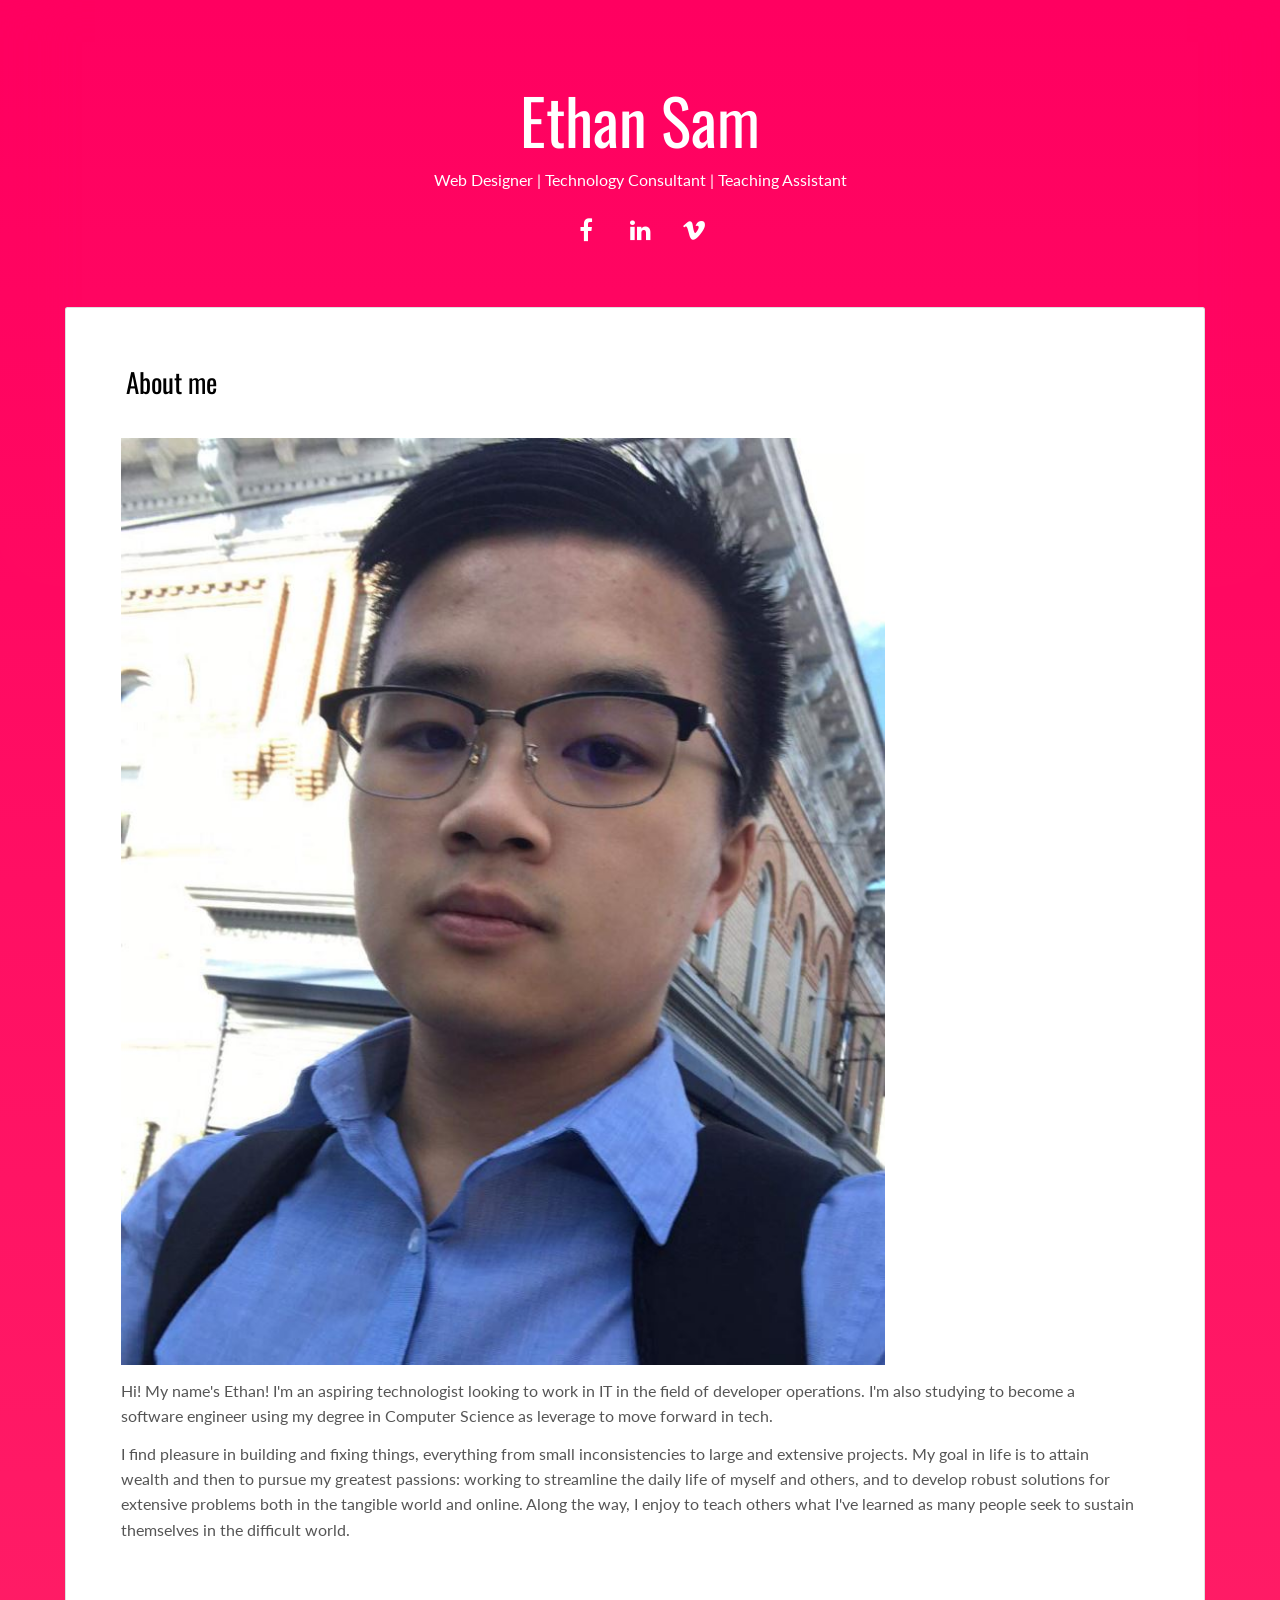
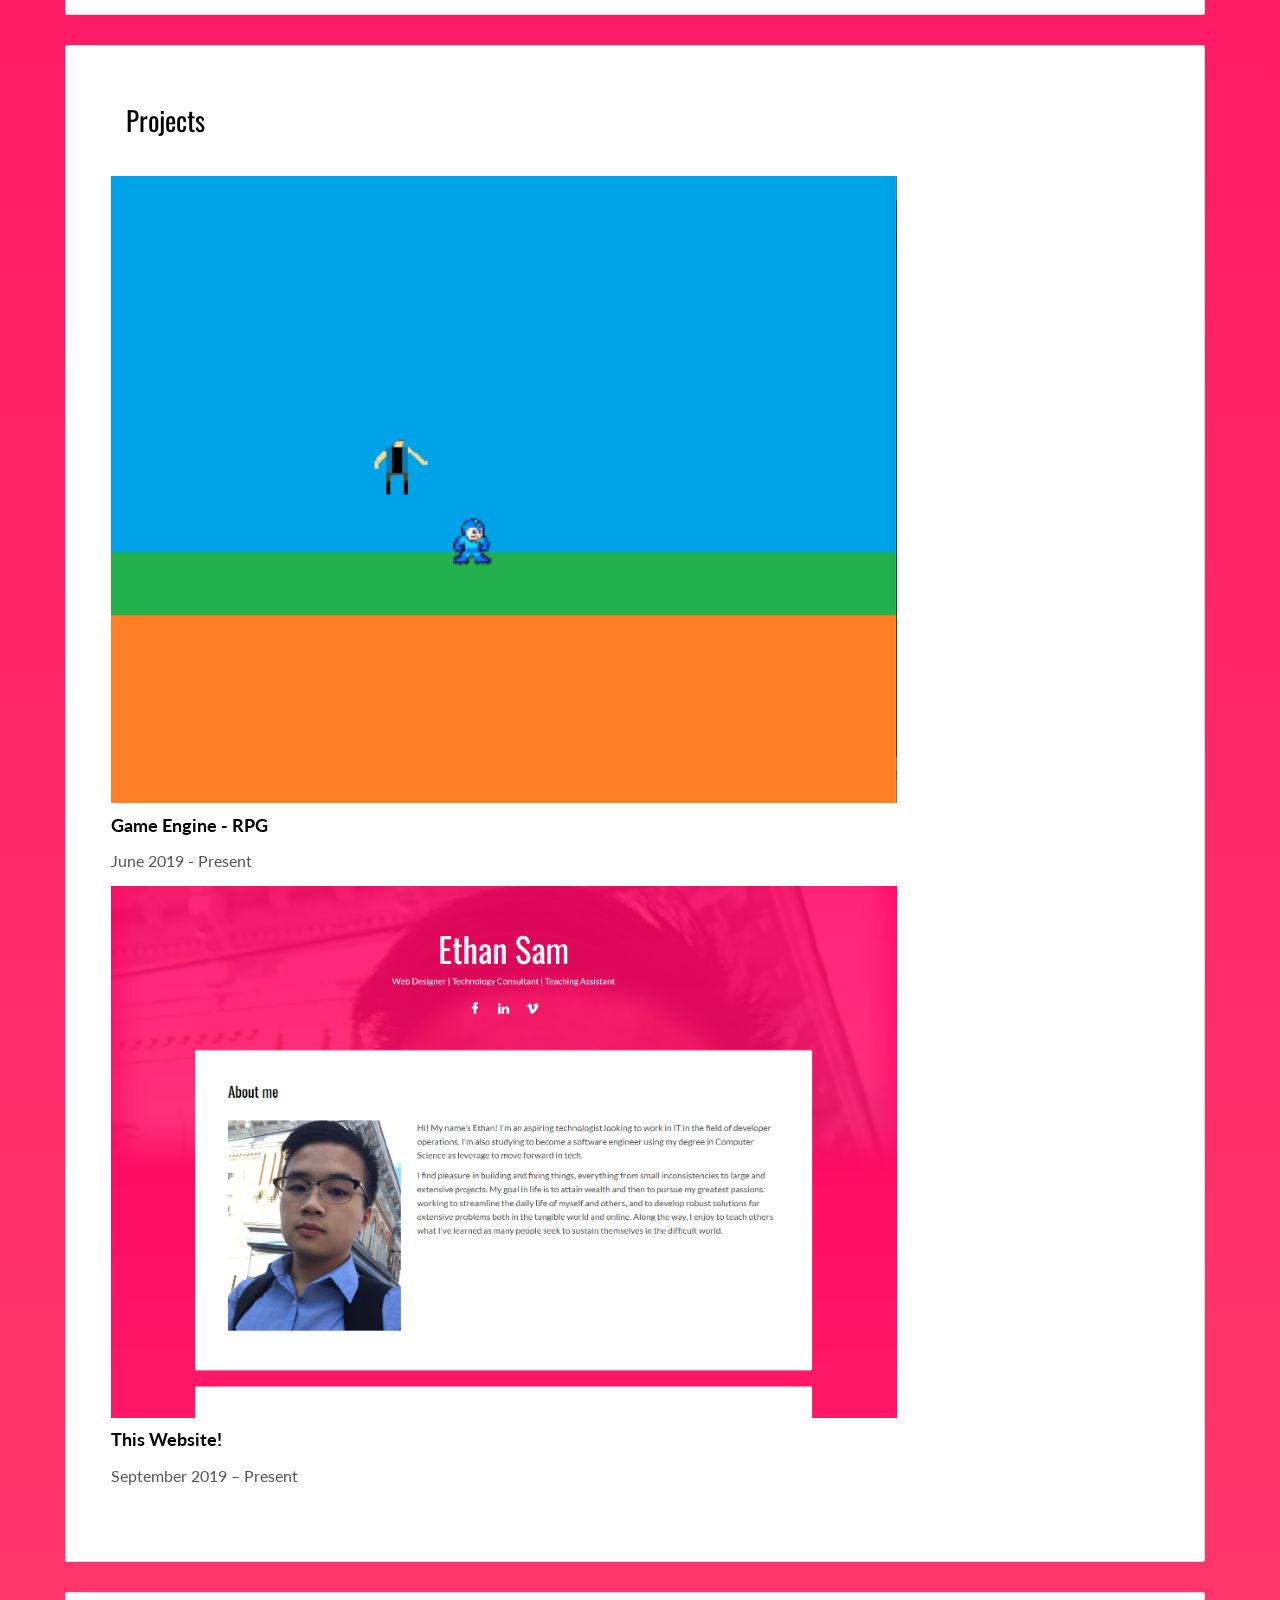
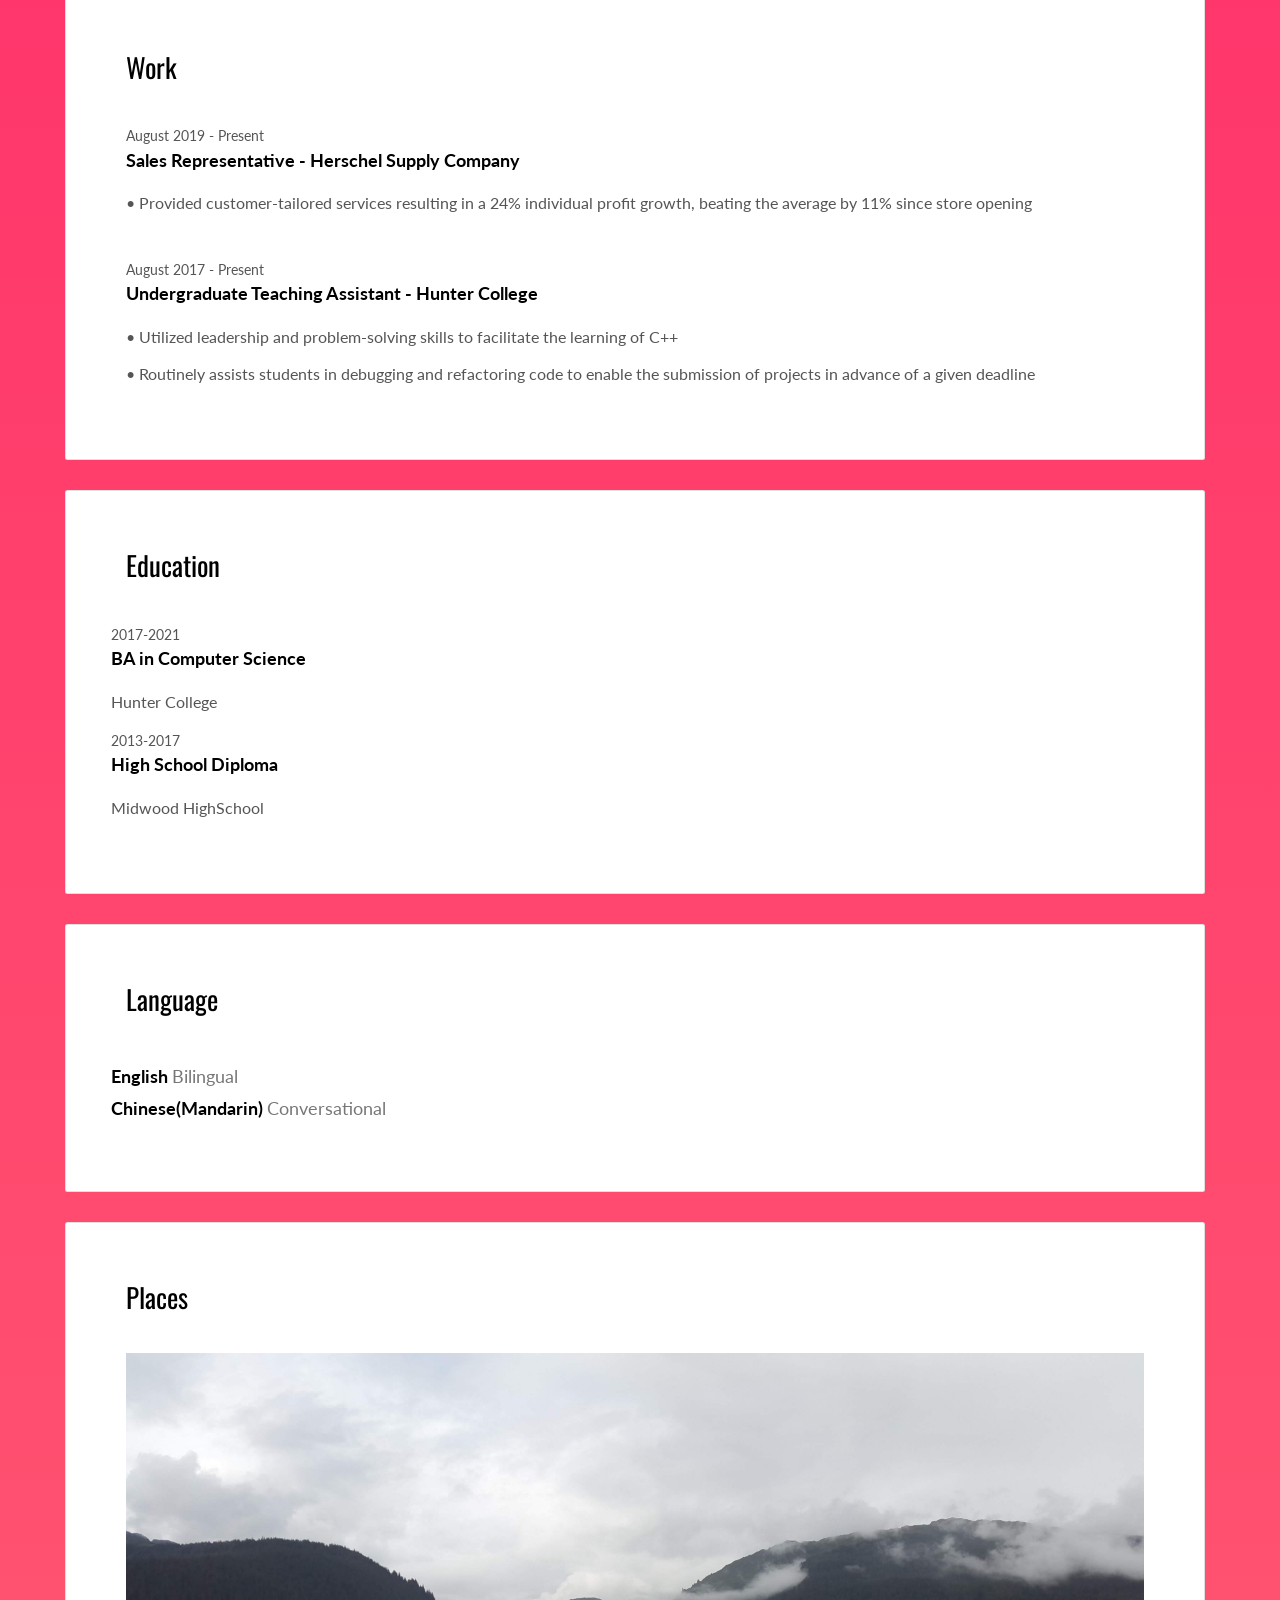
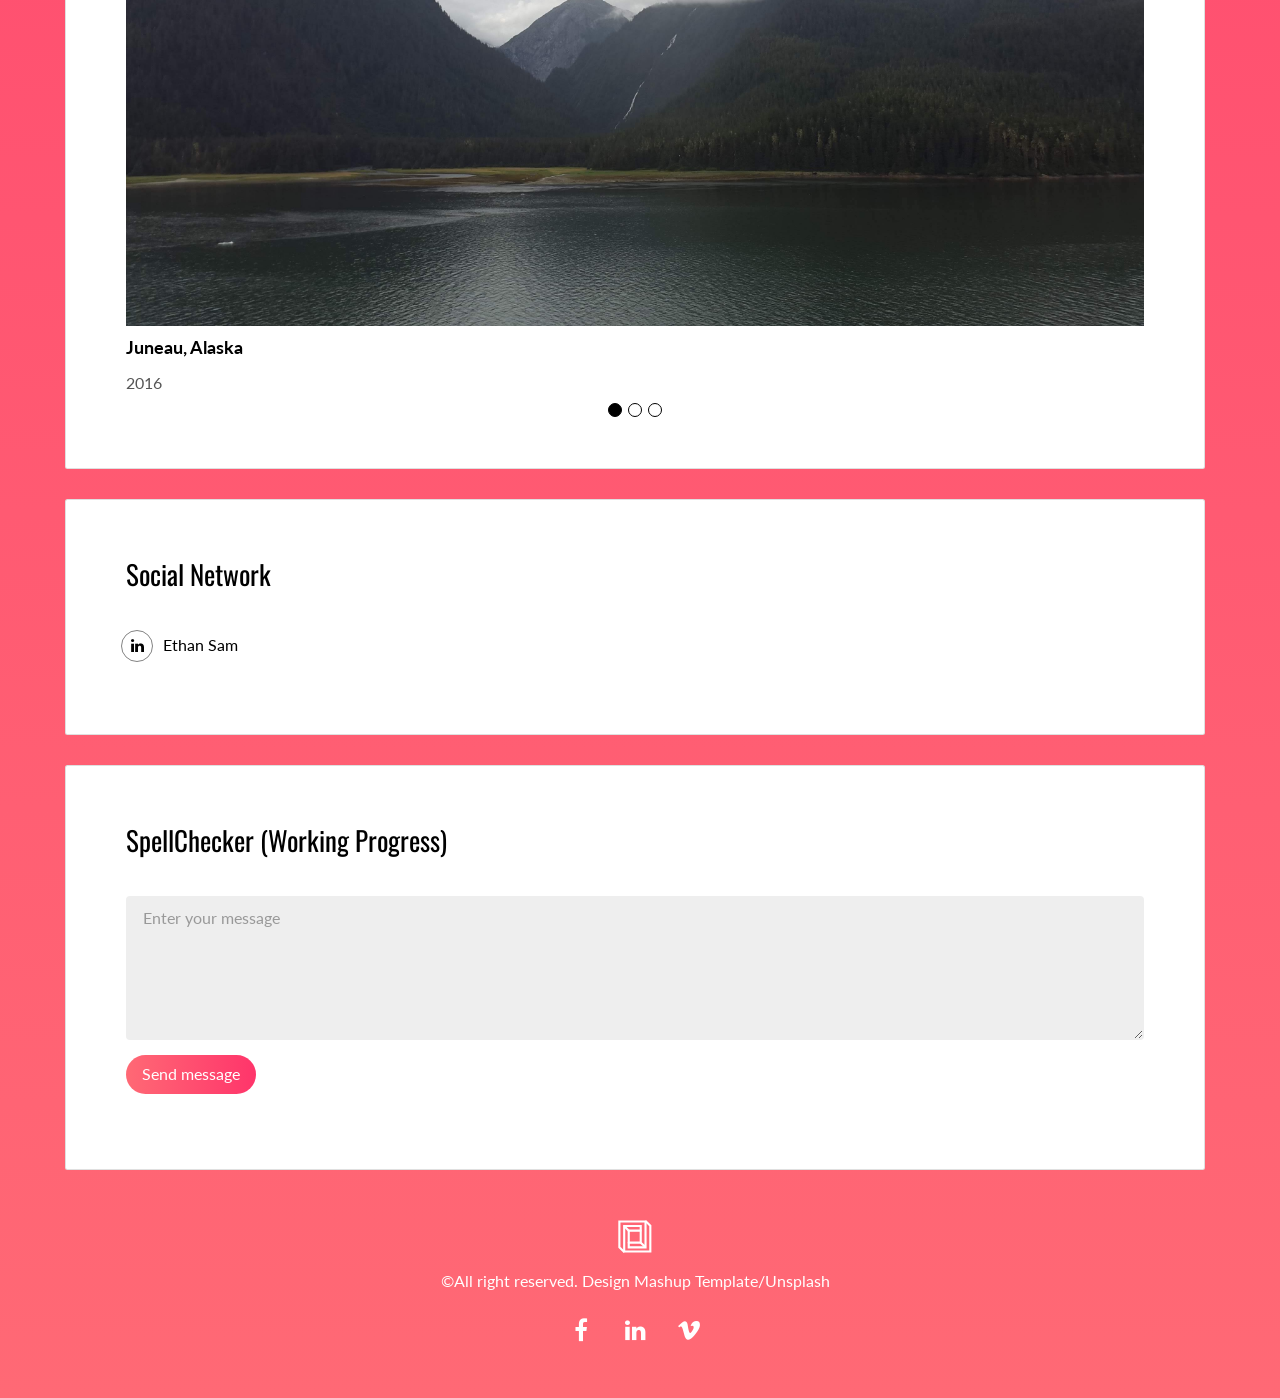
==== index.html @ 306acefb "updates" ====
<!DOCTYPE html>
<html lang="en">

<head>
  <meta charset="UTF-8">   
  <meta content="IE=edge" http-equiv="X-UA-Compatible">
  <meta content="width=device-width,initial-scale=1" name="viewport">
  <meta content="description" name="description">
  <meta name="google" content="notranslate" />
  <meta content="Mashup templates have been developped by Orson.io team" name="author">

  <!-- Disable tap highlight on IE -->
  <meta name="msapplication-tap-highlight" content="no">
  
  <link rel="apple-touch-icon" sizes="180x180" href="./assets/apple-icon-180x180.png">
  <link href="./assets/favicon.ico" rel="icon">

  <title>Ethan Sam</title>  

<link href="./main.d8e0d294.css" rel="stylesheet"></head>
     
<body class="">    

<!-- Add your content of header -->
<div class="background-color-layer" style="background-image: url('assets/images/img-00.jpg')"
></div>
<main class="content-wrapper">
  <header class="white-text-container section-container">
    <div class="text-center">
      <h1>Ethan Sam</h1>  
      <p>Web Designer | Technology Consultant | Teaching Assistant</p>
      <p>
        <a class="fa-icon fa-icon-2x" href="https://facebook.com/" title="">
          <i class="fa fa-facebook"></i>
        </a>
        <a class="fa-icon fa-icon-2x" href="www.linkedin.com/in/ethansam" title="">
          <i class="fa fa-linkedin"></i>
        </a>
        <a class="fa-icon fa-icon-2x" href="https://vimeo.com/" title="">
          <i class="fa fa-vimeo"></i>
        </a>
      </p>
    </div>
  </header>



<!-- Add your site or app content here -->
 
 <div class="container">
   <div class="row">
     <div class="col-xs-12">

        <div class="card">
          <div class="card-block">
            <h2>About me</h2>
            <div class="row">
              <div class="col-md-3">   
                <p><img src="./assets/images/img-00.PNG" class="img-responsive" alt=""></p>
              </div>
              <div class="col-md-8">

              <p>Hi! My name's Ethan! I'm an aspiring technologist looking to work in IT in the field of developer operations. I'm also
              studying to become a software engineer using my degree in Computer Science as leverage to move forward in tech.</p>

              <p> I find pleasure in building and fixing things, everything from small inconsistencies to large and extensive projects. 
                My goal in life is to attain wealth and then to pursue my greatest passions: working to streamline the daily life of myself 
                and others, and to develop robust solutions for extensive problems both in the tangible world and online. Along the way, 
                I enjoy to teach others what I've learned as many people seek to sustain themselves in the difficult world.  
              </p>
                
  
              </div>
            </div>
          </div>
        </div>

        <div class="card">
          <div class="card-block">
            <h2>Projects</h2>
            <div class="row">
              <div class="col-md-4">
                <a href="https://github.com/ethansam911"><img src="./assets/images/img-02.PNG" class="img-responsive" alt="" /></a>
                <h3 class="h5">Game Engine - RPG</h3>
                <p>June 2019 - Present</p>
              </div>
              <div class="col-md-4">
      
                <a href="http://ethansam.herokuapp.com/"><img src="./assets/images/personal_website2.png" class="img-responsive" alt="" /></a>

                <h3 class="h5">This Website!</h3>
                <p>September 2019 – Present</p>
              </div>
            </div>
          </div>
        </div>

        <div class="card">
          <div class="card-block">
            <h2>Work</h2>
            <div class="work-experience">
              <small class="date">August 2019 - Present</small>
              <h3 class="h5 date-title">Sales Representative - <a href="https://Herschel.com" title="Create professionnal website">Herschel Supply Company</a></h3>
              

              <p>
              • Provided customer-tailored services resulting in a 24% individual profit growth,
              beating the average by 11% since store opening
              </p>
            </div>

            <div class="work-experience">
              <small class="date">August 2017 - Present</small>
              <h3 class="h5 date-title">Undergraduate Teaching Assistant - <a href="https://hunter.cuny.edu" title="">Hunter College</a></h3>
              
              <p>
            • Utilized leadership and problem-solving skills to facilitate the learning of C++
              </p>

              <p>
            • Routinely assists students in debugging and refactoring code to enable the
              submission of projects in advance of a given deadline
            </p>
            </div>
          </div>
        </div>
        

        <div class="card">
          <div class="card-block">
            <h2>Education</h2>
            <div class="row">
              <div class="col-md-4">
                <div class="education-experience">
                  <small class="date">2017-2021</small>
                  <h3 class="h5 date-title">BA in Computer Science</h3>
                  <p>Hunter College</p>
                </div>
                
              </div>
              <div class="col-md-4">
                <div class="education-experience">
                  <small class="date">2013-2017</small>
                  <h3 class="h5 date-title">High School Diploma</h3>
                  <p>Midwood HighSchool</p>
                </div>
              </div>

            </div>
          </div>
        </div>
        
        <div class="card">
          <div class="card-block">
            <h2>Language</h2>
            <div class="row">
              <div class="col-md-4">
                <div class="language-experience">
                  <h3 class="h5">English  <small>Bilingual</small></h3>
                </div>
              </div>
              <div class="col-md-4">
                <div class="language-experience">
                  <h3 class="h5">Chinese(Mandarin)  <small>Conversational</small></h3>
                </div>
              </div>
            </div>
          </div>
        </div>

        <div class="card">
          <div class="card-block">

            <h2>Places</h2>
            <div id="carousel-example-generic" class="carousel slide" data-ride="carousel">
            
            <!-- Wrapper for slides -->
            <div class="carousel-inner" role="listbox">
              <div class="item active">
                <img src="./assets/images/img-05.jpg" class="img-responsive" alt="...">
                <div class="carousel-caption">
                  <h3 class="h5">Juneau, Alaska</h3>
                  <p>2016</p>
                </div>
              </div>
              <div class="item">
                <img src="./assets/images/img-06.jpg" class="img-responsive" alt="...">
                <div class="carousel-caption">
                  <h3 class="h5">Dragon at Diagon Alley</h3>
                  <p>2017</p>
                </div>
              </div>

              <div class="item">
                <img src="./assets/images/img-08.jpg" class="img-responsive" alt="...">
                <div class="carousel-caption">
                  <h3 class="h5">Hogwarts Castle</h3>
                  <p>2017</p>
                </div>
              </div>
            </div>

            <!-- Indicators -->
            <ol class="carousel-indicators">
              <li data-target="#carousel-example-generic" data-slide-to="0" class="active"></li>
              <li data-target="#carousel-example-generic" data-slide-to="1"></li>
              <li data-target="#carousel-example-generic" data-slide-to="2"></li>
            </ol>

          </div>
          </div>
        </div>
        
        <div class="card">
          <div class="card-block">
            <h2>Social Network</h2>
            <div class="row">
              <div class="col-md-3">
                <p class="social-buttons"><a href="https://www.linkedin.com/" title=""><span class="social-round-icon fa-icon"><i class="fa fa-linkedin"></i></span>Ethan Sam</a></p>
              </div>
            </div>
          </div>
        </div>

        <div class="card">
          <div class="card-block">
            <h2> SpellChecker (Working Progress) </h2>
            <form action="" class="reveal-content">
              <div class="form-group">
                <textarea class="form-control" rows="5" placeholder="Enter your message"></textarea>
              </div>
              <div class="form-group">
                <button type="submit" class=" btn btn-primary">Send message</button>
              </div> 
            </form>
          </div>
        </div>
     </div>
   </div>
 </div>

</main>
<footer class="footer-container white-text-container text-center">
  <div class="container">
    <div class="row">
      <div class="col-xs-12">
        <p><img src="./assets/images/mashup-icon.svg" alt=""></p>
        
        <p>©All right reserved. Design <a href="http://www.mashup-template.com/" title="Create website with free html template">Mashup Template</a>/<a href="https://unsplash.com/" title="Beautiful Free Images">Unsplash</a></p>
        <p>
          <a class="fa-icon fa-icon-2x" href="https://facebook.com/" title="">
            <i class="fa fa-facebook"></i>
          </a>
          <a class="fa-icon fa-icon-2x" href="https://www.linkedin.com/" title="">
            <i class="fa fa-linkedin"></i>
          </a>
          <a class="fa-icon fa-icon-2x" href="https://vimeo.com/" title="">
            <i class="fa fa-vimeo"></i>
          </a>
        </p>
      </div>
    </div>
  </div>
</footer>

<script>
  document.addEventListener("DOMContentLoaded", function (event) {
     scrollRevelation('.card');
  });
</script>
<!-- Google Analytics: change UA-XXXXX-X to be your site's ID 

<script>
  (function (i, s, o, g, r, a, m) {
    i['GoogleAnalyticsObject'] = r; i[r] = i[r] || function () {
      (i[r].q = i[r].q || []).push(arguments)
    }, i[r].l = 1 * new Date(); a = s.createElement(o),
      m = s.getElementsByTagName(o)[0]; a.async = 1; a.src = g; m.parentNode.insertBefore(a, m)
  })(window, document, 'script', '//www.google-analytics.com/analytics.js', 'ga');
  ga('create', 'UA-XXXXX-X', 'auto');
  ga('send', 'pageview');
</script>

--><script type="text/javascript" src="./main.bc58148c.js"></script></body>

</html>
---- main.d8e0d294.css ----
@import url(https://fonts.googleapis.com/css?family=Lato:400,700|Oswald);
@import url(https://maxcdn.bootstrapcdn.com/font-awesome/4.7.0/css/font-awesome.min.css);
/*! * Bootstrap v3.3.7 (http://getbootstrap.com) * Copyright 2011-2016 Twitter, Inc. * Licensed under MIT (https://github.com/twbs/bootstrap/blob/master/LICENSE) */
/*! normalize.css v3.0.3 | MIT License | github.com/necolas/normalize.css */
 html {
     font-family:sans-serif;
    -ms-text-size-adjust:100%;
    -webkit-text-size-adjust:100% 
}
 body {
     margin:0 
}
 article,aside,details,figcaption,figure,footer,header,hgroup,main,menu,nav,section,summary {
     display:block 
}
 audio,canvas,progress,video {
    display:inline-block;
    vertical-align:baseline
}
 audio:not([controls]) {
    display:none;
    height:0
}
 [hidden],template{
     display:none 
}
 a {
     background-color:transparent 
}
 a:active,a:hover {
     outline:0 
}
 abbr[title] {
     border-bottom:1px dotted 
}
 b,strong {
     font-weight:700 
}
 dfn {
     font-style:italic 
}
 h1 {
     font-size:2em;
    margin:.67em 0 
}
 mark {
     background:#ff0;
    color:#000 
}
 small {
     font-size:80% 
}
 sub,sup {
     font-size:75%;
    line-height:0;
    position:relative;
    vertical-align:baseline 
}
 sup {
     top:-.5em 
}
 sub {
     bottom:-.25em 
}
 img {
     border:0 
}
 svg:not(:root) {
     overflow:hidden 
}
 figure {
     margin:1em 40px 
}
 hr {
     box-sizing:content-box;
    height:0 
}
 pre {
     overflow:auto 
}
 code,kbd,pre,samp {
     font-family:monospace,monospace;
    font-size:1em 
}
 button,input,optgroup,select,textarea{
    color:inherit;
    font:inherit;
    margin:0
}
button{
    overflow:visible
}
button,select{
    text-transform:none
}
button,html input[type=button],input[type=reset],input[type=submit]{
    -webkit-appearance:button;
    cursor:pointer
}
button[disabled],html input[disabled]{
    cursor:default
}
button::-moz-focus-inner,input::-moz-focus-inner{
    border:0;
    padding:0
}
input{
    line-height:normal
}
input[type=checkbox],input[type=radio]{
    box-sizing:border-box;
    padding:0
}
input[type=number]::-webkit-inner-spin-button,input[type=number]::-webkit-outer-spin-button{
    height:auto
}
input[type=search]{
    -webkit-appearance:textfield;
    box-sizing:content-box
}
input[type=search]::-webkit-search-cancel-button,input[type=search]::-webkit-search-decoration{
    -webkit-appearance:none
}
fieldset{
    border:1px solid silver;
    margin:0 2px;
    padding:.35em .625em .75em
}
textarea{
    overflow:auto
}
optgroup{
    font-weight:700
}
table{
    border-collapse:collapse;
    border-spacing:0
}
td,th{
    padding:0
}
/*! Source: https://github.com/h5bp/html5-boilerplate/blob/master/src/css/main.css */
@media print{
    *,:after,:before{
        background:transparent!important;
        color:#000!important;
        box-shadow:none!important;
        text-shadow:none!important
    }
    a,a:visited{
        text-decoration:underline
    }
    a[href]:after{
        content:" (" attr(href) ")"
    }
    abbr[title]:after{
        content:" (" attr(title) ")"
    }
    a[href^="#"]:after,a[href^="javascript:"]:after{
        content:""
    }
    blockquote,pre{
        border:1px solid #999;
        page-break-inside:avoid
    }
    thead{
        display:table-header-group
    }
    img,tr{
        page-break-inside:avoid
    }
    img{
        max-width:100%!important
    }
    h2,h3,p{
        orphans:3;
        widows:3
    }
    h2,h3{
        page-break-after:avoid
    }
    .navbar{
        display:none
    }
    .btn>.caret,.dropup>.btn>.caret{
        border-top-color:#000!important
    }
    .label{
        border:1px solid #000
    }
    .table{
        border-collapse:collapse!important
    }
    .table td,.table th{
        background-color:#fff!important
    }
    .table-bordered td,.table-bordered th{
        border:1px solid #ddd!important
    }
}
*,:after,:before{
    -webkit-box-sizing:border-box;
    -moz-box-sizing:border-box;
    box-sizing:border-box
}
html{
    font-size:10px;
    -webkit-tap-highlight-color:transparent
}
body{
    font-family:Lato,Helvetica,Arial,sans-serif;
    font-size:16px;
    line-height:1.58;
    color:#555;
    background-color:#fff
}
button,input,select,textarea{
    font-family:inherit;
    font-size:inherit;
    line-height:inherit
}
a{
    color:#ff0060;
    text-decoration:none
}
a:focus,a:hover{
    color:#b30043;
    text-decoration:underline
}
a:focus{
    outline:5px auto -webkit-focus-ring-color;
    outline-offset:-2px
}
figure{
    margin:0
}
img{
    vertical-align:middle
}
.img-responsive{
    display:block;
    max-width:75%;
    height:auto
}
.img-rounded{
    border-radius:6px
}
.img-thumbnail{
    padding:4px;
    line-height:1.58;
    background-color:#fff;
    border:1px solid #ddd;
    border-radius:4px;
    -webkit-transition:all .2s ease-in-out;
    -o-transition:all .2s ease-in-out;
    transition:all .2s ease-in-out;
    display:inline-block;
    max-width:100%;
    height:auto
}
.img-circle{
    border-radius:50%
}
hr{
    margin-top:25px;
    margin-bottom:25px;
    border:0;
    border-top:1px solid #eee
}
.sr-only{
    position:absolute;
    width:1px;
    height:1px;
    margin:-1px;
    padding:0;
    overflow:hidden;
    clip:rect(0,0,0,0);
    border:0
}
.sr-only-focusable:active,.sr-only-focusable:focus{
    position:static;
    width:auto;
    height:auto;
    margin:0;
    overflow:visible;
    clip:auto
}
[role=button]{
    cursor:pointer
}
.h1,.h2,.h3,.h4,.h5,.h6,h1,h2,h3,h4,h5,h6{
    font-family:Oswald,Helvetica,Arial,sans-serif;
    font-weight:400;
    line-height:1.1;
    color:#000
}
.h1 .small,.h1 small,.h2 .small,.h2 small,.h3 .small,.h3 small,.h4 .small,.h4 small,.h5 .small,.h5 small,.h6 .small,.h6 small,h1 .small,h1 small,h2 .small,h2 small,h3 .small,h3 small,h4 .small,h4 small,h5 .small,h5 small,h6 .small,h6 small{
    font-weight:400;
    line-height:1;
    color:#777
}
.h1,.h2,.h3,h1,h2,h3{
    margin-top:25px;
    margin-bottom:12.5px
}
.h1 .small,.h1 small,.h2 .small,.h2 small,.h3 .small,.h3 small,h1 .small,h1 small,h2 .small,h2 small,h3 .small,h3 small{
    font-size:65%
}
.h4,.h5,.h6,h4,h5,h6{
    margin-top:12.5px;
    margin-bottom:12.5px
}
.h4 .small,.h4 small,.h5 .small,.h5 small,.h6 .small,.h6 small,h4 .small,h4 small,h5 .small,h5 small,h6 .small,h6 small{
    font-size:75%
}
.h1,h1{
    font-size:63px
}
.h2,h2{
    font-size:27px
}
.h3,.h4,h3,h4{
    font-size:20px
}
.h5,h5{
    font-size:18px
}
.h6,h6{
    font-size:14px
}
p{
    margin:0 0 12.5px
}
.lead{
    margin-bottom:25px;
    font-size:18px;
    font-weight:300;
    line-height:1.4
}
@media (min-width:768px){
    .lead{
        font-size:24px
    }
}
.small,small{
    font-size:87%
}
.mark,mark{
    background-color:#fcf8e3;
    padding:.2em
}
.text-left{
    text-align:left
}
.text-right{
    text-align:right
}
.text-center{
    text-align:center
}
.text-justify{
    text-align:justify
}
.text-nowrap{
    white-space:nowrap
}
.text-lowercase{
    text-transform:lowercase
}
.initialism,.text-uppercase{
    text-transform:uppercase
}
.text-capitalize{
    text-transform:capitalize
}
.text-muted{
    color:#777
}
.text-primary{
    color:#ff0060
}
a.text-primary:focus,a.text-primary:hover{
    color:#cc004d
}
.text-success{
    color:#fff
}
a.text-success:focus,a.text-success:hover{
    color:#e6e6e6
}
.text-info{
    color:#31708f
}
a.text-info:focus,a.text-info:hover{
    color:#245269
}
.text-warning{
    color:#8a6d3b
}
a.text-warning:focus,a.text-warning:hover{
    color:#66512c
}
.text-danger{
    color:#fff
}
a.text-danger:focus,a.text-danger:hover{
    color:#e6e6e6
}
.bg-primary{
    color:#fff;
    background-color:#ff0060
}
a.bg-primary:focus,a.bg-primary:hover{
    background-color:#cc004d
}
.bg-success{
    background-color:#87e329
}
a.bg-success:focus,a.bg-success:hover{
    background-color:#6dc019
}
.bg-info{
    background-color:#d9edf7
}
a.bg-info:focus,a.bg-info:hover{
    background-color:#afd9ee
}
.bg-warning{
    background-color:#fcf8e3
}
a.bg-warning:focus,a.bg-warning:hover{
    background-color:#f7ecb5
}
.bg-danger{
    background-color:#ff2c74
}
a.bg-danger:focus,a.bg-danger:hover{
    background-color:#f80055
}
.page-header{
    padding-bottom:11.5px;
    margin:50px 0 25px;
    border-bottom:1px solid #eee
}
ol,ul{
    margin-top:0;
    margin-bottom:12.5px
}
ol ol,ol ul,ul ol,ul ul{
    margin-bottom:0
}
.list-inline,.list-unstyled{
    padding-left:0;
    list-style:none
}
.list-inline{
    margin-left:-5px
}
.list-inline>li{
    display:inline-block;
    padding-left:5px;
    padding-right:5px
}
dl{
    margin-top:0;
    margin-bottom:25px
}
dd,dt{
    line-height:1.58
}
dt{
    font-weight:700
}
dd{
    margin-left:0
}
.dl-horizontal dd:after,.dl-horizontal dd:before{
    content:" ";
    display:table
}
.dl-horizontal dd:after{
    clear:both
}
@media (min-width:768px){
    .dl-horizontal dt{
        float:left;
        width:160px;
        clear:left;
        text-align:right;
        overflow:hidden;
        text-overflow:ellipsis;
        white-space:nowrap
    }
    .dl-horizontal dd{
        margin-left:180px
    }
}
abbr[data-original-title],abbr[title]{
    cursor:help;
    border-bottom:1px dotted #777
}
.initialism{
    font-size:90%
}
blockquote{
    padding:12.5px 25px;
    margin:0 0 25px;
    font-size:20px;
    border-left:5px solid #eee
}
blockquote ol:last-child,blockquote p:last-child,blockquote ul:last-child{
    margin-bottom:0
}
blockquote .small,blockquote footer,blockquote small{
    display:block;
    font-size:80%;
    line-height:1.58;
    color:#777
}
blockquote .small:before,blockquote footer:before,blockquote small:before{
    content:"\2014 \A0"
}
.blockquote-reverse,blockquote.pull-right{
    padding-right:15px;
    padding-left:0;
    border-right:5px solid #eee;
    border-left:0;
    text-align:right
}
.blockquote-reverse .small:before,.blockquote-reverse footer:before,.blockquote-reverse small:before,blockquote.pull-right .small:before,blockquote.pull-right footer:before,blockquote.pull-right small:before{
    content:""
}
.blockquote-reverse .small:after,.blockquote-reverse footer:after,.blockquote-reverse small:after,blockquote.pull-right .small:after,blockquote.pull-right footer:after,blockquote.pull-right small:after{
    content:"\A0 \2014"
}
address{
    margin-bottom:25px;
    font-style:normal;
    line-height:1.58
}
code,kbd,pre,samp{
    font-family:Menlo,Monaco,Consolas,Courier New,monospace
}
code{
    color:#c7254e;
    background-color:#f9f2f4;
    border-radius:4px
}
code,kbd{
    padding:2px 4px;
    font-size:90%
}
kbd{
    color:#fff;
    background-color:#333;
    border-radius:3px;
    box-shadow:inset 0 -1px 0 rgba(0,0,0,.25)
}
kbd kbd{
    padding:0;
    font-size:100%;
    font-weight:700;
    box-shadow:none
}
pre{
    display:block;
    padding:12px;
    margin:0 0 12.5px;
    font-size:15px;
    line-height:1.58;
    word-break:break-all;
    word-wrap:break-word;
    color:#333;
    background-color:#f5f5f5;
    border:1px solid #ccc;
    border-radius:4px
}
pre code{
    padding:0;
    font-size:inherit;
    color:inherit;
    white-space:pre-wrap;
    background-color:transparent;
    border-radius:0
}
.pre-scrollable{
    max-height:340px;
    overflow-y:scroll
}
.container{
    margin-right:auto;
    margin-left:auto;
    padding-left:15px;
    padding-right:15px
}
.container:after,.container:before{
    content:" ";
    display:table
}
.container:after{
    clear:both
}
@media (min-width:768px){
    .container{
        width:750px
    }
}
@media (min-width:992px){
    .container{
        width:970px
    }
}
@media (min-width:1200px){
    .container{
        width:1170px
    }
}
.container-fluid{
    margin-right:auto;
    margin-left:auto;
    padding-left:15px;
    padding-right:15px
}
.container-fluid:after,.container-fluid:before{
    content:" ";
    display:table
}
.container-fluid:after{
    clear:both
}
.row{
    margin-left:-15px;
    margin-right:-15px
}
.row:after,.row:before{
    content:" ";
    display:table
}
.row:after{
    clear:both
}
.col-lg-1,.col-lg-2,.col-lg-3,.col-lg-4,.col-lg-5,.col-lg-6,.col-lg-7,.col-lg-8,.col-lg-9,.col-lg-10,.col-lg-11,.col-lg-12,.col-md-1,.col-md-2,.col-md-3,.col-md-5,.col-md-6,.col-md-7,.col-md-8,.col-md-9,.col-md-10,.col-md-11,.col-md-12,.col-sm-1,.col-sm-2,.col-sm-3,.col-sm-4,.col-sm-5,.col-sm-6,.col-sm-7,.col-sm-8,.col-sm-9,.col-sm-10,.col-sm-11,.col-sm-12,.col-xs-1,.col-xs-2,.col-xs-3,.col-xs-4,.col-xs-5,.col-xs-6,.col-xs-7,.col-xs-8,.col-xs-9,.col-xs-10,.col-xs-11,.col-xs-12{
    position:sticky;
    min-height:1px;
    padding-left:10px;
    padding-right:20px
}
.col-xs-1,.col-xs-2,.col-xs-3,.col-xs-4,.col-xs-5,.col-xs-6,.col-xs-7,.col-xs-8,.col-xs-9,.col-xs-10,.col-xs-11,.col-xs-12{
    float:left
}
.col-xs-1{
    width:8.33333%
}
.col-xs-2{
    width:16.66667%
}
.col-xs-3{
    width:25%
}
.col-xs-4{
    width:50.33333%
}
.col-xs-5{
    width:41.66667%
}
.col-xs-6{
    width:50%
}
.col-xs-7{
    width:58.33333%
}
.col-xs-8{
    width:66.66667%
}
.col-xs-9{
    width:75%
}
.col-xs-10{
    width:83.33333%
}
.col-xs-11{
    width:91.66667%
}
.col-xs-12{
    width:100%
}
.col-xs-pull-0{
    right:auto
}
.col-xs-pull-1{
    right:8.33333%
}
.col-xs-pull-2{
    right:16.66667%
}
.col-xs-pull-3{
    right:25%
}
.col-xs-pull-4{
    right:33.33333%
}
.col-xs-pull-5{
    right:41.66667%
}
.col-xs-pull-6{
    right:50%
}
.col-xs-pull-7{
    right:58.33333%
}
.col-xs-pull-8{
    right:66.66667%
}
.col-xs-pull-9{
    right:75%
}
.col-xs-pull-10{
    right:83.33333%
}
.col-xs-pull-11{
    right:91.66667%
}
.col-xs-pull-12{
    right:100%
}
.col-xs-push-0{
    left:auto
}
.col-xs-push-1{
    left:8.33333%
}
.col-xs-push-2{
    left:16.66667%
}
.col-xs-push-3{
    left:25%
}
.col-xs-push-4{
    left:33.33333%
}
.col-xs-push-5{
    left:41.66667%
}
.col-xs-push-6{
    left:50%
}
.col-xs-push-7{
    left:58.33333%
}
.col-xs-push-8{
    left:66.66667%
}
.col-xs-push-9{
    left:75%
}
.col-xs-push-10{
    left:83.33333%
}
.col-xs-push-11{
    left:91.66667%
}
.col-xs-push-12{
    left:100%
}
.col-xs-offset-0{
    margin-left:0
}
.col-xs-offset-1{
    margin-left:8.33333%
}
.col-xs-offset-2{
    margin-left:16.66667%
}
.col-xs-offset-3{
    margin-left:25%
}
.col-xs-offset-4{
    margin-left:33.33333%
}
.col-xs-offset-5{
    margin-left:41.66667%
}
.col-xs-offset-6{
    margin-left:50%
}
.col-xs-offset-7{
    margin-left:58.33333%
}
.col-xs-offset-8{
    margin-left:66.66667%
}
.col-xs-offset-9{
    margin-left:75%
}
.col-xs-offset-10{
    margin-left:83.33333%
}
.col-xs-offset-11{
    margin-left:91.66667%
}
.col-xs-offset-12{
    margin-left:100%
}
@media (min-width:768px){
    .col-sm-1,.col-sm-2,.col-sm-3,.col-sm-4,.col-sm-5,.col-sm-6,.col-sm-7,.col-sm-8,.col-sm-9,.col-sm-10,.col-sm-11,.col-sm-12{
        float:left
    }
    .col-sm-1{
        width:8.33333%
    }
    .col-sm-2{
        width:16.66667%
    }
    .col-sm-3{
        width:25%
    }
    .col-sm-4{
        width:33.33333%
    }
    .col-sm-5{
        width:41.66667%
    }
    .col-sm-6{
        width:50%
    }
    .col-sm-7{
        width:58.33333%
    }
    .col-sm-8{
        width:66.66667%
    }
    .col-sm-9{
        width:75%
    }
    .col-sm-10{
        width:83.33333%
    }
    .col-sm-11{
        width:91.66667%
    }
    .col-sm-12{
        width:100%
    }
    .col-sm-pull-0{
        right:auto
    }
    .col-sm-pull-1{
        right:8.33333%
    }
    .col-sm-pull-2{
        right:16.66667%
    }
    .col-sm-pull-3{
        right:25%
    }
    .col-sm-pull-4{
        right:33.33333%
    }
    .col-sm-pull-5{
        right:41.66667%
    }
    .col-sm-pull-6{
        right:50%
    }
    .col-sm-pull-7{
        right:58.33333%
    }
    .col-sm-pull-8{
        right:66.66667%
    }
    .col-sm-pull-9{
        right:75%
    }
    .col-sm-pull-10{
        right:83.33333%
    }
    .col-sm-pull-11{
        right:91.66667%
    }
    .col-sm-pull-12{
        right:100%
    }
    .col-sm-push-0{
        left:auto
    }
    .col-sm-push-1{
        left:8.33333%
    }
    .col-sm-push-2{
        left:16.66667%
    }
    .col-sm-push-3{
        left:25%
    }
    .col-sm-push-4{
        left:33.33333%
    }
    .col-sm-push-5{
        left:41.66667%
    }
    .col-sm-push-6{
        left:50%
    }
    .col-sm-push-7{
        left:58.33333%
    }
    .col-sm-push-8{
        left:66.66667%
    }
    .col-sm-push-9{
        left:75%
    }
    .col-sm-push-10{
        left:83.33333%
    }
    .col-sm-push-11{
        left:91.66667%
    }
    .col-sm-push-12{
        left:100%
    }
    .col-sm-offset-0{
        margin-left:0
    }
    .col-sm-offset-1{
        margin-left:8.33333%
    }
    .col-sm-offset-2{
        margin-left:16.66667%
    }
    .col-sm-offset-3{
        margin-left:25%
    }
    .col-sm-offset-4{
        margin-left:33.33333%
    }
    .col-sm-offset-5{
        margin-left:41.66667%
    }
    .col-sm-offset-6{
        margin-left:50%
    }
    .col-sm-offset-7{
        margin-left:58.33333%
    }
    .col-sm-offset-8{
        margin-left:66.66667%
    }
    .col-sm-offset-9{
        margin-left:75%
    }
    .col-sm-offset-10{
        margin-left:83.33333%
    }
    .col-sm-offset-11{
        margin-left:91.66667%
    }
    .col-sm-offset-12{
        margin-left:100%
    }
}

@media (min-width:1300px){
    .col-md-1,.col-md-2,.col-md-3,.col-md-5,.col-md-6,.col-md-7,.col-md-8,.col-md-9,.col-md-10,.col-md-11,.col-md-12{
        float:left
    }
    .col-md-1{
        width:8.33333%
    }
    .col-md-2{
        width:16.66667%
    }
    .col-md-3{
        width:25%
    }
    .col-md-4{
        width:33.33333%
    }
    .col-md-5{
        width:41.66667%
    }
    .col-md-6{
        width:50%
    }
    .col-md-7{
        width:58.33333%
    }
    .col-md-8{
        width:66.66667%
    }
    .col-md-9{
        width:75%
    }
    .col-md-10{
        width:83.33333%
    }
    .col-md-11{
        width:91.66667%
    }
    .col-md-12{
        width:100%
    }
    .col-md-pull-0{
        right:auto
    }
    .col-md-pull-1{
        right:8.33333%
    }
    .col-md-pull-2{
        right:16.66667%
    }
    .col-md-pull-3{
        right:25%
    }
    .col-md-pull-4{
        right:33.33333%
    }
    .col-md-pull-5{
        right:41.66667%
    }
    .col-md-pull-6{
        right:50%
    }
    .col-md-pull-7{
        right:58.33333%
    }
    .col-md-pull-8{
        right:66.66667%
    }
    .col-md-pull-9{
        right:75%
    }
    .col-md-pull-10{
        right:83.33333%
    }
    .col-md-pull-11{
        right:91.66667%
    }
    .col-md-pull-12{
        right:100%
    }
    .col-md-push-0{
        left:auto
    }
    .col-md-push-1{
        left:8.33333%
    }
    .col-md-push-2{
        left:16.66667%
    }
    .col-md-push-3{
        left:25%
    }
    .col-md-push-4{
        left:33.33333%
    }
    .col-md-push-5{
        left:41.66667%
    }
    .col-md-push-6{
        left:50%
    }
    .col-md-push-7{
        left:58.33333%
    }
    .col-md-push-8{
        left:66.66667%
    }
    .col-md-push-9{
        left:75%
    }
    .col-md-push-10{
        left:83.33333%
    }
    .col-md-push-11{
        left:91.66667%
    }
    .col-md-push-12{
        left:100%
    }
    .col-md-offset-0{
        margin-left:0
    }
    .col-md-offset-1{
        margin-left:8.33333%
    }
    .col-md-offset-2{
        margin-left:16.66667%
    }
    .col-md-offset-3{
        margin-left:25%
    }
    .col-md-offset-4{
        margin-left:33.33333%
    }
    .col-md-offset-5{
        margin-left:41.66667%
    }
    .col-md-offset-6{
        margin-left:50%
    }
    .col-md-offset-7{
        margin-left:58.33333%
    }
    .col-md-offset-8{
        margin-left:66.66667%
    }
    .col-md-offset-9{
        margin-left:75%
    }
    .col-md-offset-10{
        margin-left:83.33333%
    }
    .col-md-offset-11{
        margin-left:91.66667%
    }
    .col-md-offset-12{
        margin-left:100%  
    }
}



@media (min-width:1300px){
    .col-md-1,.col-md-2,.col-md-3,.col-md-4,.col-md-6,.col-md-7,.col-md-9,.col-md-10,.col-md-11,.col-md-12{
        float:left
    }
    .col-md-1{
        width:8.33333%
    }
    .col-md-2{
        width:16.66667%
    }
    .col-md-3{
        width:25%
    }
    .col-md-4{
        width:45.33333%
    }
    .col-md-5{
        width:41.66667%
    }
    .col-md-6{
        width:50%
    }
    .col-md-7{
        width:58.33333%
    }
    .col-md-8{
        width:66.66667%
    }
    .col-md-9{
        width:75%
    }
    .col-md-10{
        width:83.33333%
    }
    .col-md-11{
        width:91.66667%
    }
    .col-md-12{
        width:100%
    }
    .col-md-pull-0{
        right:auto
    }
    .col-md-pull-1{
        right:8.33333%
    }
    .col-md-pull-2{
        right:16.66667%
    }
    .col-md-pull-3{
        right:25%
    }
    .col-md-pull-4{
        right:33.33333%
    }
    .col-md-pull-5{
        right:41.66667%
    }
    .col-md-pull-6{
        right:50%
    }
    .col-md-pull-7{
        right:58.33333%
    }
    .col-md-pull-8{
        right:66.66667%
    }
    .col-md-pull-9{
        right:75%
    }
    .col-md-pull-10{
        right:83.33333%
    }
    .col-md-pull-11{
        right:91.66667%
    }
    .col-md-pull-12{
        right:100%
    }
    .col-md-push-0{
        left:auto
    }
    .col-md-push-1{
        left:8.33333%
    }
    .col-md-push-2{
        left:16.66667%
    }
    .col-md-push-3{
        left:25%
    }
    .col-md-push-4{
        left:33.33333%
    }
    .col-md-push-5{
        left:41.66667%
    }
    .col-md-push-6{
        left:50%
    }
    .col-md-push-7{
        left:58.33333%
    }
    .col-md-push-8{
        left:66.66667%
    }
    .col-md-push-9{
        left:75%
    }
    .col-md-push-10{
        left:83.33333%
    }
    .col-md-push-11{
        left:91.66667%
    }
    .col-md-push-12{
        left:100%
    }
    .col-md-offset-0{
        margin-left:0
    }
    .col-md-offset-1{
        margin-left:8.33333%
    }
    .col-md-offset-2{
        margin-left:16.66667%
    }
    .col-md-offset-3{
        margin-left:25%
    }
    .col-md-offset-4{
        margin-left:33.33333%
    }
    .col-md-offset-5{
        margin-left:41.66667%
    }
    .col-md-offset-6{
        margin-left:50%
    }
    .col-md-offset-7{
        margin-left:58.33333%
    }
    .col-md-offset-8{
        margin-left:66.66667%
    }
    .col-md-offset-9{
        margin-left:75%
    }
    .col-md-offset-10{
        margin-left:83.33333%
    }
    .col-md-offset-11{
        margin-left:91.66667%
    }
    .col-md-offset-12{
        margin-left:100%
    }
}
@media (min-width:1200px){
    .col-lg-1,.col-lg-2,.col-lg-3,.col-lg-4,.col-lg-5,.col-lg-6,.col-lg-7,.col-lg-8,.col-lg-9,.col-lg-10,.col-lg-11,.col-lg-12{
        float:left
    }
    .col-lg-1{
        width:8.33333%
    }
    .col-lg-2{
        width:16.66667%
    }
    .col-lg-3{
        width:25%
    }
    .col-lg-4{
        width:33.33333%
    }
    .col-lg-5{
        width:41.66667%
    }
    .col-lg-6{
        width:50%
    }
    .col-lg-7{
        width:58.33333%
    }
    .col-lg-8{
        width:66.66667%
    }
    .col-lg-9{
        width:75%
    }
    .col-lg-10{
        width:83.33333%
    }
    .col-lg-11{
        width:91.66667%
    }
    .col-lg-12{
        width:100%
    }
    .col-lg-pull-0{
        right:auto
    }
    .col-lg-pull-1{
        right:8.33333%
    }
    .col-lg-pull-2{
        right:16.66667%
    }
    .col-lg-pull-3{
        right:25%
    }
    .col-lg-pull-4{
        right:33.33333%
    }
    .col-lg-pull-5{
        right:41.66667%
    }
    .col-lg-pull-6{
        right:50%
    }
    .col-lg-pull-7{
        right:58.33333%
    }
    .col-lg-pull-8{
        right:66.66667%
    }
    .col-lg-pull-9{
        right:75%
    }
    .col-lg-pull-10{
        right:83.33333%
    }
    .col-lg-pull-11{
        right:91.66667%
    }
    .col-lg-pull-12{
        right:100%
    }
    .col-lg-push-0{
        left:auto
    }
    .col-lg-push-1{
        left:8.33333%
    }
    .col-lg-push-2{
        left:16.66667%
    }
    .col-lg-push-3{
        left:25%
    }
    .col-lg-push-4{
        left:33.33333%
    }
    .col-lg-push-5{
        left:41.66667%
    }
    .col-lg-push-6{
        left:50%
    }
    .col-lg-push-7{
        left:58.33333%
    }
    .col-lg-push-8{
        left:66.66667%
    }
    .col-lg-push-9{
        left:75%
    }
    .col-lg-push-10{
        left:83.33333%
    }
    .col-lg-push-11{
        left:91.66667%
    }
    .col-lg-push-12{
        left:100%
    }
    .col-lg-offset-0{
        margin-left:0
    }
    .col-lg-offset-1{
        margin-left:8.33333%
    }
    .col-lg-offset-2{
        margin-left:16.66667%
    }
    .col-lg-offset-3{
        margin-left:25%
    }
    .col-lg-offset-4{
        margin-left:33.33333%
    }
    .col-lg-offset-5{
        margin-left:41.66667%
    }
    .col-lg-offset-6{
        margin-left:50%
    }
    .col-lg-offset-7{
        margin-left:58.33333%
    }
    .col-lg-offset-8{
        margin-left:66.66667%
    }
    .col-lg-offset-9{
        margin-left:75%
    }
    .col-lg-offset-10{
        margin-left:83.33333%
    }
    .col-lg-offset-11{
        margin-left:91.66667%
    }
    .col-lg-offset-12{
        margin-left:100%
    }
}
table{
    background-color:transparent
}
caption{
    padding-top:8px;
    padding-bottom:8px;
    color:#777
}
caption,th{
    text-align:left
}
.table{
    width:100%;
    max-width:100%;
    margin-bottom:25px
}
.table>tbody>tr>td,.table>tbody>tr>th,.table>tfoot>tr>td,.table>tfoot>tr>th,.table>thead>tr>td,.table>thead>tr>th{
    padding:8px;
    line-height:1.58;
    vertical-align:top;
    border-top:1px solid #ddd
}
.table>thead>tr>th{
    vertical-align:bottom;
    border-bottom:2px solid #ddd
}
.table>caption+thead>tr:first-child>td,.table>caption+thead>tr:first-child>th,.table>colgroup+thead>tr:first-child>td,.table>colgroup+thead>tr:first-child>th,.table>thead:first-child>tr:first-child>td,.table>thead:first-child>tr:first-child>th{
    border-top:0
}
.table>tbody+tbody{
    border-top:2px solid #ddd
}
.table .table{
    background-color:#fff
}
.table-condensed>tbody>tr>td,.table-condensed>tbody>tr>th,.table-condensed>tfoot>tr>td,.table-condensed>tfoot>tr>th,.table-condensed>thead>tr>td,.table-condensed>thead>tr>th{
    padding:5px
}
.table-bordered,.table-bordered>tbody>tr>td,.table-bordered>tbody>tr>th,.table-bordered>tfoot>tr>td,.table-bordered>tfoot>tr>th,.table-bordered>thead>tr>td,.table-bordered>thead>tr>th{
    border:1px solid #ddd
}
.table-bordered>thead>tr>td,.table-bordered>thead>tr>th{
    border-bottom-width:2px
}
.table-striped>tbody>tr:nth-of-type(odd){
    background-color:#f9f9f9
}
.table-hover>tbody>tr:hover{
    background-color:#f5f5f5
}
table col[class*=col-]{
    position:static;
    float:none;
    display:table-column
}
table td[class*=col-],table th[class*=col-]{
    position:static;
    float:none;
    display:table-cell
}
.table>tbody>tr.active>td,.table>tbody>tr.active>th,.table>tbody>tr>td.active,.table>tbody>tr>th.active,.table>tfoot>tr.active>td,.table>tfoot>tr.active>th,.table>tfoot>tr>td.active,.table>tfoot>tr>th.active,.table>thead>tr.active>td,.table>thead>tr.active>th,.table>thead>tr>td.active,.table>thead>tr>th.active{
    background-color:#f5f5f5
}
.table-hover>tbody>tr.active:hover>td,.table-hover>tbody>tr.active:hover>th,.table-hover>tbody>tr:hover>.active,.table-hover>tbody>tr>td.active:hover,.table-hover>tbody>tr>th.active:hover{
    background-color:#e8e8e8
}
.table>tbody>tr.success>td,.table>tbody>tr.success>th,.table>tbody>tr>td.success,.table>tbody>tr>th.success,.table>tfoot>tr.success>td,.table>tfoot>tr.success>th,.table>tfoot>tr>td.success,.table>tfoot>tr>th.success,.table>thead>tr.success>td,.table>thead>tr.success>th,.table>thead>tr>td.success,.table>thead>tr>th.success{
    background-color:#87e329
}
.table-hover>tbody>tr.success:hover>td,.table-hover>tbody>tr.success:hover>th,.table-hover>tbody>tr:hover>.success,.table-hover>tbody>tr>td.success:hover,.table-hover>tbody>tr>th.success:hover{
    background-color:#7ad61c
}
.table>tbody>tr.info>td,.table>tbody>tr.info>th,.table>tbody>tr>td.info,.table>tbody>tr>th.info,.table>tfoot>tr.info>td,.table>tfoot>tr.info>th,.table>tfoot>tr>td.info,.table>tfoot>tr>th.info,.table>thead>tr.info>td,.table>thead>tr.info>th,.table>thead>tr>td.info,.table>thead>tr>th.info{
    background-color:#d9edf7
}
.table-hover>tbody>tr.info:hover>td,.table-hover>tbody>tr.info:hover>th,.table-hover>tbody>tr:hover>.info,.table-hover>tbody>tr>td.info:hover,.table-hover>tbody>tr>th.info:hover{
    background-color:#c4e3f3
}
.table>tbody>tr.warning>td,.table>tbody>tr.warning>th,.table>tbody>tr>td.warning,.table>tbody>tr>th.warning,.table>tfoot>tr.warning>td,.table>tfoot>tr.warning>th,.table>tfoot>tr>td.warning,.table>tfoot>tr>th.warning,.table>thead>tr.warning>td,.table>thead>tr.warning>th,.table>thead>tr>td.warning,.table>thead>tr>th.warning{
    background-color:#fcf8e3
}
.table-hover>tbody>tr.warning:hover>td,.table-hover>tbody>tr.warning:hover>th,.table-hover>tbody>tr:hover>.warning,.table-hover>tbody>tr>td.warning:hover,.table-hover>tbody>tr>th.warning:hover{
    background-color:#faf2cc
}
.table>tbody>tr.danger>td,.table>tbody>tr.danger>th,.table>tbody>tr>td.danger,.table>tbody>tr>th.danger,.table>tfoot>tr.danger>td,.table>tfoot>tr.danger>th,.table>tfoot>tr>td.danger,.table>tfoot>tr>th.danger,.table>thead>tr.danger>td,.table>thead>tr.danger>th,.table>thead>tr>td.danger,.table>thead>tr>th.danger{
    background-color:#ff2c74
}
.table-hover>tbody>tr.danger:hover>td,.table-hover>tbody>tr.danger:hover>th,.table-hover>tbody>tr:hover>.danger,.table-hover>tbody>tr>td.danger:hover,.table-hover>tbody>tr>th.danger:hover{
    background-color:#ff1363
}
.table-responsive{
    overflow-x:auto;
    min-height:.01%
}
@media screen and (max-width:767px){
    .table-responsive{
        width:100%;
        margin-bottom:18.75px;
        overflow-y:hidden;
        -ms-overflow-style:-ms-autohiding-scrollbar;
        border:1px solid #ddd
    }
    .table-responsive>.table{
        margin-bottom:0
    }
    .table-responsive>.table>tbody>tr>td,.table-responsive>.table>tbody>tr>th,.table-responsive>.table>tfoot>tr>td,.table-responsive>.table>tfoot>tr>th,.table-responsive>.table>thead>tr>td,.table-responsive>.table>thead>tr>th{
        white-space:nowrap
    }
    .table-responsive>.table-bordered{
        border:0
    }
    .table-responsive>.table-bordered>tbody>tr>td:first-child,.table-responsive>.table-bordered>tbody>tr>th:first-child,.table-responsive>.table-bordered>tfoot>tr>td:first-child,.table-responsive>.table-bordered>tfoot>tr>th:first-child,.table-responsive>.table-bordered>thead>tr>td:first-child,.table-responsive>.table-bordered>thead>tr>th:first-child{
        border-left:0
    }
    .table-responsive>.table-bordered>tbody>tr>td:last-child,.table-responsive>.table-bordered>tbody>tr>th:last-child,.table-responsive>.table-bordered>tfoot>tr>td:last-child,.table-responsive>.table-bordered>tfoot>tr>th:last-child,.table-responsive>.table-bordered>thead>tr>td:last-child,.table-responsive>.table-bordered>thead>tr>th:last-child{
        border-right:0
    }
    .table-responsive>.table-bordered>tbody>tr:last-child>td,.table-responsive>.table-bordered>tbody>tr:last-child>th,.table-responsive>.table-bordered>tfoot>tr:last-child>td,.table-responsive>.table-bordered>tfoot>tr:last-child>th{
        border-bottom:0
    }
}
fieldset{
    margin:0;
    min-width:0
}
fieldset,legend{
    padding:0;
    border:0
}
legend{
    display:block;
    width:100%;
    margin-bottom:25px;
    font-size:24px;
    line-height:inherit;
    color:#333;
    border-bottom:1px solid #e5e5e5
}
label{
    display:inline-block;
    max-width:100%;
    margin-bottom:5px;
    font-weight:700
}
input[type=search]{
    -webkit-box-sizing:border-box;
    -moz-box-sizing:border-box;
    box-sizing:border-box
}
input[type=checkbox],input[type=radio]{
    margin:4px 0 0;
    margin-top:1px\9;
    line-height:normal
}
input[type=file]{
    display:block
}
input[type=range]{
    display:block;
    width:100%
}
select[multiple],select[size]{
    height:auto
}
input[type=checkbox]:focus,input[type=file]:focus,input[type=radio]:focus{
    outline:5px auto -webkit-focus-ring-color;
    outline-offset:-2px
}
output{
    padding-top:9px
}
.form-control,output{
    display:block;
    font-size:16px;
    line-height:1.58;
    color:#555
}
.form-control{
    width:100%;
    height:43px;
    padding:8px 16px;
    background-color:#eee;
    background-image:none;
    border:1px solid transparent;
    border-radius:4px;
    -webkit-box-shadow:inset 0 1px 1px rgba(0,0,0,.075);
    box-shadow:inset 0 1px 1px rgba(0,0,0,.075);
    -webkit-transition:border-color 1s ease-in-out,box-shadow 1s ease-in-out;
    -o-transition:border-color ease-in-out 1s,box-shadow ease-in-out 1s;
    transition:border-color 1s ease-in-out,box-shadow 1s ease-in-out
}
.form-control:focus{
    border-color:#66afe9;
    -webkit-box-shadow:inset 0 1px 1px rgba(0,0,0,.075),0 0 8px rgba(102,175,233,.6);
    box-shadow:inset 0 1px 1px rgba(0,0,0,.075),0 0 8px rgba(102,175,233,.6)
}
.form-control::-moz-placeholder{
    color:#999;
    opacity:1
}
.form-control:-ms-input-placeholder{
    color:#999
}
.form-control::-webkit-input-placeholder{
    color:#999
}
.form-control::-ms-expand{
    border:0;
    background-color:transparent
}
.form-control[disabled],.form-control[readonly],fieldset[disabled] .form-control{
    background-color:#eee;
    opacity:1
}
.form-control[disabled],fieldset[disabled] .form-control{
    cursor:not-allowed
}
textarea.form-control{
    height:auto
}
input[type=search]{
    -webkit-appearance:none
}
@media screen and (-webkit-min-device-pixel-ratio:0){
    input[type=date].form-control,input[type=datetime-local].form-control,input[type=month].form-control,input[type=time].form-control{
        line-height:43px
    }
    .input-group-sm>.input-group-btn>input[type=date].btn,.input-group-sm>.input-group-btn>input[type=datetime-local].btn,.input-group-sm>.input-group-btn>input[type=month].btn,.input-group-sm>.input-group-btn>input[type=time].btn,.input-group-sm>input[type=date].form-control,.input-group-sm>input[type=date].input-group-addon,.input-group-sm>input[type=datetime-local].form-control,.input-group-sm>input[type=datetime-local].input-group-addon,.input-group-sm>input[type=month].form-control,.input-group-sm>input[type=month].input-group-addon,.input-group-sm>input[type=time].form-control,.input-group-sm>input[type=time].input-group-addon,.input-group-sm input[type=date],.input-group-sm input[type=datetime-local],.input-group-sm input[type=month],.input-group-sm input[type=time],input[type=date].input-sm,input[type=datetime-local].input-sm,input[type=month].input-sm,input[type=time].input-sm{
        line-height:35px
    }
    .input-group-lg>.input-group-btn>input[type=date].btn,.input-group-lg>.input-group-btn>input[type=datetime-local].btn,.input-group-lg>.input-group-btn>input[type=month].btn,.input-group-lg>.input-group-btn>input[type=time].btn,.input-group-lg>input[type=date].form-control,.input-group-lg>input[type=date].input-group-addon,.input-group-lg>input[type=datetime-local].form-control,.input-group-lg>input[type=datetime-local].input-group-addon,.input-group-lg>input[type=month].form-control,.input-group-lg>input[type=month].input-group-addon,.input-group-lg>input[type=time].form-control,.input-group-lg>input[type=time].input-group-addon,.input-group-lg input[type=date],.input-group-lg input[type=datetime-local],.input-group-lg input[type=month],.input-group-lg input[type=time],input[type=date].input-lg,input[type=datetime-local].input-lg,input[type=month].input-lg,input[type=time].input-lg{
        line-height:53px
    }
}
.form-group{
    margin-bottom:15px
}
.checkbox,.radio{
    position:relative;
    display:block;
    margin-top:10px;
    margin-bottom:10px
}
.checkbox label,.radio label{
    min-height:25px;
    padding-left:20px;
    margin-bottom:0;
    font-weight:400;
    cursor:pointer
}
.checkbox-inline input[type=checkbox],.checkbox input[type=checkbox],.radio-inline input[type=radio],.radio input[type=radio]{
    position:absolute;
    margin-left:-20px;
    margin-top:4px\9
}
.checkbox+.checkbox,.radio+.radio{
    margin-top:-5px
}
.checkbox-inline,.radio-inline{
    position:relative;
    display:inline-block;
    padding-left:20px;
    margin-bottom:0;
    vertical-align:middle;
    font-weight:400;
    cursor:pointer
}
.checkbox-inline+.checkbox-inline,.radio-inline+.radio-inline{
    margin-top:0;
    margin-left:10px
}
.checkbox-inline.disabled,.checkbox.disabled label,.radio-inline.disabled,.radio.disabled label,fieldset[disabled] .checkbox-inline,fieldset[disabled] .checkbox label,fieldset[disabled] .radio-inline,fieldset[disabled] .radio label,fieldset[disabled] input[type=checkbox],fieldset[disabled] input[type=radio],input[type=checkbox].disabled,input[type=checkbox][disabled],input[type=radio].disabled,input[type=radio][disabled]{
    cursor:not-allowed
}
.form-control-static{
    padding-top:9px;
    padding-bottom:9px;
    margin-bottom:0;
    min-height:41px
}
.form-control-static.input-lg,.form-control-static.input-sm,.input-group-lg>.form-control-static.form-control,.input-group-lg>.form-control-static.input-group-addon,.input-group-lg>.input-group-btn>.form-control-static.btn,.input-group-sm>.form-control-static.form-control,.input-group-sm>.form-control-static.input-group-addon,.input-group-sm>.input-group-btn>.form-control-static.btn{
    padding-left:0;
    padding-right:0
}
.input-group-sm>.form-control,.input-group-sm>.input-group-addon,.input-group-sm>.input-group-btn>.btn,.input-sm{
    height:35px;
    padding:6px 12px;
    font-size:14px;
    line-height:1.5;
    border-radius:3px
}
.input-group-sm>.input-group-btn>select.btn,.input-group-sm>select.form-control,.input-group-sm>select.input-group-addon,select.input-sm{
    height:35px;
    line-height:35px
}
.input-group-sm>.input-group-btn>select[multiple].btn,.input-group-sm>.input-group-btn>textarea.btn,.input-group-sm>select[multiple].form-control,.input-group-sm>select[multiple].input-group-addon,.input-group-sm>textarea.form-control,.input-group-sm>textarea.input-group-addon,select[multiple].input-sm,textarea.input-sm{
    height:auto
}
.form-group-sm .form-control{
    height:35px;
    padding:6px 12px;
    font-size:14px;
    line-height:1.5;
    border-radius:3px
}
.form-group-sm select.form-control{
    height:35px;
    line-height:35px
}
.form-group-sm select[multiple].form-control,.form-group-sm textarea.form-control{
    height:auto
}
.form-group-sm .form-control-static{
    height:35px;
    min-height:39px;
    padding:7px 12px;
    font-size:14px;
    line-height:1.5
}
.input-group-lg>.form-control,.input-group-lg>.input-group-addon,.input-group-lg>.input-group-btn>.btn,.input-lg{
    height:53px;
    padding:12px 20px;
    font-size:20px;
    line-height:1.33333;
    border-radius:6px
}
.input-group-lg>.input-group-btn>select.btn,.input-group-lg>select.form-control,.input-group-lg>select.input-group-addon,select.input-lg{
    height:53px;
    line-height:53px
}
.input-group-lg>.input-group-btn>select[multiple].btn,.input-group-lg>.input-group-btn>textarea.btn,.input-group-lg>select[multiple].form-control,.input-group-lg>select[multiple].input-group-addon,.input-group-lg>textarea.form-control,.input-group-lg>textarea.input-group-addon,select[multiple].input-lg,textarea.input-lg{
    height:auto
}
.form-group-lg .form-control{
    height:53px;
    padding:12px 20px;
    font-size:20px;
    line-height:1.33333;
    border-radius:6px
}
.form-group-lg select.form-control{
    height:53px;
    line-height:53px
}
.form-group-lg select[multiple].form-control,.form-group-lg textarea.form-control{
    height:auto
}
.form-group-lg .form-control-static{
    height:53px;
    min-height:45px;
    padding:13px 20px;
    font-size:20px;
    line-height:1.33333
}
.has-feedback{
    position:relative
}
.has-feedback .form-control{
    padding-right:53.75px
}
.form-control-feedback{
    position:absolute;
    top:0;
    right:0;
    z-index:2;
    display:block;
    width:43px;
    height:43px;
    line-height:43px;
    text-align:center;
    pointer-events:none
}
.form-group-lg .form-control+.form-control-feedback,.input-group-lg+.form-control-feedback,.input-group-lg>.form-control+.form-control-feedback,.input-group-lg>.input-group-addon+.form-control-feedback,.input-group-lg>.input-group-btn>.btn+.form-control-feedback,.input-lg+.form-control-feedback{
    width:53px;
    height:53px;
    line-height:53px
}
.form-group-sm .form-control+.form-control-feedback,.input-group-sm+.form-control-feedback,.input-group-sm>.form-control+.form-control-feedback,.input-group-sm>.input-group-addon+.form-control-feedback,.input-group-sm>.input-group-btn>.btn+.form-control-feedback,.input-sm+.form-control-feedback{
    width:35px;
    height:35px;
    line-height:35px
}
.has-success .checkbox,.has-success .checkbox-inline,.has-success.checkbox-inline label,.has-success.checkbox label,.has-success .control-label,.has-success .help-block,.has-success .radio,.has-success .radio-inline,.has-success.radio-inline label,.has-success.radio label{
    color:#fff
}
.has-success .form-control{
    border-color:#fff;
    -webkit-box-shadow:inset 0 1px 1px rgba(0,0,0,.075);
    box-shadow:inset 0 1px 1px rgba(0,0,0,.075)
}
.has-success .form-control:focus{
    border-color:#e6e6e6;
    -webkit-box-shadow:inset 0 1px 1px rgba(0,0,0,.075),0 0 6px #fff;
    box-shadow:inset 0 1px 1px rgba(0,0,0,.075),0 0 6px #fff
}
.has-success .input-group-addon{
    color:#fff;
    border-color:#fff;
    background-color:#87e329
}
.has-success .form-control-feedback{
    color:#fff
}
.has-warning .checkbox,.has-warning .checkbox-inline,.has-warning.checkbox-inline label,.has-warning.checkbox label,.has-warning .control-label,.has-warning .help-block,.has-warning .radio,.has-warning .radio-inline,.has-warning.radio-inline label,.has-warning.radio label{
    color:#8a6d3b
}
.has-warning .form-control{
    border-color:#8a6d3b;
    -webkit-box-shadow:inset 0 1px 1px rgba(0,0,0,.075);
    box-shadow:inset 0 1px 1px rgba(0,0,0,.075)
}
.has-warning .form-control:focus{
    border-color:#66512c;
    -webkit-box-shadow:inset 0 1px 1px rgba(0,0,0,.075),0 0 6px #c0a16b;
    box-shadow:inset 0 1px 1px rgba(0,0,0,.075),0 0 6px #c0a16b
}
.has-warning .input-group-addon{
    color:#8a6d3b;
    border-color:#8a6d3b;
    background-color:#fcf8e3
}
.has-warning .form-control-feedback{
    color:#8a6d3b
}
.has-error .checkbox,.has-error .checkbox-inline,.has-error.checkbox-inline label,.has-error.checkbox label,.has-error .control-label,.has-error .help-block,.has-error .radio,.has-error .radio-inline,.has-error.radio-inline label,.has-error.radio label{
    color:#fff
}
.has-error .form-control{
    border-color:#fff;
    -webkit-box-shadow:inset 0 1px 1px rgba(0,0,0,.075);
    box-shadow:inset 0 1px 1px rgba(0,0,0,.075)
}
.has-error .form-control:focus{
    border-color:#e6e6e6;
    -webkit-box-shadow:inset 0 1px 1px rgba(0,0,0,.075),0 0 6px #fff;
    box-shadow:inset 0 1px 1px rgba(0,0,0,.075),0 0 6px #fff
}
.has-error .input-group-addon{
    color:#fff;
    border-color:#fff;
    background-color:#ff2c74
}
.has-error .form-control-feedback{
    color:#fff
}
.has-feedback label~.form-control-feedback{
    top:30px
}
.has-feedback label.sr-only~.form-control-feedback{
    top:0
}
.help-block{
    display:block;
    margin-top:5px;
    margin-bottom:10px;
    color:#959595
}
@media (min-width:768px){
    .form-inline .form-group{
        display:inline-block;
        margin-bottom:0;
        vertical-align:middle
    }
    .form-inline .form-control{
        display:inline-block;
        width:auto;
        vertical-align:middle
    }
    .form-inline .form-control-static{
        display:inline-block
    }
    .form-inline .input-group{
        display:inline-table;
        vertical-align:middle
    }
    .form-inline .input-group .form-control,.form-inline .input-group .input-group-addon,.form-inline .input-group .input-group-btn{
        width:auto
    }
    .form-inline .input-group>.form-control{
        width:100%
    }
    .form-inline .control-label{
        margin-bottom:0;
        vertical-align:middle
    }
    .form-inline .checkbox,.form-inline .radio{
        display:inline-block;
        margin-top:0;
        margin-bottom:0;
        vertical-align:middle
    }
    .form-inline .checkbox label,.form-inline .radio label{
        padding-left:0
    }
    .form-inline .checkbox input[type=checkbox],.form-inline .radio input[type=radio]{
        position:relative;
        margin-left:0
    }
    .form-inline .has-feedback .form-control-feedback{
        top:0
    }
}
.form-horizontal .checkbox,.form-horizontal .checkbox-inline,.form-horizontal .radio,.form-horizontal .radio-inline{
    margin-top:0;
    margin-bottom:0;
    padding-top:9px
}
.form-horizontal .checkbox,.form-horizontal .radio{
    min-height:34px
}
.form-horizontal .form-group{
    margin-left:-15px;
    margin-right:-15px
}
.form-horizontal .form-group:after,.form-horizontal .form-group:before{
    content:" ";
    display:table
}
.form-horizontal .form-group:after{
    clear:both
}
@media (min-width:768px){
    .form-horizontal .control-label{
        text-align:right;
        margin-bottom:0;
        padding-top:9px
    }
}
.form-horizontal .has-feedback .form-control-feedback{
    right:15px
}
@media (min-width:768px){
    .form-horizontal .form-group-lg .control-label{
        padding-top:13px;
        font-size:20px
    }
}
@media (min-width:768px){
    .form-horizontal .form-group-sm .control-label{
        padding-top:7px;
        font-size:14px
    }
}
.btn{
    display:inline-block;
    margin-bottom:0;
    font-weight:400;
    text-align:center;
    vertical-align:middle;
    touch-action:manipulation;
    cursor:pointer;
    background-image:none;
    border:1px solid transparent;
    white-space:nowrap;
    padding:8px 16px;
    font-size:16px;
    line-height:1.58;
    border-radius:50px;
    -webkit-user-select:none;
    -moz-user-select:none;
    -ms-user-select:none;
    user-select:none
}
.btn.active.focus,.btn.active:focus,.btn.focus,.btn:active.focus,.btn:active:focus,.btn:focus{
    outline:5px auto -webkit-focus-ring-color;
    outline-offset:-2px
}
.btn.focus,.btn:focus,.btn:hover{
    color:#555;
    text-decoration:none
}
.btn.active,.btn:active{
    outline:0;
    background-image:none;
    -webkit-box-shadow:inset 0 3px 5px rgba(0,0,0,.125);
    box-shadow:inset 0 3px 5px rgba(0,0,0,.125)
}
.btn.disabled,.btn[disabled],fieldset[disabled] .btn{
    cursor:not-allowed;
    opacity:.65;
    filter:alpha(opacity=65);
    -webkit-box-shadow:none;
    box-shadow:none
}
a.btn.disabled,fieldset[disabled] a.btn{
    pointer-events:none
}
.btn-default{
    color:#555;
    background-color:#fff;
    border-color:#ccc
}
.btn-default.focus,.btn-default:focus{
    color:#555;
    background-color:#e6e6e6;
    border-color:#8c8c8c
}
.btn-default.active,.btn-default:active,.btn-default:hover,.open>.btn-default.dropdown-toggle{
    color:#555;
    background-color:#e6e6e6;
    border-color:#adadad
}
.btn-default.active.focus,.btn-default.active:focus,.btn-default.active:hover,.btn-default:active.focus,.btn-default:active:focus,.btn-default:active:hover,.open>.btn-default.dropdown-toggle.focus,.open>.btn-default.dropdown-toggle:focus,.open>.btn-default.dropdown-toggle:hover{
    color:#555;
    background-color:#d4d4d4;
    border-color:#8c8c8c
}
.btn-default.active,.btn-default:active,.open>.btn-default.dropdown-toggle{
    background-image:none
}
.btn-default.disabled.focus,.btn-default.disabled:focus,.btn-default.disabled:hover,.btn-default[disabled].focus,.btn-default[disabled]:focus,.btn-default[disabled]:hover,fieldset[disabled] .btn-default.focus,fieldset[disabled] .btn-default:focus,fieldset[disabled] .btn-default:hover{
    background-color:#fff;
    border-color:#ccc
}
.btn-default .badge{
    color:#fff;
    background-color:#555
}
.btn-primary{
    color:#fff;
    background-color:#ff0060;
    border-color:#ff0060
}
.btn-primary.focus,.btn-primary:focus{
    color:#fff;
    background-color:#cc004d;
    border-color:#800030
}
.btn-primary.active,.btn-primary:active,.btn-primary:hover,.open>.btn-primary.dropdown-toggle{
    color:#fff;
    background-color:#cc004d;
    border-color:#c20049
}
.btn-primary.active.focus,.btn-primary.active:focus,.btn-primary.active:hover,.btn-primary:active.focus,.btn-primary:active:focus,.btn-primary:active:hover,.open>.btn-primary.dropdown-toggle.focus,.open>.btn-primary.dropdown-toggle:focus,.open>.btn-primary.dropdown-toggle:hover{
    color:#fff;
    background-color:#a8003f;
    border-color:#800030
}
.btn-primary.active,.btn-primary:active,.open>.btn-primary.dropdown-toggle{
    background-image:none
}
.btn-primary.disabled.focus,.btn-primary.disabled:focus,.btn-primary.disabled:hover,.btn-primary[disabled].focus,.btn-primary[disabled]:focus,.btn-primary[disabled]:hover,fieldset[disabled] .btn-primary.focus,fieldset[disabled] .btn-primary:focus,fieldset[disabled] .btn-primary:hover{
    background-color:#ff0060;
    border-color:#ff0060
}
.btn-primary .badge{
    color:#ff0060;
    background-color:#fff
}
.btn-success{
    color:#fff;
    background-color:#5cb85c;
    border-color:#5cb85c
}
.btn-success.focus,.btn-success:focus{
    color:#fff;
    background-color:#449d44;
    border-color:#2d672d
}
.btn-success.active,.btn-success:active,.btn-success:hover,.open>.btn-success.dropdown-toggle{
    color:#fff;
    background-color:#449d44;
    border-color:#419641
}
.btn-success.active.focus,.btn-success.active:focus,.btn-success.active:hover,.btn-success:active.focus,.btn-success:active:focus,.btn-success:active:hover,.open>.btn-success.dropdown-toggle.focus,.open>.btn-success.dropdown-toggle:focus,.open>.btn-success.dropdown-toggle:hover{
    color:#fff;
    background-color:#398439;
    border-color:#2d672d
}
.btn-success.active,.btn-success:active,.open>.btn-success.dropdown-toggle{
    background-image:none
}
.btn-success.disabled.focus,.btn-success.disabled:focus,.btn-success.disabled:hover,.btn-success[disabled].focus,.btn-success[disabled]:focus,.btn-success[disabled]:hover,fieldset[disabled] .btn-success.focus,fieldset[disabled] .btn-success:focus,fieldset[disabled] .btn-success:hover{
    background-color:#5cb85c;
    border-color:#5cb85c
}
.btn-success .badge{
    color:#5cb85c;
    background-color:#fff
}
.btn-info{
    color:#fff;
    background-color:#f7981c;
    border-color:#f7981c
}
.btn-info.focus,.btn-info:focus{
    color:#fff;
    background-color:#d87e08;
    border-color:#8e5305
}
.btn-info.active,.btn-info:active,.btn-info:hover,.open>.btn-info.dropdown-toggle{
    color:#fff;
    background-color:#d87e08;
    border-color:#cf7807
}
.btn-info.active.focus,.btn-info.active:focus,.btn-info.active:hover,.btn-info:active.focus,.btn-info:active:focus,.btn-info:active:hover,.open>.btn-info.dropdown-toggle.focus,.open>.btn-info.dropdown-toggle:focus,.open>.btn-info.dropdown-toggle:hover{
    color:#fff;
    background-color:#b66a06;
    border-color:#8e5305
}
.btn-info.active,.btn-info:active,.open>.btn-info.dropdown-toggle{
    background-image:none
}
.btn-info.disabled.focus,.btn-info.disabled:focus,.btn-info.disabled:hover,.btn-info[disabled].focus,.btn-info[disabled]:focus,.btn-info[disabled]:hover,fieldset[disabled] .btn-info.focus,fieldset[disabled] .btn-info:focus,fieldset[disabled] .btn-info:hover{
    background-color:#f7981c;
    border-color:#f7981c
}
.btn-info .badge{
    color:#f7981c;
    background-color:#fff
}
.btn-warning{
    color:#fff;
    background-color:#f0ad4e;
    border-color:#f0ad4e
}
.btn-warning.focus,.btn-warning:focus{
    color:#fff;
    background-color:#ec971f;
    border-color:#b06d0f
}
.btn-warning.active,.btn-warning:active,.btn-warning:hover,.open>.btn-warning.dropdown-toggle{
    color:#fff;
    background-color:#ec971f;
    border-color:#eb9316
}
.btn-warning.active.focus,.btn-warning.active:focus,.btn-warning.active:hover,.btn-warning:active.focus,.btn-warning:active:focus,.btn-warning:active:hover,.open>.btn-warning.dropdown-toggle.focus,.open>.btn-warning.dropdown-toggle:focus,.open>.btn-warning.dropdown-toggle:hover{
    color:#fff;
    background-color:#d58512;
    border-color:#b06d0f
}
.btn-warning.active,.btn-warning:active,.open>.btn-warning.dropdown-toggle{
    background-image:none
}
.btn-warning.disabled.focus,.btn-warning.disabled:focus,.btn-warning.disabled:hover,.btn-warning[disabled].focus,.btn-warning[disabled]:focus,.btn-warning[disabled]:hover,fieldset[disabled] .btn-warning.focus,fieldset[disabled] .btn-warning:focus,fieldset[disabled] .btn-warning:hover{
    background-color:#f0ad4e;
    border-color:#f0ad4e
}
.btn-warning .badge{
    color:#f0ad4e;
    background-color:#fff
}
.btn-danger{
    color:#fff;
    background-color:#d9534f;
    border-color:#d9534f
}
.btn-danger.focus,.btn-danger:focus{
    color:#fff;
    background-color:#c9302c;
    border-color:#8b211e
}
.btn-danger.active,.btn-danger:active,.btn-danger:hover,.open>.btn-danger.dropdown-toggle{
    color:#fff;
    background-color:#c9302c;
    border-color:#c12e2a
}
.btn-danger.active.focus,.btn-danger.active:focus,.btn-danger.active:hover,.btn-danger:active.focus,.btn-danger:active:focus,.btn-danger:active:hover,.open>.btn-danger.dropdown-toggle.focus,.open>.btn-danger.dropdown-toggle:focus,.open>.btn-danger.dropdown-toggle:hover{
    color:#fff;
    background-color:#ac2925;
    border-color:#8b211e
}
.btn-danger.active,.btn-danger:active,.open>.btn-danger.dropdown-toggle{
    background-image:none
}
.btn-danger.disabled.focus,.btn-danger.disabled:focus,.btn-danger.disabled:hover,.btn-danger[disabled].focus,.btn-danger[disabled]:focus,.btn-danger[disabled]:hover,fieldset[disabled] .btn-danger.focus,fieldset[disabled] .btn-danger:focus,fieldset[disabled] .btn-danger:hover{
    background-color:#d9534f;
    border-color:#d9534f
}
.btn-danger .badge{
    color:#d9534f;
    background-color:#fff
}
.btn-link{
    color:#ff0060;
    font-weight:400;
    border-radius:0
}
.btn-link,.btn-link.active,.btn-link:active,.btn-link[disabled],fieldset[disabled] .btn-link{
    background-color:transparent;
    -webkit-box-shadow:none;
    box-shadow:none
}
.btn-link,.btn-link:active,.btn-link:focus,.btn-link:hover{
    border-color:transparent
}
.btn-link:focus,.btn-link:hover{
    color:#b30043;
    text-decoration:underline;
    background-color:transparent
}
.btn-link[disabled]:focus,.btn-link[disabled]:hover,fieldset[disabled] .btn-link:focus,fieldset[disabled] .btn-link:hover{
    color:#777;
    text-decoration:none
}
.btn-group-lg>.btn,.btn-lg{
    padding:12px 20px;
    font-size:20px;
    line-height:1.33333;
    border-radius:50px
}
.btn-group-sm>.btn,.btn-sm{
    padding:6px 12px;
    font-size:14px;
    line-height:1.5;
    border-radius:50px
}
.btn-group-xs>.btn,.btn-xs{
    padding:1px 5px;
    font-size:14px;
    line-height:1.5;
    border-radius:50px
}
.btn-block{
    display:block;
    width:100%
}
.btn-block+.btn-block{
    margin-top:5px
}
input[type=button].btn-block,input[type=reset].btn-block,input[type=submit].btn-block{
    width:100%
}
.fade{
    opacity:0;
    -webkit-transition:opacity .15s linear;
    -o-transition:opacity .15s linear;
    transition:opacity .15s linear
}
.fade.in{
    opacity:1
}
.collapse{
    display:none
}
.collapse.in{
    display:block
}
tr.collapse.in{
    display:table-row
}
tbody.collapse.in{
    display:table-row-group
}
.collapsing{
    position:relative;
    height:0;
    overflow:hidden;
    -webkit-transition-property:height,visibility;
    transition-property:height,visibility;
    -webkit-transition-duration:.35s;
    transition-duration:.35s;
    -webkit-transition-timing-function:ease;
    transition-timing-function:ease
}
.caret{
    display:inline-block;
    width:0;
    height:0;
    margin-left:2px;
    vertical-align:middle;
    border-top:4px dashed;
    border-top:4px solid\9;
    border-right:4px solid transparent;
    border-left:4px solid transparent
}
.dropdown,.dropup{
    position:relative
}
.dropdown-toggle:focus{
    outline:0
}
.dropdown-menu{
    position:absolute;
    top:100%;
    left:0;
    z-index:1000;
    display:none;
    float:left;
    min-width:160px;
    padding:5px 0;
    margin:2px 0 0;
    list-style:none;
    font-size:16px;
    text-align:left;
    background-color:#fff;
    border:1px solid #ccc;
    border:1px solid rgba(0,0,0,.15);
    border-radius:4px;
    -webkit-box-shadow:0 6px 12px rgba(0,0,0,.175);
    box-shadow:0 6px 12px rgba(0,0,0,.175);
    background-clip:padding-box
}
.dropdown-menu.pull-right{
    right:0;
    left:auto
}
.dropdown-menu .divider{
    height:1px;
    margin:11.5px 0;
    overflow:hidden;
    background-color:#e5e5e5
}
.dropdown-menu>li>a{
    display:block;
    padding:3px 20px;
    clear:both;
    font-weight:400;
    line-height:1.58;
    color:#333;
    white-space:nowrap
}
.dropdown-menu>li>a:focus,.dropdown-menu>li>a:hover{
    text-decoration:none;
    color:#262626;
    background-color:#f5f5f5
}
.dropdown-menu>.active>a,.dropdown-menu>.active>a:focus,.dropdown-menu>.active>a:hover{
    color:#fff;
    text-decoration:none;
    outline:0;
    background-color:#ff0060
}
.dropdown-menu>.disabled>a,.dropdown-menu>.disabled>a:focus,.dropdown-menu>.disabled>a:hover{
    color:#777
}
.dropdown-menu>.disabled>a:focus,.dropdown-menu>.disabled>a:hover{
    text-decoration:none;
    background-color:transparent;
    background-image:none;
    filter:progid:DXImageTransform.Microsoft.gradient(enabled = false);
    cursor:not-allowed
}
.open>.dropdown-menu{
    display:block
}
.open>a{
    outline:0
}
.dropdown-menu-right{
    left:auto;
    right:0
}
.dropdown-menu-left{
    left:0;
    right:auto
}
.dropdown-header{
    display:block;
    padding:3px 20px;
    font-size:14px;
    line-height:1.58;
    color:#777;
    white-space:nowrap
}
.dropdown-backdrop{
    position:fixed;
    left:0;
    right:0;
    bottom:0;
    top:0;
    z-index:990
}
.pull-right>.dropdown-menu{
    right:0;
    left:auto
}
.dropup .caret,.navbar-fixed-bottom .dropdown .caret{
    border-top:0;
    border-bottom:4px dashed;
    border-bottom:4px solid\9;
    content:""
}
.dropup .dropdown-menu,.navbar-fixed-bottom .dropdown .dropdown-menu{
    top:auto;
    bottom:100%;
    margin-bottom:2px
}
@media (min-width:768px){
    .navbar-right .dropdown-menu{
        right:0;
        left:auto
    }
    .navbar-right .dropdown-menu-left{
        left:0;
        right:auto
    }
}
.btn-group,.btn-group-vertical{
    position:relative;
    display:inline-block;
    vertical-align:middle
}
.btn-group-vertical>.btn,.btn-group>.btn{
    position:relative;
    float:left
}
.btn-group-vertical>.btn.active,.btn-group-vertical>.btn:active,.btn-group-vertical>.btn:focus,.btn-group-vertical>.btn:hover,.btn-group>.btn.active,.btn-group>.btn:active,.btn-group>.btn:focus,.btn-group>.btn:hover{
    z-index:2
}
.btn-group .btn+.btn,.btn-group .btn+.btn-group,.btn-group .btn-group+.btn,.btn-group .btn-group+.btn-group{
    margin-left:-1px
}
.btn-toolbar{
    margin-left:-5px
}
.btn-toolbar:after,.btn-toolbar:before{
    content:" ";
    display:table
}
.btn-toolbar:after{
    clear:both
}
.btn-toolbar .btn,.btn-toolbar .btn-group,.btn-toolbar .input-group{
    float:left
}
.btn-toolbar>.btn,.btn-toolbar>.btn-group,.btn-toolbar>.input-group{
    margin-left:5px
}
.btn-group>.btn:not(:first-child):not(:last-child):not(.dropdown-toggle){
    border-radius:0
}
.btn-group>.btn:first-child{
    margin-left:0
}
.btn-group>.btn:first-child:not(:last-child):not(.dropdown-toggle){
    border-bottom-right-radius:0;
    border-top-right-radius:0
}
.btn-group>.btn:last-child:not(:first-child),.btn-group>.dropdown-toggle:not(:first-child){
    border-bottom-left-radius:0;
    border-top-left-radius:0
}
.btn-group>.btn-group{
    float:left
}
.btn-group>.btn-group:not(:first-child):not(:last-child)>.btn{
    border-radius:0
}
.btn-group>.btn-group:first-child:not(:last-child)>.btn:last-child,.btn-group>.btn-group:first-child:not(:last-child)>.dropdown-toggle{
    border-bottom-right-radius:0;
    border-top-right-radius:0
}
.btn-group>.btn-group:last-child:not(:first-child)>.btn:first-child{
    border-bottom-left-radius:0;
    border-top-left-radius:0
}
.btn-group .dropdown-toggle:active,.btn-group.open .dropdown-toggle{
    outline:0
}
.btn-group>.btn+.dropdown-toggle{
    padding-left:8px;
    padding-right:8px
}
.btn-group-lg.btn-group>.btn+.dropdown-toggle,.btn-group>.btn-lg+.dropdown-toggle{
    padding-left:12px;
    padding-right:12px
}
.btn-group.open .dropdown-toggle{
    -webkit-box-shadow:inset 0 3px 5px rgba(0,0,0,.125);
    box-shadow:inset 0 3px 5px rgba(0,0,0,.125)
}
.btn-group.open .dropdown-toggle.btn-link{
    -webkit-box-shadow:none;
    box-shadow:none
}
.btn .caret{
    margin-left:0
}
.btn-group-lg>.btn .caret,.btn-lg .caret{
    border-width:5px 5px 0;
    border-bottom-width:0
}
.dropup .btn-group-lg>.btn .caret,.dropup .btn-lg .caret{
    border-width:0 5px 5px
}
.btn-group-vertical>.btn,.btn-group-vertical>.btn-group,.btn-group-vertical>.btn-group>.btn{
    display:block;
    float:none;
    width:100%;
    max-width:100%
}
.btn-group-vertical>.btn-group:after,.btn-group-vertical>.btn-group:before{
    content:" ";
    display:table
}
.btn-group-vertical>.btn-group:after{
    clear:both
}
.btn-group-vertical>.btn-group>.btn{
    float:none
}
.btn-group-vertical>.btn+.btn,.btn-group-vertical>.btn+.btn-group,.btn-group-vertical>.btn-group+.btn,.btn-group-vertical>.btn-group+.btn-group{
    margin-top:-1px;
    margin-left:0
}
.btn-group-vertical>.btn:not(:first-child):not(:last-child){
    border-radius:0
}
.btn-group-vertical>.btn:first-child:not(:last-child){
    border-top-right-radius:50px;
    border-top-left-radius:50px;
    border-bottom-right-radius:0;
    border-bottom-left-radius:0
}
.btn-group-vertical>.btn:last-child:not(:first-child){
    border-top-right-radius:0;
    border-top-left-radius:0;
    border-bottom-right-radius:50px;
    border-bottom-left-radius:50px
}
.btn-group-vertical>.btn-group:not(:first-child):not(:last-child)>.btn{
    border-radius:0
}
.btn-group-vertical>.btn-group:first-child:not(:last-child)>.btn:last-child,.btn-group-vertical>.btn-group:first-child:not(:last-child)>.dropdown-toggle{
    border-bottom-right-radius:0;
    border-bottom-left-radius:0
}
.btn-group-vertical>.btn-group:last-child:not(:first-child)>.btn:first-child{
    border-top-right-radius:0;
    border-top-left-radius:0
}
.btn-group-justified{
    display:table;
    width:100%;
    table-layout:fixed;
    border-collapse:separate
}
.btn-group-justified>.btn,.btn-group-justified>.btn-group{
    float:none;
    display:table-cell;
    width:1%
}
.btn-group-justified>.btn-group .btn{
    width:100%
}
.btn-group-justified>.btn-group .dropdown-menu{
    left:auto
}
[data-toggle=buttons]>.btn-group>.btn input[type=checkbox],[data-toggle=buttons]>.btn-group>.btn input[type=radio],[data-toggle=buttons]>.btn input[type=checkbox],[data-toggle=buttons]>.btn input[type=radio]{
    position:absolute;
    clip:rect(0,0,0,0);
    pointer-events:none
}
.input-group{
    position:relative;
    display:table;
    border-collapse:separate
}
.input-group[class*=col-]{
    float:none;
    padding-left:0;
    padding-right:0
}
.input-group .form-control{
    position:relative;
    z-index:2;
    float:left;
    width:100%;
    margin-bottom:0
}
.input-group .form-control:focus{
    z-index:3
}
.input-group-addon,.input-group-btn,.input-group .form-control{
    display:table-cell
}
.input-group-addon:not(:first-child):not(:last-child),.input-group-btn:not(:first-child):not(:last-child),.input-group .form-control:not(:first-child):not(:last-child){
    border-radius:0
}
.input-group-addon,.input-group-btn{
    width:1%;
    white-space:nowrap;
    vertical-align:middle
}
.input-group-addon{
    padding:8px 16px;
    font-size:16px;
    font-weight:400;
    line-height:1;
    color:#555;
    text-align:center;
    background-color:#eee;
    border:1px solid transparent;
    border-radius:4px
}
.input-group-addon.input-sm,.input-group-sm>.input-group-addon,.input-group-sm>.input-group-btn>.input-group-addon.btn{
    padding:6px 12px;
    font-size:14px;
    border-radius:3px
}
.input-group-addon.input-lg,.input-group-lg>.input-group-addon,.input-group-lg>.input-group-btn>.input-group-addon.btn{
    padding:12px 20px;
    font-size:20px;
    border-radius:6px
}
.input-group-addon input[type=checkbox],.input-group-addon input[type=radio]{
    margin-top:0
}
.input-group-addon:first-child,.input-group-btn:first-child>.btn,.input-group-btn:first-child>.btn-group>.btn,.input-group-btn:first-child>.dropdown-toggle,.input-group-btn:last-child>.btn-group:not(:last-child)>.btn,.input-group-btn:last-child>.btn:not(:last-child):not(.dropdown-toggle),.input-group .form-control:first-child{
    border-bottom-right-radius:0;
    border-top-right-radius:0
}
.input-group-addon:first-child{
    border-right:0
}
.input-group-addon:last-child,.input-group-btn:first-child>.btn-group:not(:first-child)>.btn,.input-group-btn:first-child>.btn:not(:first-child),.input-group-btn:last-child>.btn,.input-group-btn:last-child>.btn-group>.btn,.input-group-btn:last-child>.dropdown-toggle,.input-group .form-control:last-child{
    border-bottom-left-radius:0;
    border-top-left-radius:0
}
.input-group-addon:last-child{
    border-left:0
}
.input-group-btn{
    font-size:0;
    white-space:nowrap
}
.input-group-btn,.input-group-btn>.btn{
    position:relative
}
.input-group-btn>.btn+.btn{
    margin-left:-1px
}
.input-group-btn>.btn:active,.input-group-btn>.btn:focus,.input-group-btn>.btn:hover{
    z-index:2
}
.input-group-btn:first-child>.btn,.input-group-btn:first-child>.btn-group{
    margin-right:-1px
}
.input-group-btn:last-child>.btn,.input-group-btn:last-child>.btn-group{
    z-index:2;
    margin-left:-1px
}
.nav{
    margin-bottom:0;
    padding-left:0;
    list-style:none
}
.nav:after,.nav:before{
    content:" ";
    display:table
}
.nav:after{
    clear:both
}
.nav>li,.nav>li>a{
    position:relative;
    display:block
}
.nav>li>a{
    padding:10px 15px
}
.nav>li>a:focus,.nav>li>a:hover{
    text-decoration:none;
    background-color:#eee
}
.nav>li.disabled>a{
    color:#777
}
.nav>li.disabled>a:focus,.nav>li.disabled>a:hover{
    color:#777;
    text-decoration:none;
    background-color:transparent;
    cursor:not-allowed
}
.nav .open>a,.nav .open>a:focus,.nav .open>a:hover{
    background-color:#eee;
    border-color:#ff0060
}
.nav .nav-divider{
    height:1px;
    margin:11.5px 0;
    overflow:hidden;
    background-color:#e5e5e5
}
.nav>li>a>img{
    max-width:none
}
.nav-tabs{
    border-bottom:1px solid #ddd
}
.nav-tabs>li{
    float:left;
    margin-bottom:-1px
}
.nav-tabs>li>a{
    margin-right:2px;
    line-height:1.58;
    border:1px solid transparent;
    border-radius:4px 4px 0 0
}
.nav-tabs>li>a:hover{
    border-color:#eee #eee #ddd
}
.nav-tabs>li.active>a,.nav-tabs>li.active>a:focus,.nav-tabs>li.active>a:hover{
    color:#555;
    background-color:#fff;
    border:1px solid #ddd;
    border-bottom-color:transparent;
    cursor:default
}
.nav-pills>li{
    float:left
}
.nav-pills>li>a{
    border-radius:4px
}
.nav-pills>li+li{
    margin-left:2px
}
.nav-pills>li.active>a,.nav-pills>li.active>a:focus,.nav-pills>li.active>a:hover{
    color:#fff;
    background-color:#ff0060
}
.nav-stacked>li{
    float:none
}
.nav-stacked>li+li{
    margin-top:2px;
    margin-left:0
}
.nav-justified,.nav-tabs.nav-justified{
    width:100%
}
.nav-justified>li,.nav-tabs.nav-justified>li{
    float:none
}
.nav-justified>li>a,.nav-tabs.nav-justified>li>a{
    text-align:center;
    margin-bottom:5px
}
.nav-justified>.dropdown .dropdown-menu{
    top:auto;
    left:auto
}
@media (min-width:768px){
    .nav-justified>li,.nav-tabs.nav-justified>li{
        display:table-cell;
        width:1%
    }
    .nav-justified>li>a,.nav-tabs.nav-justified>li>a{
        margin-bottom:0
    }
}
.nav-tabs-justified,.nav-tabs.nav-justified{
    border-bottom:0
}
.nav-tabs-justified>li>a,.nav-tabs.nav-justified>li>a{
    margin-right:0;
    border-radius:4px
}
.nav-tabs-justified>.active>a,.nav-tabs-justified>.active>a:focus,.nav-tabs-justified>.active>a:hover,.nav-tabs.nav-justified>.active>a,.nav-tabs.nav-justified>.active>a:focus,.nav-tabs.nav-justified>.active>a:hover{
    border:1px solid #ddd
}
@media (min-width:768px){
    .nav-tabs-justified>li>a,.nav-tabs.nav-justified>li>a{
        border-bottom:1px solid #ddd;
        border-radius:4px 4px 0 0
    }
    .nav-tabs-justified>.active>a,.nav-tabs-justified>.active>a:focus,.nav-tabs-justified>.active>a:hover,.nav-tabs.nav-justified>.active>a,.nav-tabs.nav-justified>.active>a:focus,.nav-tabs.nav-justified>.active>a:hover{
        border-bottom-color:#fff
    }
}
.tab-content>.tab-pane{
    display:none
}
.tab-content>.active{
    display:block
}
.nav-tabs .dropdown-menu{
    margin-top:-1px;
    border-top-right-radius:0;
    border-top-left-radius:0
}
.navbar{
    position:relative;
    min-height:50px;
    margin-bottom:25px;
    border:1px solid transparent
}
.navbar:after,.navbar:before{
    content:" ";
    display:table
}
.navbar:after{
    clear:both
}
@media (min-width:768px){
    .navbar{
        border-radius:4px
    }
}
.navbar-header:after,.navbar-header:before{
    content:" ";
    display:table
}
.navbar-header:after{
    clear:both
}
@media (min-width:768px){
    .navbar-header{
        float:left
    }
}
.navbar-collapse{
    overflow-x:visible;
    padding-right:15px;
    padding-left:15px;
    border-top:1px solid transparent;
    box-shadow:inset 0 1px 0 hsla(0,0%,100%,.1);
    -webkit-overflow-scrolling:touch
}
.navbar-collapse:after,.navbar-collapse:before{
    content:" ";
    display:table
}
.navbar-collapse:after{
    clear:both
}
.navbar-collapse.in{
    overflow-y:auto
}
@media (min-width:768px){
    .navbar-collapse{
        width:auto;
        border-top:0;
        box-shadow:none
    }
    .navbar-collapse.collapse{
        display:block!important;
        height:auto!important;
        padding-bottom:0;
        overflow:visible!important
    }
    .navbar-collapse.in{
        overflow-y:visible
    }
    .navbar-fixed-bottom .navbar-collapse,.navbar-fixed-top .navbar-collapse,.navbar-static-top .navbar-collapse{
        padding-left:0;
        padding-right:0
    }
}
.navbar-fixed-bottom .navbar-collapse,.navbar-fixed-top .navbar-collapse{
    max-height:340px
}
@media (max-device-width:480px) and (orientation:landscape){
    .navbar-fixed-bottom .navbar-collapse,.navbar-fixed-top .navbar-collapse{
        max-height:200px
    }
}
.container-fluid>.navbar-collapse,.container-fluid>.navbar-header,.container>.navbar-collapse,.container>.navbar-header{
    margin-right:-15px;
    margin-left:-15px
}
@media (min-width:768px){
    .container-fluid>.navbar-collapse,.container-fluid>.navbar-header,.container>.navbar-collapse,.container>.navbar-header{
        margin-right:0;
        margin-left:0
    }
}
.navbar-static-top{
    z-index:1000;
    border-width:0 0 1px
}
@media (min-width:768px){
    .navbar-static-top{
        border-radius:0
    }
}
.navbar-fixed-bottom,.navbar-fixed-top{
    position:fixed;
    right:0;
    left:0;
    z-index:1030
}
@media (min-width:768px){
    .navbar-fixed-bottom,.navbar-fixed-top{
        border-radius:0
    }
}
.navbar-fixed-top{
    top:0;
    border-width:0 0 1px
}
.navbar-fixed-bottom{
    bottom:0;
    margin-bottom:0;
    border-width:1px 0 0
}
.navbar-brand{
    float:left;
    padding:12.5px 15px;
    font-size:20px;
    line-height:25px;
    height:50px
}
.navbar-brand:focus,.navbar-brand:hover{
    text-decoration:none
}
.navbar-brand>img{
    display:block
}
@media (min-width:768px){
    .navbar>.container-fluid .navbar-brand,.navbar>.container .navbar-brand{
        margin-left:-15px
    }
}
.navbar-toggle{
    position:relative;
    float:right;
    margin-right:15px;
    padding:9px 10px;
    margin-top:8px;
    margin-bottom:8px;
    background-color:transparent;
    background-image:none;
    border:1px solid transparent;
    border-radius:4px
}
.navbar-toggle:focus{
    outline:0
}
.navbar-toggle .icon-bar{
    display:block;
    width:22px;
    height:2px;
    border-radius:1px
}
.navbar-toggle .icon-bar+.icon-bar{
    margin-top:4px
}
@media (min-width:768px){
    .navbar-toggle{
        display:none
    }
}
.navbar-nav{
    margin:6.25px -15px
}
.navbar-nav>li>a{
    padding-top:10px;
    padding-bottom:10px;
    line-height:25px
}
@media (max-width:767px){
    .navbar-nav .open .dropdown-menu{
        position:static;
        float:none;
        width:auto;
        margin-top:0;
        background-color:transparent;
        border:0;
        box-shadow:none
    }
    .navbar-nav .open .dropdown-menu .dropdown-header,.navbar-nav .open .dropdown-menu>li>a{
        padding:5px 15px 5px 25px
    }
    .navbar-nav .open .dropdown-menu>li>a{
        line-height:25px
    }
    .navbar-nav .open .dropdown-menu>li>a:focus,.navbar-nav .open .dropdown-menu>li>a:hover{
        background-image:none
    }
}
@media (min-width:768px){
    .navbar-nav{
        float:left;
        margin:0
    }
    .navbar-nav>li{
        float:left
    }
    .navbar-nav>li>a{
        padding-top:12.5px;
        padding-bottom:12.5px
    }
}
.navbar-form{
    margin:3.5px -15px;
    padding:10px 15px;
    border-top:1px solid transparent;
    border-bottom:1px solid transparent;
    -webkit-box-shadow:inset 0 1px 0 hsla(0,0%,100%,.1),0 1px 0 hsla(0,0%,100%,.1);
    box-shadow:inset 0 1px 0 hsla(0,0%,100%,.1),0 1px 0 hsla(0,0%,100%,.1)
}
@media (min-width:768px){
    .navbar-form .form-group{
        display:inline-block;
        margin-bottom:0;
        vertical-align:middle
    }
    .navbar-form .form-control{
        display:inline-block;
        width:auto;
        vertical-align:middle
    }
    .navbar-form .form-control-static{
        display:inline-block
    }
    .navbar-form .input-group{
        display:inline-table;
        vertical-align:middle
    }
    .navbar-form .input-group .form-control,.navbar-form .input-group .input-group-addon,.navbar-form .input-group .input-group-btn{
        width:auto
    }
    .navbar-form .input-group>.form-control{
        width:100%
    }
    .navbar-form .control-label{
        margin-bottom:0;
        vertical-align:middle
    }
    .navbar-form .checkbox,.navbar-form .radio{
        display:inline-block;
        margin-top:0;
        margin-bottom:0;
        vertical-align:middle
    }
    .navbar-form .checkbox label,.navbar-form .radio label{
        padding-left:0
    }
    .navbar-form .checkbox input[type=checkbox],.navbar-form .radio input[type=radio]{
        position:relative;
        margin-left:0
    }
    .navbar-form .has-feedback .form-control-feedback{
        top:0
    }
}
@media (max-width:767px){
    .navbar-form .form-group{
        margin-bottom:5px
    }
    .navbar-form .form-group:last-child{
        margin-bottom:0
    }
}
@media (min-width:768px){
    .navbar-form{
        width:auto;
        border:0;
        margin-left:0;
        margin-right:0;
        padding-top:0;
        padding-bottom:0;
        -webkit-box-shadow:none;
        box-shadow:none
    }
}
.navbar-nav>li>.dropdown-menu{
    margin-top:0;
    border-top-right-radius:0;
    border-top-left-radius:0
}
.navbar-fixed-bottom .navbar-nav>li>.dropdown-menu{
    margin-bottom:0;
    border-top-right-radius:4px;
    border-top-left-radius:4px;
    border-bottom-right-radius:0;
    border-bottom-left-radius:0
}
.navbar-btn{
    margin-top:3.5px;
    margin-bottom:3.5px
}
.btn-group-sm>.navbar-btn.btn,.navbar-btn.btn-sm{
    margin-top:7.5px;
    margin-bottom:7.5px
}
.btn-group-xs>.navbar-btn.btn,.navbar-btn.btn-xs{
    margin-top:14px;
    margin-bottom:14px
}
.navbar-text{
    margin-top:12.5px;
    margin-bottom:12.5px
}
@media (min-width:768px){
    .navbar-text{
        float:left;
        margin-left:15px;
        margin-right:15px
    }
}
@media (min-width:768px){
    .navbar-left{
        float:left!important
    }
    .navbar-right{
        float:right!important;
        margin-right:-15px
    }
    .navbar-right~.navbar-right{
        margin-right:0
    }
}
.navbar-default{
    background-color:#f8f8f8;
    border-color:#e7e7e7
}
.navbar-default .navbar-brand{
    color:#777
}
.navbar-default .navbar-brand:focus,.navbar-default .navbar-brand:hover{
    color:#5e5e5e;
    background-color:transparent
}
.navbar-default .navbar-nav>li>a,.navbar-default .navbar-text{
    color:#777
}
.navbar-default .navbar-nav>li>a:focus,.navbar-default .navbar-nav>li>a:hover{
    color:#333;
    background-color:transparent
}
.navbar-default .navbar-nav>.active>a,.navbar-default .navbar-nav>.active>a:focus,.navbar-default .navbar-nav>.active>a:hover{
    color:#555;
    background-color:#e7e7e7
}
.navbar-default .navbar-nav>.disabled>a,.navbar-default .navbar-nav>.disabled>a:focus,.navbar-default .navbar-nav>.disabled>a:hover{
    color:#ccc;
    background-color:transparent
}
.navbar-default .navbar-toggle{
    border-color:#ddd
}
.navbar-default .navbar-toggle:focus,.navbar-default .navbar-toggle:hover{
    background-color:#ddd
}
.navbar-default .navbar-toggle .icon-bar{
    background-color:#888
}
.navbar-default .navbar-collapse,.navbar-default .navbar-form{
    border-color:#e7e7e7
}
.navbar-default .navbar-nav>.open>a,.navbar-default .navbar-nav>.open>a:focus,.navbar-default .navbar-nav>.open>a:hover{
    background-color:#e7e7e7;
    color:#555
}
@media (max-width:767px){
    .navbar-default .navbar-nav .open .dropdown-menu>li>a{
        color:#777
    }
    .navbar-default .navbar-nav .open .dropdown-menu>li>a:focus,.navbar-default .navbar-nav .open .dropdown-menu>li>a:hover{
        color:#333;
        background-color:transparent
    }
    .navbar-default .navbar-nav .open .dropdown-menu>.active>a,.navbar-default .navbar-nav .open .dropdown-menu>.active>a:focus,.navbar-default .navbar-nav .open .dropdown-menu>.active>a:hover{
        color:#555;
        background-color:#e7e7e7
    }
    .navbar-default .navbar-nav .open .dropdown-menu>.disabled>a,.navbar-default .navbar-nav .open .dropdown-menu>.disabled>a:focus,.navbar-default .navbar-nav .open .dropdown-menu>.disabled>a:hover{
        color:#ccc;
        background-color:transparent
    }
}
.navbar-default .navbar-link{
    color:#777
}
.navbar-default .navbar-link:hover{
    color:#333
}
.navbar-default .btn-link{
    color:#777
}
.navbar-default .btn-link:focus,.navbar-default .btn-link:hover{
    color:#333
}
.navbar-default .btn-link[disabled]:focus,.navbar-default .btn-link[disabled]:hover,fieldset[disabled] .navbar-default .btn-link:focus,fieldset[disabled] .navbar-default .btn-link:hover{
    color:#ccc
}
.navbar-inverse{
    background-color:#222;
    border-color:#090909
}
.navbar-inverse .navbar-brand{
    color:#9d9d9d
}
.navbar-inverse .navbar-brand:focus,.navbar-inverse .navbar-brand:hover{
    color:#fff;
    background-color:transparent
}
.navbar-inverse .navbar-nav>li>a,.navbar-inverse .navbar-text{
    color:#9d9d9d
}
.navbar-inverse .navbar-nav>li>a:focus,.navbar-inverse .navbar-nav>li>a:hover{
    color:#fff;
    background-color:transparent
}
.navbar-inverse .navbar-nav>.active>a,.navbar-inverse .navbar-nav>.active>a:focus,.navbar-inverse .navbar-nav>.active>a:hover{
    color:#fff;
    background-color:#090909
}
.navbar-inverse .navbar-nav>.disabled>a,.navbar-inverse .navbar-nav>.disabled>a:focus,.navbar-inverse .navbar-nav>.disabled>a:hover{
    color:#444;
    background-color:transparent
}
.navbar-inverse .navbar-toggle{
    border-color:#333
}
.navbar-inverse .navbar-toggle:focus,.navbar-inverse .navbar-toggle:hover{
    background-color:#333
}
.navbar-inverse .navbar-toggle .icon-bar{
    background-color:#fff
}
.navbar-inverse .navbar-collapse,.navbar-inverse .navbar-form{
    border-color:#101010
}
.navbar-inverse .navbar-nav>.open>a,.navbar-inverse .navbar-nav>.open>a:focus,.navbar-inverse .navbar-nav>.open>a:hover{
    background-color:#090909;
    color:#fff
}
@media (max-width:767px){
    .navbar-inverse .navbar-nav .open .dropdown-menu>.dropdown-header{
        border-color:#090909
    }
    .navbar-inverse .navbar-nav .open .dropdown-menu .divider{
        background-color:#090909
    }
    .navbar-inverse .navbar-nav .open .dropdown-menu>li>a{
        color:#9d9d9d
    }
    .navbar-inverse .navbar-nav .open .dropdown-menu>li>a:focus,.navbar-inverse .navbar-nav .open .dropdown-menu>li>a:hover{
        color:#fff;
        background-color:transparent
    }
    .navbar-inverse .navbar-nav .open .dropdown-menu>.active>a,.navbar-inverse .navbar-nav .open .dropdown-menu>.active>a:focus,.navbar-inverse .navbar-nav .open .dropdown-menu>.active>a:hover{
        color:#fff;
        background-color:#090909
    }
    .navbar-inverse .navbar-nav .open .dropdown-menu>.disabled>a,.navbar-inverse .navbar-nav .open .dropdown-menu>.disabled>a:focus,.navbar-inverse .navbar-nav .open .dropdown-menu>.disabled>a:hover{
        color:#444;
        background-color:transparent
    }
}
.navbar-inverse .navbar-link{
    color:#9d9d9d
}
.navbar-inverse .navbar-link:hover{
    color:#fff
}
.navbar-inverse .btn-link{
    color:#9d9d9d
}
.navbar-inverse .btn-link:focus,.navbar-inverse .btn-link:hover{
    color:#fff
}
.navbar-inverse .btn-link[disabled]:focus,.navbar-inverse .btn-link[disabled]:hover,fieldset[disabled] .navbar-inverse .btn-link:focus,fieldset[disabled] .navbar-inverse .btn-link:hover{
    color:#444
}
.label{
    display:inline;
    padding:.2em .6em .3em;
    font-size:75%;
    font-weight:700;
    line-height:1;
    color:#fff;
    text-align:center;
    white-space:nowrap;
    vertical-align:baseline;
    border-radius:.25em
}
.label:empty{
    display:none
}
.btn .label{
    position:relative;
    top:-1px
}
a.label:focus,a.label:hover{
    color:#fff;
    text-decoration:none;
    cursor:pointer
}
.label-default{
    background-color:#777
}
.label-default[href]:focus,.label-default[href]:hover{
    background-color:#5e5e5e
}
.label-primary{
    background-color:#ff0060
}
.label-primary[href]:focus,.label-primary[href]:hover{
    background-color:#cc004d
}
.label-success{
    background-color:#5cb85c
}
.label-success[href]:focus,.label-success[href]:hover{
    background-color:#449d44
}
.label-info{
    background-color:#f7981c
}
.label-info[href]:focus,.label-info[href]:hover{
    background-color:#d87e08
}
.label-warning{
    background-color:#f0ad4e
}
.label-warning[href]:focus,.label-warning[href]:hover{
    background-color:#ec971f
}
.label-danger{
    background-color:#d9534f
}
.label-danger[href]:focus,.label-danger[href]:hover{
    background-color:#c9302c
}
.badge{
    display:inline-block;
    min-width:10px;
    padding:3px 7px;
    font-size:14px;
    font-weight:700;
    color:#fff;
    line-height:1;
    vertical-align:middle;
    white-space:nowrap;
    text-align:center;
    background-color:#777;
    border-radius:10px
}
.badge:empty{
    display:none
}
.btn .badge{
    position:relative;
    top:-1px
}
.btn-group-xs>.btn .badge,.btn-xs .badge{
    top:0;
    padding:1px 5px
}
.list-group-item.active>.badge,.nav-pills>.active>a>.badge{
    color:#ff0060;
    background-color:#fff
}
.list-group-item>.badge{
    float:right
}
.list-group-item>.badge+.badge{
    margin-right:5px
}
.nav-pills>li>a>.badge{
    margin-left:3px
}
a.badge:focus,a.badge:hover{
    color:#fff;
    text-decoration:none;
    cursor:pointer
}
.alert{
    padding:15px;
    margin-bottom:25px;
    border:1px solid transparent;
    border-radius:4px
}
.alert h4{
    margin-top:0;
    color:inherit
}
.alert .alert-link{
    font-weight:700
}
.alert>p,.alert>ul{
    margin-bottom:0
}
.alert>p+p{
    margin-top:5px
}
.alert-dismissable,.alert-dismissible{
    padding-right:35px
}
.alert-dismissable .close,.alert-dismissible .close{
    position:relative;
    top:-2px;
    right:-21px;
    color:inherit
}
.alert-success{
    background-color:#87e329;
    border-color:#87e329;
    color:#fff
}
.alert-success hr{
    border-top-color:#7ad61c
}
.alert-success .alert-link{
    color:#e6e6e6
}
.alert-info{
    background-color:#d9edf7;
    border-color:#bce8f1;
    color:#31708f
}
.alert-info hr{
    border-top-color:#a6e1ec
}
.alert-info .alert-link{
    color:#245269
}
.alert-warning{
    background-color:#fcf8e3;
    border-color:#faebcc;
    color:#8a6d3b
}
.alert-warning hr{
    border-top-color:#f7e1b5
}
.alert-warning .alert-link{
    color:#66512c
}
.alert-danger{
    background-color:#ff2c74;
    border-color:#ff2c74;
    color:#fff
}
.alert-danger hr{
    border-top-color:#ff1363
}
.alert-danger .alert-link{
    color:#e6e6e6
}
.embed-responsive{
    position:relative;
    display:block;
    height:0;
    padding:0;
    overflow:hidden
}
.embed-responsive .embed-responsive-item,.embed-responsive embed,.embed-responsive iframe,.embed-responsive object,.embed-responsive video{
    position:absolute;
    top:0;
    left:0;
    bottom:0;
    height:100%;
    width:100%;
    border:0
}
.embed-responsive-16by9{
    padding-bottom:56.25%
}
.embed-responsive-4by3{
    padding-bottom:75%
}
.close{
    float:right;
    font-size:24px;
    font-weight:700;
    line-height:1;
    color:#000;
    text-shadow:0 1px 0 #fff;
    opacity:.2;
    filter:alpha(opacity=20)
}
.close:focus,.close:hover{
    color:#000;
    text-decoration:none;
    cursor:pointer;
    opacity:.5;
    filter:alpha(opacity=50)
}
button.close{
    padding:0;
    cursor:pointer;
    background:transparent;
    border:0;
    -webkit-appearance:none
}
.carousel,.carousel-inner{
    position:relative
}
.carousel-inner{
    overflow:hidden;
    width:100%
}
.carousel-inner>.item{
    display:none;
    position:relative;
    -webkit-transition:left .6s ease-in-out;
    -o-transition:.6s ease-in-out left;
    transition:left .6s ease-in-out
}
.carousel-inner>.item>a>img,.carousel-inner>.item>img{
    display:block;
    max-width:100%;
    height:auto;
    line-height:1
}
@media (-webkit-transform-3d),(transform-3d){
    .carousel-inner>.item{
        -webkit-transition:-webkit-transform .6s ease-in-out;
        -moz-transition:-moz-transform .6s ease-in-out;
        -o-transition:-o-transform .6s ease-in-out;
        transition:transform .6s ease-in-out;
        -webkit-backface-visibility:hidden;
        -moz-backface-visibility:hidden;
        backface-visibility:hidden;
        -webkit-perspective:1000px;
        -moz-perspective:1000px;
        perspective:1000px
    }
    .carousel-inner>.item.active.right,.carousel-inner>.item.next{
        -webkit-transform:translate3d(100%,0,0);
        transform:translate3d(100%,0,0);
        left:0
    }
    .carousel-inner>.item.active.left,.carousel-inner>.item.prev{
        -webkit-transform:translate3d(-100%,0,0);
        transform:translate3d(-100%,0,0);
        left:0
    }
    .carousel-inner>.item.active,.carousel-inner>.item.next.left,.carousel-inner>.item.prev.right{
        -webkit-transform:translateZ(0);
        transform:translateZ(0);
        left:0
    }
}
.carousel-inner>.active,.carousel-inner>.next,.carousel-inner>.prev{
    display:block
}
.carousel-inner>.active{
    left:0
}
.carousel-inner>.next,.carousel-inner>.prev{
    position:absolute;
    top:0;
    width:100%
}
.carousel-inner>.next{
    left:100%
}
.carousel-inner>.prev{
    left:-100%
}
.carousel-inner>.next.left,.carousel-inner>.prev.right{
    left:0
}
.carousel-inner>.active.left{
    left:-100%
}
.carousel-inner>.active.right{
    left:100%
}
.carousel-control{
    position:absolute;
    top:0;
    left:0;
    bottom:0;
    width:15%;
    opacity:.5;
    filter:alpha(opacity=50);
    font-size:20px;
    color:#fff;
    text-align:center;
    text-shadow:0 1px 2px rgba(0,0,0,.6);
    background-color:transparent
}
.carousel-control.left{
    background-image:-webkit-linear-gradient(left,rgba(0,0,0,.5),rgba(0,0,0,.0001));
    background-image:-o-linear-gradient(left,rgba(0,0,0,.5) 0,rgba(0,0,0,.0001) 100%);
    background-image:linear-gradient(90deg,rgba(0,0,0,.5) 0,rgba(0,0,0,.0001));
    background-repeat:repeat-x;
    filter:progid:DXImageTransform.Microsoft.gradient(startColorstr="#80000000",endColorstr="#00000000",GradientType=1)
}
.carousel-control.right{
    left:auto;
    right:0;
    background-image:-webkit-linear-gradient(left,rgba(0,0,0,.0001),rgba(0,0,0,.5));
    background-image:-o-linear-gradient(left,rgba(0,0,0,.0001) 0,rgba(0,0,0,.5) 100%);
    background-image:linear-gradient(90deg,rgba(0,0,0,.0001) 0,rgba(0,0,0,.5));
    background-repeat:repeat-x;
    filter:progid:DXImageTransform.Microsoft.gradient(startColorstr="#00000000",endColorstr="#80000000",GradientType=1)
}
.carousel-control:focus,.carousel-control:hover{
    outline:0;
    color:#fff;
    text-decoration:none;
    opacity:.9;
    filter:alpha(opacity=90)
}
.carousel-control .glyphicon-chevron-left,.carousel-control .glyphicon-chevron-right,.carousel-control .icon-next,.carousel-control .icon-prev{
    position:absolute;
    top:50%;
    margin-top:-10px;
    z-index:5;
    display:inline-block
}
.carousel-control .glyphicon-chevron-left,.carousel-control .icon-prev{
    left:50%;
    margin-left:-10px
}
.carousel-control .glyphicon-chevron-right,.carousel-control .icon-next{
    right:50%;
    margin-right:-10px
}
.carousel-control .icon-next,.carousel-control .icon-prev{
    width:20px;
    height:20px;
    line-height:1;
    font-family:serif
}
.carousel-control .icon-prev:before{
    content:"\2039"
}
.carousel-control .icon-next:before{
    content:"\203A"
}
.carousel-indicators{
    position:absolute;
    bottom:10px;
    left:50%;
    z-index:15;
    width:60%;
    margin-left:-30%;
    padding-left:0;
    list-style:none;
    text-align:center
}
.carousel-indicators li{
    display:inline-block;
    width:10px;
    height:10px;
    margin:1px;
    text-indent:-999px;
    border:1px solid #fff;
    border-radius:10px;
    cursor:pointer;
    background-color:#000\9;
    background-color:transparent
}
.carousel-indicators .active{
    margin:0;
    width:12px;
    height:12px;
    background-color:#fff
}
.carousel-caption{
    position:absolute;
    left:15%;
    right:15%;
    bottom:20px;
    z-index:10;
    padding-top:20px;
    padding-bottom:20px;
    color:#fff;
    text-align:center;
    text-shadow:0 1px 2px rgba(0,0,0,.6)
}
.carousel-caption .btn{
    text-shadow:none
}
@media screen and (min-width:768px){
    .carousel-control .glyphicon-chevron-left,.carousel-control .glyphicon-chevron-right,.carousel-control .icon-next,.carousel-control .icon-prev{
        width:30px;
        height:30px;
        margin-top:-10px;
        font-size:30px
    }
    .carousel-control .glyphicon-chevron-left,.carousel-control .icon-prev{
        margin-left:-10px
    }
    .carousel-control .glyphicon-chevron-right,.carousel-control .icon-next{
        margin-right:-10px
    }
    .carousel-caption{
        left:20%;
        right:20%;
        padding-bottom:30px
    }
    .carousel-indicators{
        bottom:20px
    }
}
.clearfix:after,.clearfix:before{
    content:" ";
    display:table
}
.clearfix:after{
    clear:both
}
.center-block{
    display:block;
    margin-left:auto;
    margin-right:auto
}
.pull-right{
    float:right!important
}
.pull-left{
    float:left!important
}
.hide{
    display:none!important
}
.show{
    display:block!important
}
.invisible{
    visibility:hidden
}
.text-hide{
    font:0/0 a;
    color:transparent;
    text-shadow:none;
    background-color:transparent;
    border:0
}
.hidden{
    display:none!important
}
.affix{
    position:fixed
}
@-ms-viewport{
    width:device-width
}
.visible-lg,.visible-lg-block,.visible-lg-inline,.visible-lg-inline-block,.visible-md,.visible-md-block,.visible-md-inline,.visible-md-inline-block,.visible-sm,.visible-sm-block,.visible-sm-inline,.visible-sm-inline-block,.visible-xs,.visible-xs-block,.visible-xs-inline,.visible-xs-inline-block{
    display:none!important
}
@media (max-width:767px){
    .visible-xs{
        display:block!important
    }
    table.visible-xs{
        display:table!important
    }
    tr.visible-xs{
        display:table-row!important
    }
    td.visible-xs,th.visible-xs{
        display:table-cell!important
    }
}
@media (max-width:767px){
    .visible-xs-block{
        display:block!important
    }
}
@media (max-width:767px){
    .visible-xs-inline{
        display:inline!important
    }
}
@media (max-width:767px){
    .visible-xs-inline-block{
        display:inline-block!important
    }
}
@media (min-width:768px) and (max-width:991px){
    .visible-sm{
        display:block!important
    }
    table.visible-sm{
        display:table!important
    }
    tr.visible-sm{
        display:table-row!important
    }
    td.visible-sm,th.visible-sm{
        display:table-cell!important
    }
}
@media (min-width:768px) and (max-width:991px){
    .visible-sm-block{
        display:block!important
    }
}
@media (min-width:768px) and (max-width:991px){
    .visible-sm-inline{
        display:inline!important
    }
}
@media (min-width:768px) and (max-width:991px){
    .visible-sm-inline-block{
        display:inline-block!important
    }
}
@media (min-width:992px) and (max-width:1199px){
    .visible-md{
        display:block!important
    }
    table.visible-md{
        display:table!important
    }
    tr.visible-md{
        display:table-row!important
    }
    td.visible-md,th.visible-md{
        display:table-cell!important
    }
}
@media (min-width:992px) and (max-width:1199px){
    .visible-md-block{
        display:block!important
    }
}
@media (min-width:992px) and (max-width:1199px){
    .visible-md-inline{
        display:inline!important
    }
}
@media (min-width:992px) and (max-width:1199px){
    .visible-md-inline-block{
        display:inline-block!important
    }
}
@media (min-width:1200px){
    .visible-lg{
        display:block!important
    }
    table.visible-lg{
        display:table!important
    }
    tr.visible-lg{
        display:table-row!important
    }
    td.visible-lg,th.visible-lg{
        display:table-cell!important
    }
}
@media (min-width:1200px){
    .visible-lg-block{
        display:block!important
    }
}
@media (min-width:1200px){
    .visible-lg-inline{
        display:inline!important
    }
}
@media (min-width:1200px){
    .visible-lg-inline-block{
        display:inline-block!important
    }
}
@media (max-width:767px){
    .hidden-xs{
        display:none!important
    }
}
@media (min-width:768px) and (max-width:991px){
    .hidden-sm{
        display:none!important
    }
}
@media (min-width:992px) and (max-width:1199px){
    .hidden-md{
        display:none!important
    }
}
@media (min-width:1200px){
    .hidden-lg{
        display:none!important
    }
}
.visible-print{
    display:none!important
}
@media print{
    .visible-print{
        display:block!important
    }
    table.visible-print{
        display:table!important
    }
    tr.visible-print{
        display:table-row!important
    }
    td.visible-print,th.visible-print{
        display:table-cell!important
    }
}
.visible-print-block{
    display:none!important
}
@media print{
    .visible-print-block{
        display:block!important
    }
}
.visible-print-inline{
    display:none!important
}
@media print{
    .visible-print-inline{
        display:inline!important
    }
}
.visible-print-inline-block{
    display:none!important
}
@media print{
    .visible-print-inline-block{
        display:inline-block!important
    }
}
@media print{
    .hidden-print{
        display:none!important
    }
}
body{
    background-image:-webkit-linear-gradient(top,#ff0060,#ff6975);
    background-image:-o-linear-gradient(top,#ff0060 0,#ff6975 100%);
    background-image:linear-gradient(180deg,#ff0060 0,#ff6975);
    background-repeat:repeat-x;
    filter:progid:DXImageTransform.Microsoft.gradient(startColorstr="#FFFF0060",endColorstr="#FFFF6975",GradientType=0)
}
body.white{
    background-color:#fff;
    background-image:none
}
.white-text-container .fa-icon,.white-text-container a,.white-text-container h1,.white-text-container h2,.white-text-container h3,.white-text-container h4,.white-text-container h5,.white-text-container p{
    color:#fff
}
.content-wrapper{
    position:relative;
    z-index:1
}
.section-container{
    padding:60px 0 40px
}
.work-experience{
    margin-bottom:40px
}
.work-experience:last-of-type{
    margin-bottom:0
}
.footer-container{
    padding:20px 0 30px
}
.background-color-layer{
    background-size:cover;
    opacity:.15;
    background-repeat:no-repeat;
    position:absolute;
    z-index:-1;
    top:0;
    width:100%;
    left:0;
    right:0;
    bottom:30%;
    box-shadow:inset 0 -40px 60px 10px #ff0060
}
.card{
    border-radius:.25rem;
    background-color:#fff;
    border:1px solid rgba(0,0,0,.125);
    margin-bottom:3rem
}
.card .h2,.card h2{
    margin-top:0;
    margin-bottom:40px
}
.card .card-block{
    padding:4rem
}
@media (min-width:992px){
    .card .card-block{
        padding:6rem
    }
}
.btn{
    -webkit-transition:all .2s linear;
    -o-transition:all .2s linear;
    transition:all .2s linear;
    line-height:1.428571429;
    border:none;
    -webkit-transition:all .1s linear;
    -o-transition:all .1s linear;
    transition:all .1s linear
}
.btn-default{
    background-size:200% auto
}
.btn-default,.btn-default:hover{
    background-image:-webkit-linear-gradient(left,#f2f2f2,#e6e6e6);
    background-image:-o-linear-gradient(left,#f2f2f2 0,#e6e6e6 100%);
    background-image:linear-gradient(90deg,#f2f2f2 0,#e6e6e6);
    background-repeat:repeat-x;
    filter:progid:DXImageTransform.Microsoft.gradient(startColorstr="#FFF2F2F2",endColorstr="#FFE6E6E6",GradientType=1)
}
.btn-default:hover{
    background-position:50%
}
.btn-primary{
    background-size:200% auto
}
.btn-primary,.btn-primary:hover{
    background-image:-webkit-linear-gradient(left,#ff6975,#ff0060);
    background-image:-o-linear-gradient(left,#ff6975 0,#ff0060 100%);
    background-image:linear-gradient(90deg,#ff6975 0,#ff0060);
    background-repeat:repeat-x;
    filter:progid:DXImageTransform.Microsoft.gradient(startColorstr="#FFFF6975",endColorstr="#FFFF0060",GradientType=1)
}
.btn-primary:hover{
    background-position:50%
}
.btn-info{
    background-size:200% auto
}
.btn-info,.btn-info:hover{
    background-image:-webkit-linear-gradient(left,#f7981c,#f76b1c);
    background-image:-o-linear-gradient(left,#f7981c 0,#f76b1c 100%);
    background-image:linear-gradient(90deg,#f7981c 0,#f76b1c);
    background-repeat:repeat-x;
    filter:progid:DXImageTransform.Microsoft.gradient(startColorstr="#FFF7981C",endColorstr="#FFF76B1C",GradientType=1)
}
.btn-info:hover{
    background-position:50%
}
.btn-warning{
    background-size:200% auto
}
.btn-warning,.btn-warning:hover{
    background-image:-webkit-linear-gradient(left,#f0ad4e,#df8a13);
    background-image:-o-linear-gradient(left,#f0ad4e 0,#df8a13 100%);
    background-image:linear-gradient(90deg,#f0ad4e 0,#df8a13);
    background-repeat:repeat-x;
    filter:progid:DXImageTransform.Microsoft.gradient(startColorstr="#FFF0AD4E",endColorstr="#FFDF8A13",GradientType=1)
}
.btn-warning:hover{
    background-position:50%
}
.btn-danger{
    background-size:200% auto
}
.btn-danger,.btn-danger:hover{
    background-image:-webkit-linear-gradient(left,#d9534f,#b52b27);
    background-image:-o-linear-gradient(left,#d9534f 0,#b52b27 100%);
    background-image:linear-gradient(90deg,#d9534f 0,#b52b27);
    background-repeat:repeat-x;
    filter:progid:DXImageTransform.Microsoft.gradient(startColorstr="#FFD9534F",endColorstr="#FFB52B27",GradientType=1)
}
.btn-danger:hover{
    background-position:50%
}
.h5,h5{
    font-family:Lato,Helvetica,Arial,sans-serif;
    font-weight:700
}
.h5.date-title,h5.date-title{
    margin-top:3px;
    margin-bottom:20px
}
.h5 a,h5 a{
    color:#000
}
.h5 a:hover,h5 a:hover{
    color:#ff0060;
    text-decoration:none
}
.h5 small,h5 small{
    font-size:1em
}
.social-round-icon{
    border:1px solid #838383;
    border-radius:50px;
    -webkit-transition:all .2s linear;
    -o-transition:all .2s linear;
    transition:all .2s linear
}
.social-round-icon:hover{
    background-color:#ff0060;
    color:#fff;
    border-color:#ff0060
}
.social-round-icon.white-round-icon{
    border:1px solid #fff;
    color:#fff
}
.social-round-icon.white-round-icon:hover{
    background-color:#fff;
    color:#ff0060;
    border-color:#fff
}
.fa-icon{
    color:#000;
    width:32px;
    height:32px;
    display:inline-block;
    line-height:29px;
    font-size:15px;
    text-align:center
}
.fa-icon.fa-icon-2x{
    width:50px;
    height:50px;
    line-height:50px;
    font-size:24px
}
.social-buttons .social-round-icon{
    margin-right:10px
}
.social-buttons a{
    -webkit-transition:all .2s linear;
    -o-transition:all .2s linear;
    transition:all .2s linear;
    color:#000
}
.social-buttons a:hover{
    color:#ff0060;
    text-decoration:none
}
.social-buttons a:hover .social-round-icon{
    background-color:#ff0060;
    color:#fff;
    border-color:#ff0060
}
.carousel-caption{
    position:relative;
    padding:0;
    text-align:left;
    text-shadow:none;
    bottom:inherit;
    left:0;
    right:0;
    color:#555
}
.carousel-indicators{
    left:0;
    width:100%;
    margin-left:0;
    bottom:inherit;
    margin-top:-9px
}
.carousel-indicators li{
    border-color:#000;
    width:14px;
    height:14px
}
.carousel-indicators .active{
    width:14px;
    height:14px;
    margin:1px;
    background-color:#000
}
.form-control{
    box-shadow:none
}
.form-control:focus{
    border-color:transparent;
    outline:0;
    box-shadow:none
}
label{
    font-weight:400
}
.template-example{
    margin-bottom:30px
}
.template-example .template-title-example{
    font-family:Lato,Times,serif;
    font-weight:400;
    color:#34495e;
    padding:0
}
.template-example .template-title-example:after,.template-example .template-title-example:before{
    display:none
}
.template-example h2{
    font-size:32px
}
.template-example h3{
    font-size:20px
}
.template-example .table>tbody>tr>td,.template-example .table>tbody>tr>th,.template-example .table>tfoot>tr>td,.template-example .table>tfoot>tr>th,.template-example .table>thead>tr>td,.template-example .table>thead>tr>th{
    padding:0 15px
}
.list-icons{
    list-style:none;
    margin:0;
    padding:0;
    overflow:hidden
}
.list-icons li{
    float:left;
    margin-right:5px
}
/*# sourceMappingURL=main.bc58148c.map*/
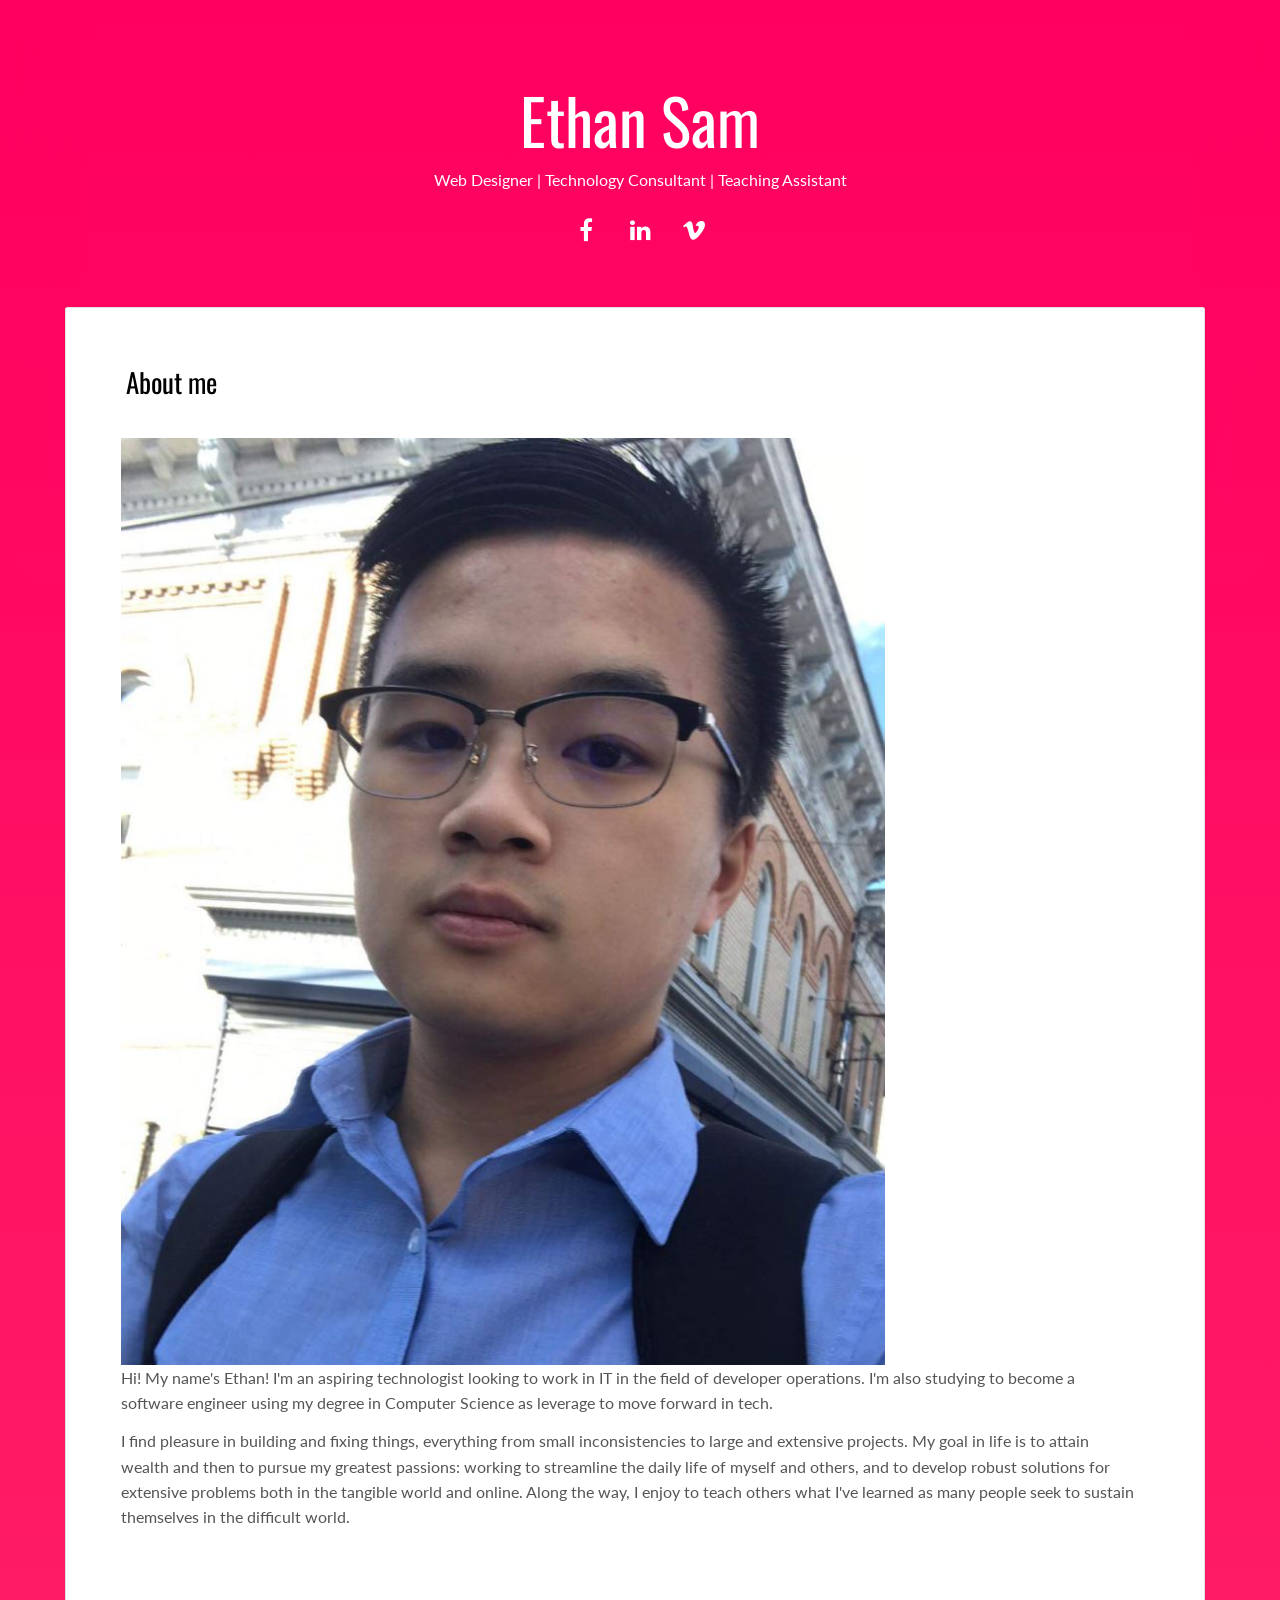
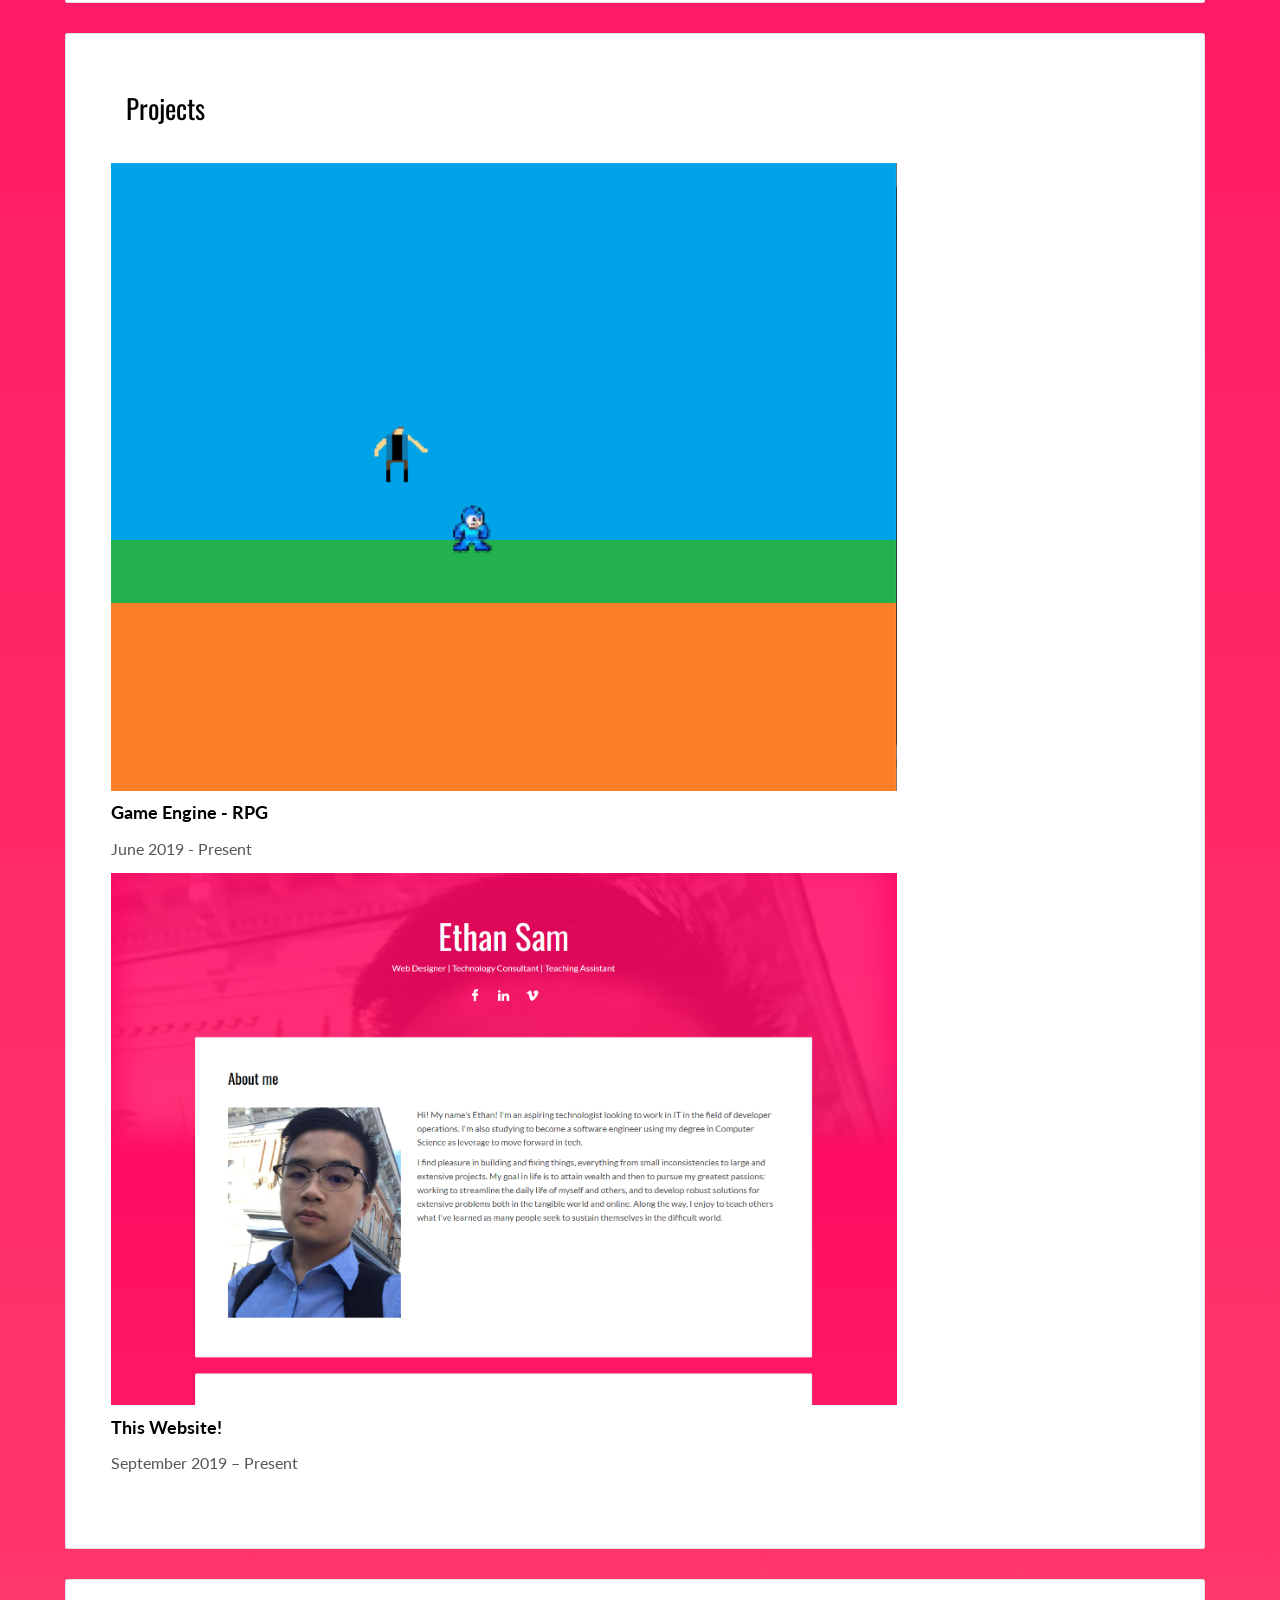
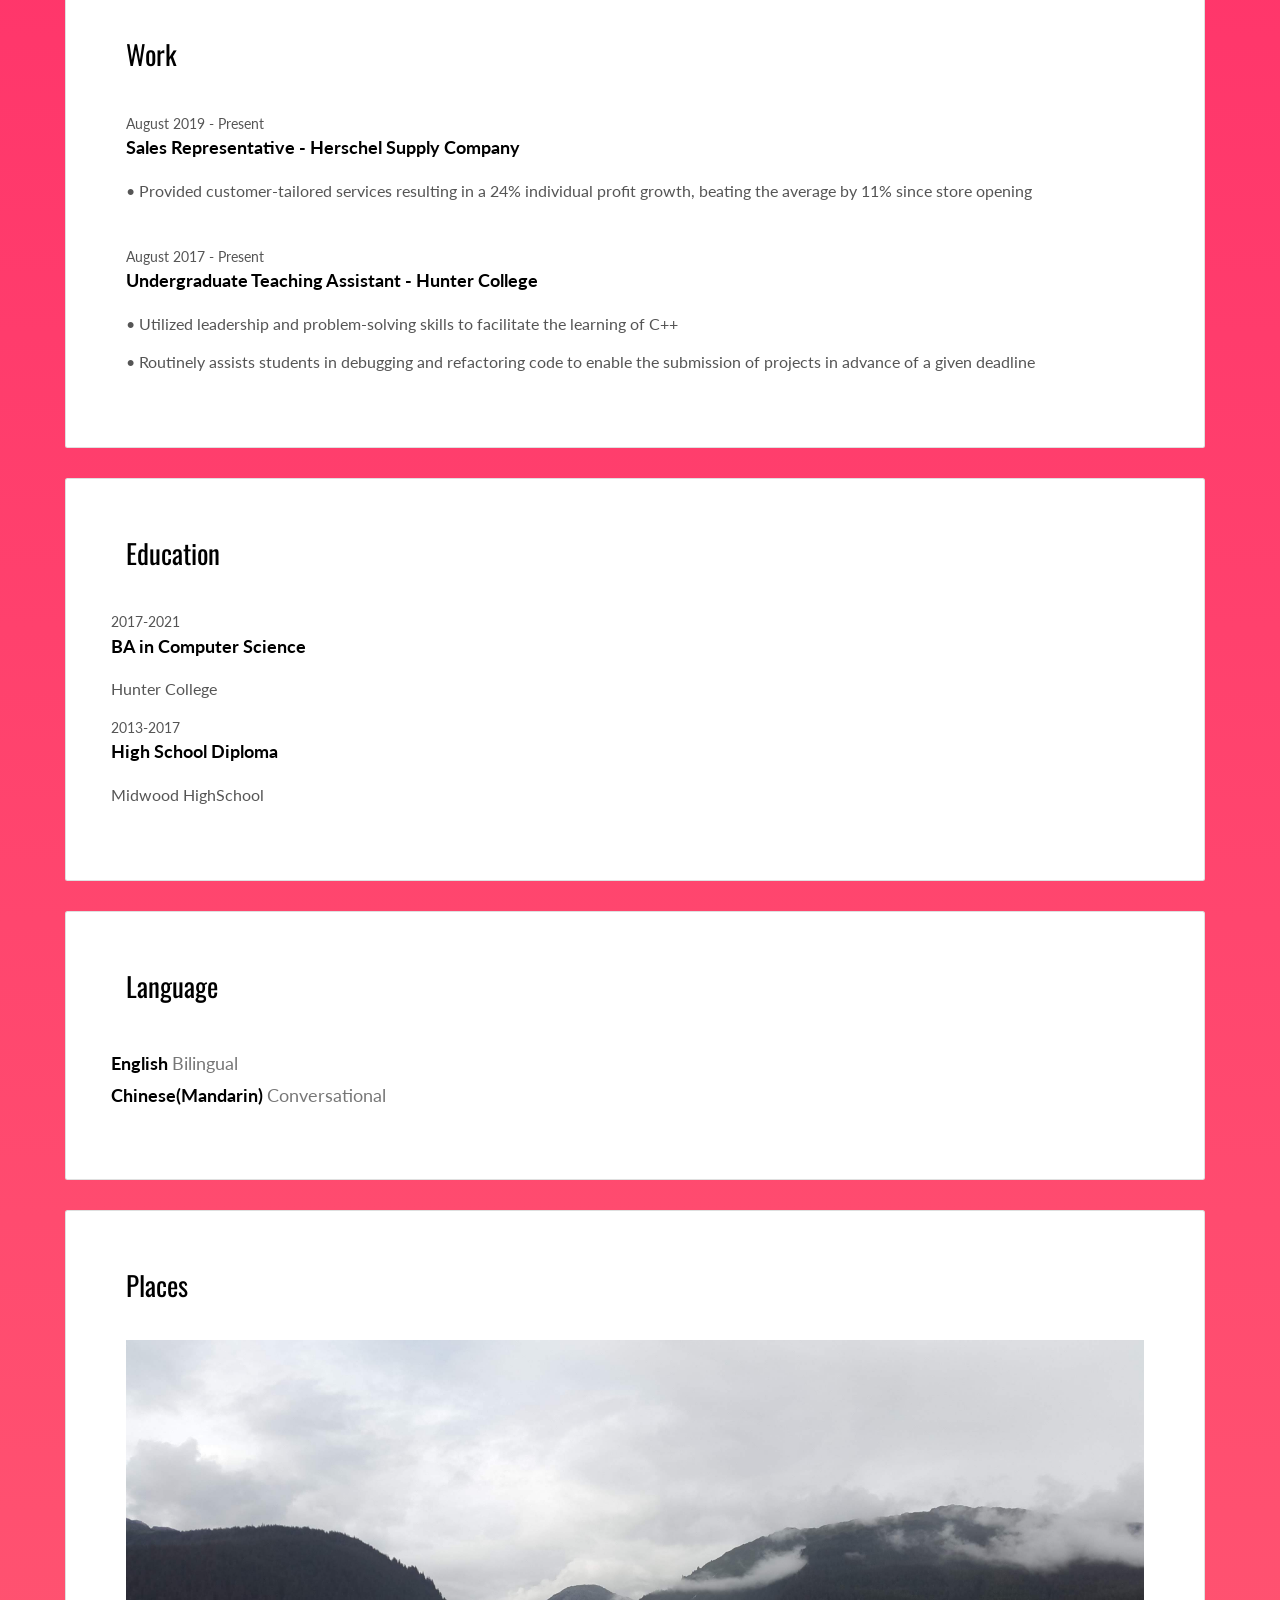
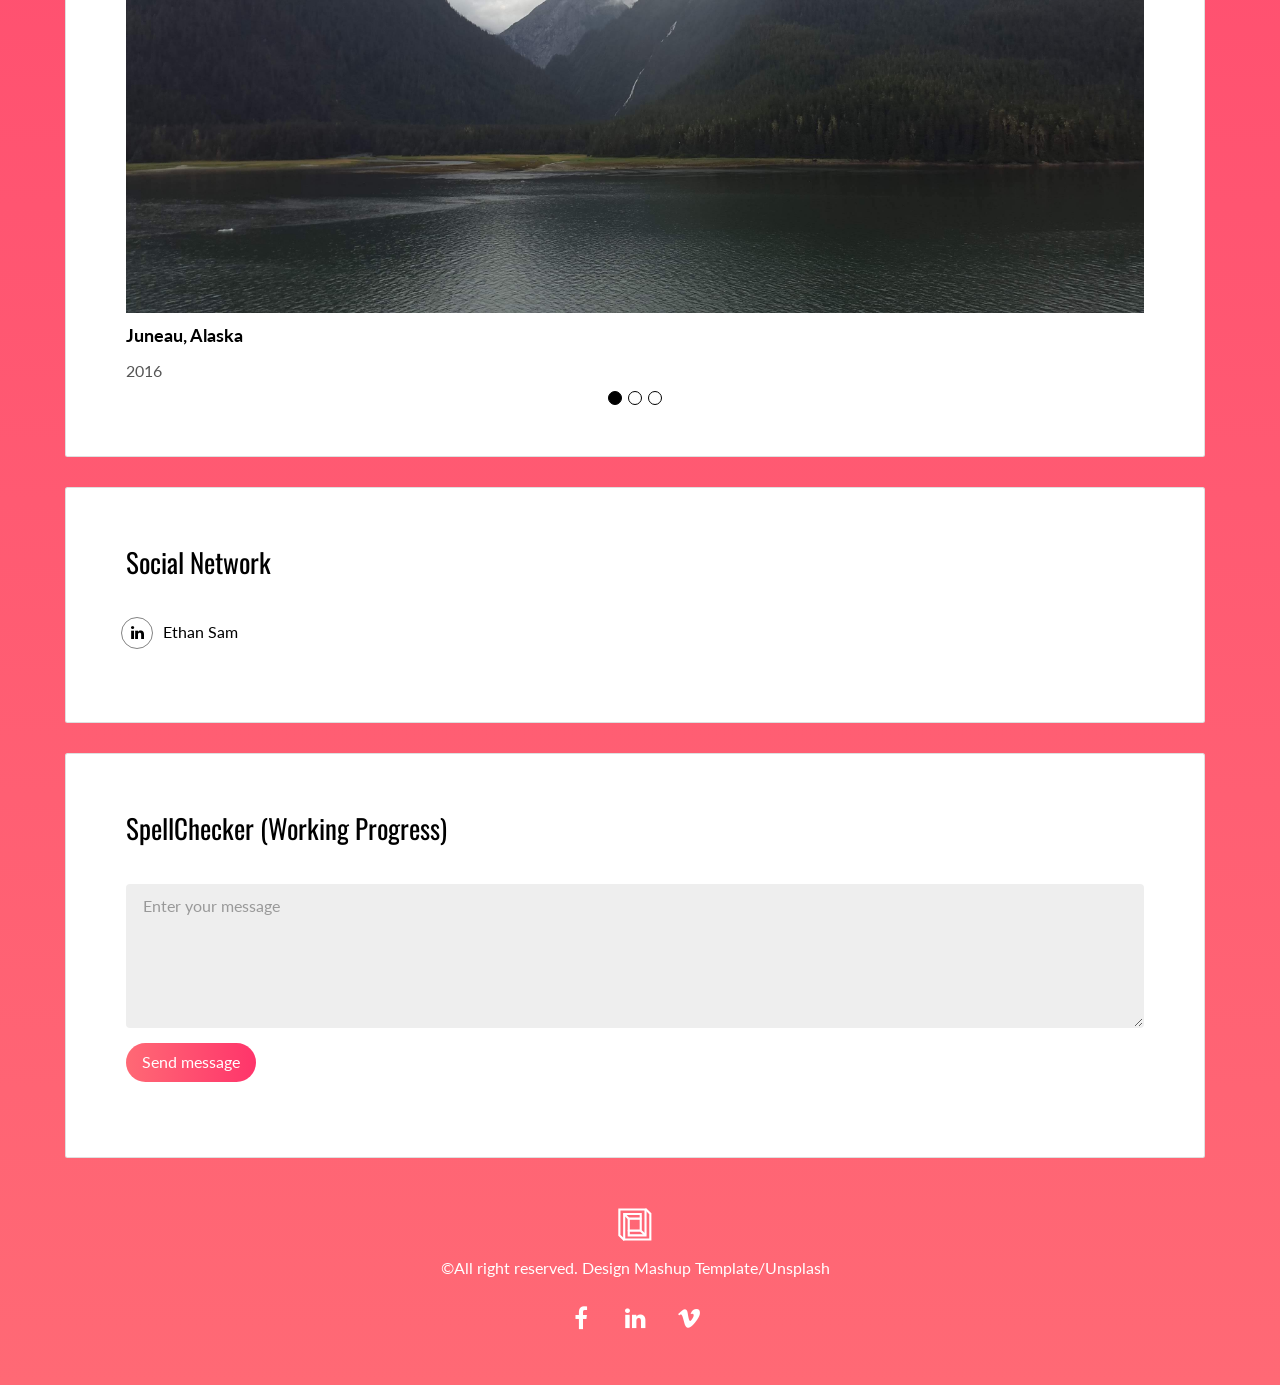
==== commit dc9a032a: "updates" ====
--- a/index.html
+++ b/index.html
@@ -56,7 +56,9 @@
             <h2>About me</h2>
             <div class="row">
               <div class="col-md-3">   
-                <p><img src="./assets/images/img-00.PNG" class="img-responsive" alt=""></p>
+
+              <a href="https://www.linkedin.com/in/ethansam10291/"><img src="./assets/images/img-00.PNG" class="img-responsive" alt="" /></a>
+
               </div>
               <div class="col-md-8">
 
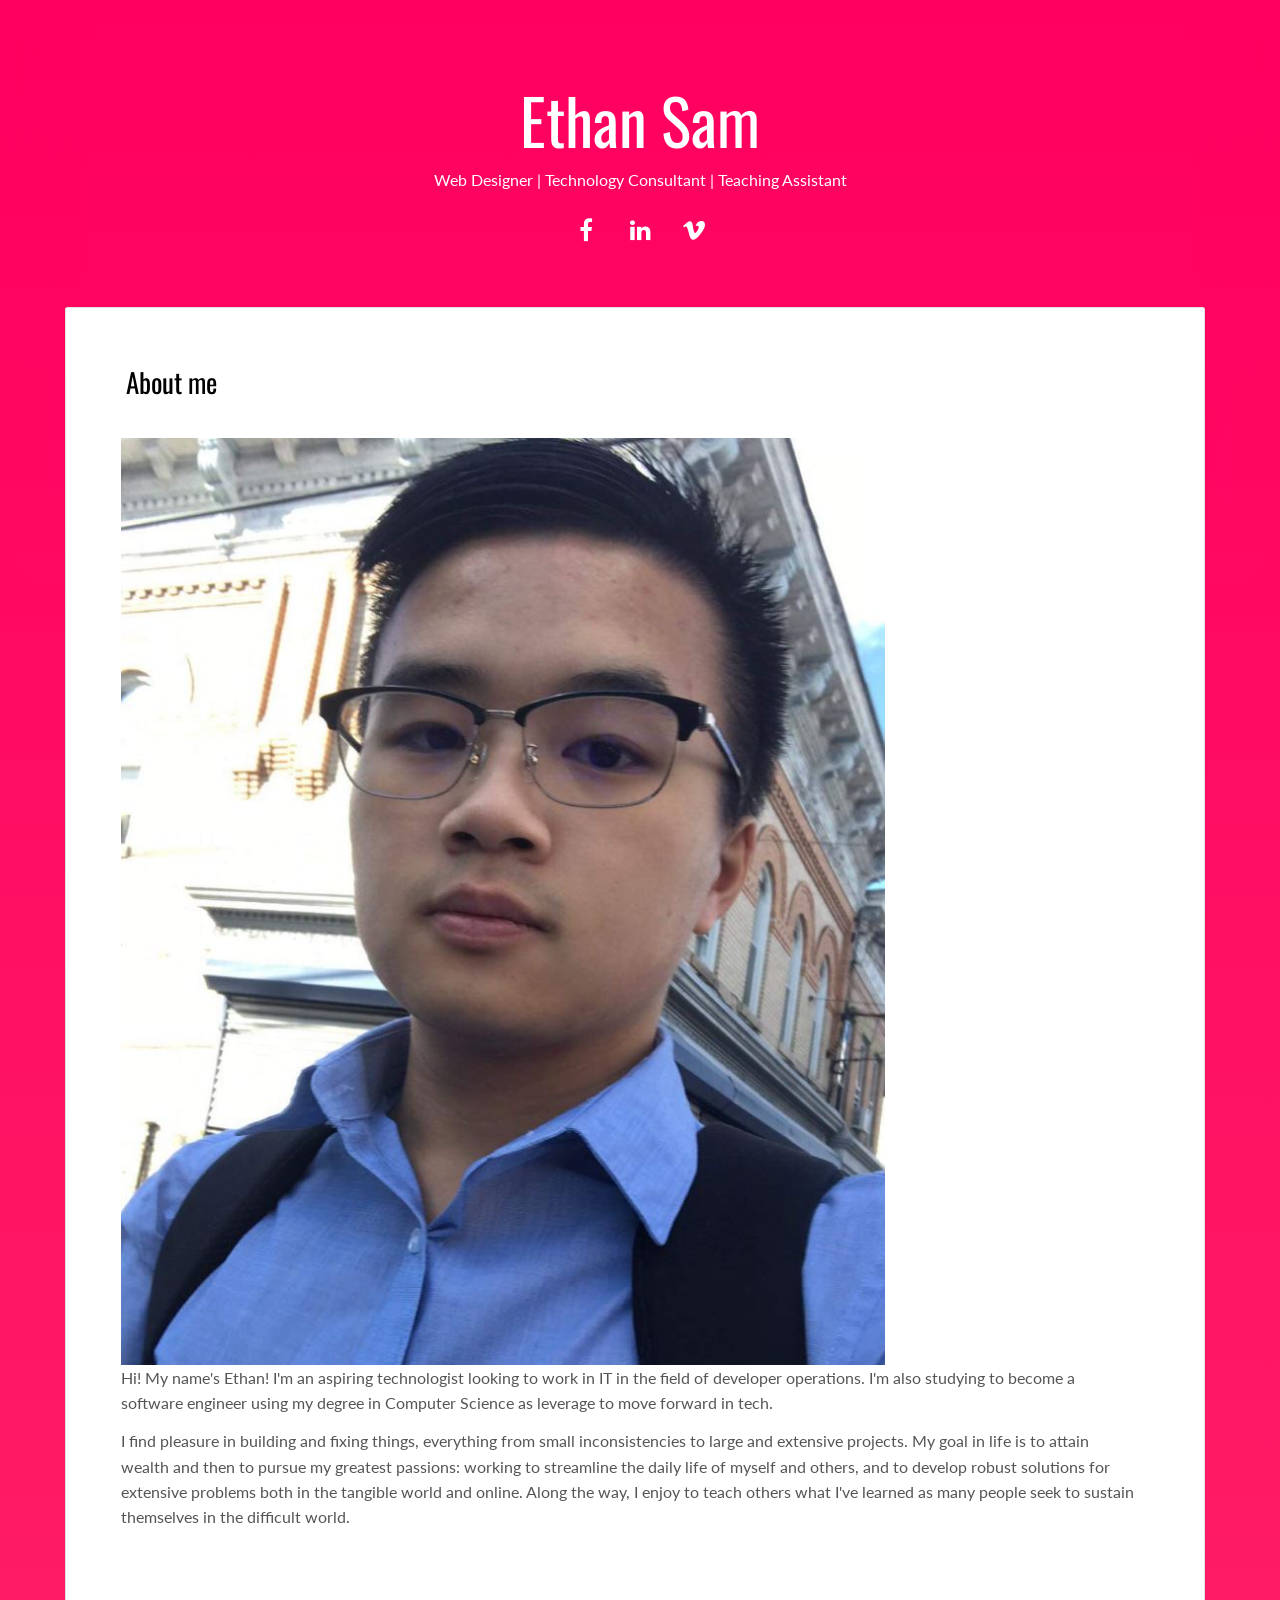
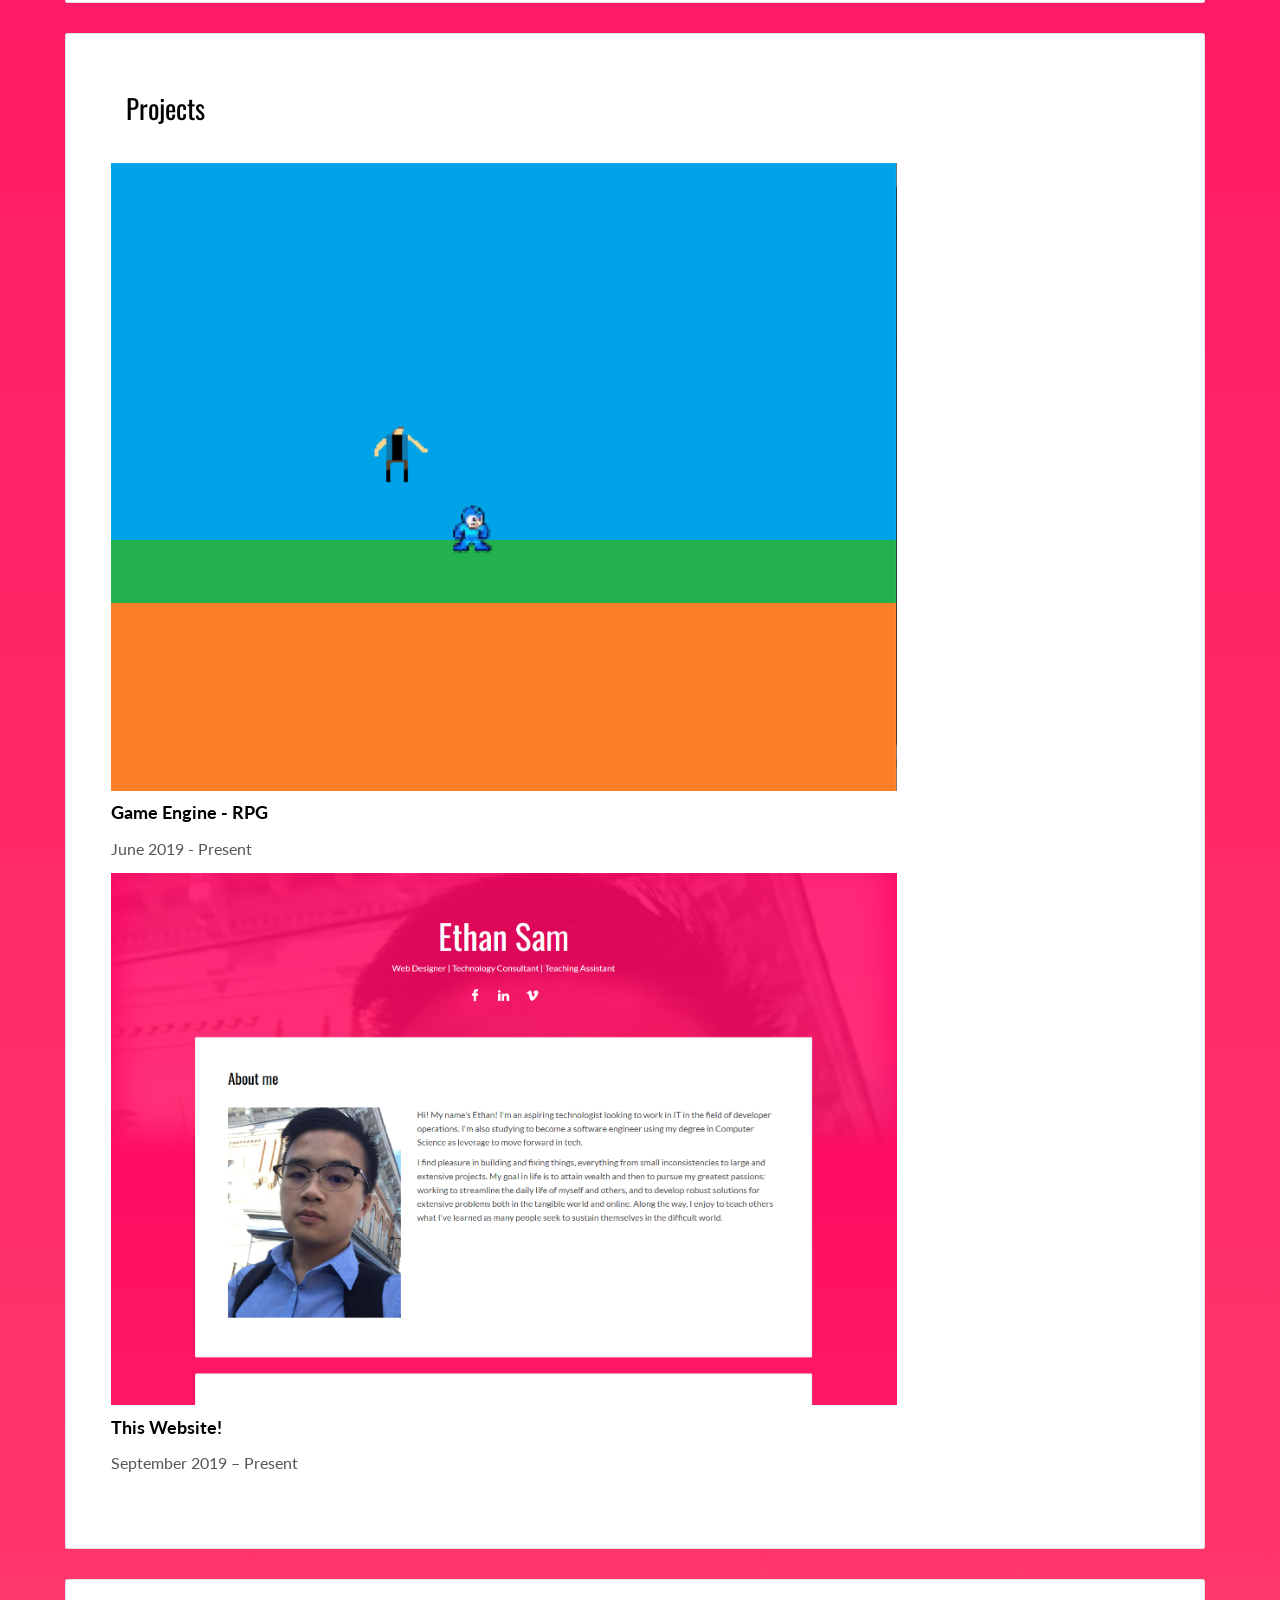
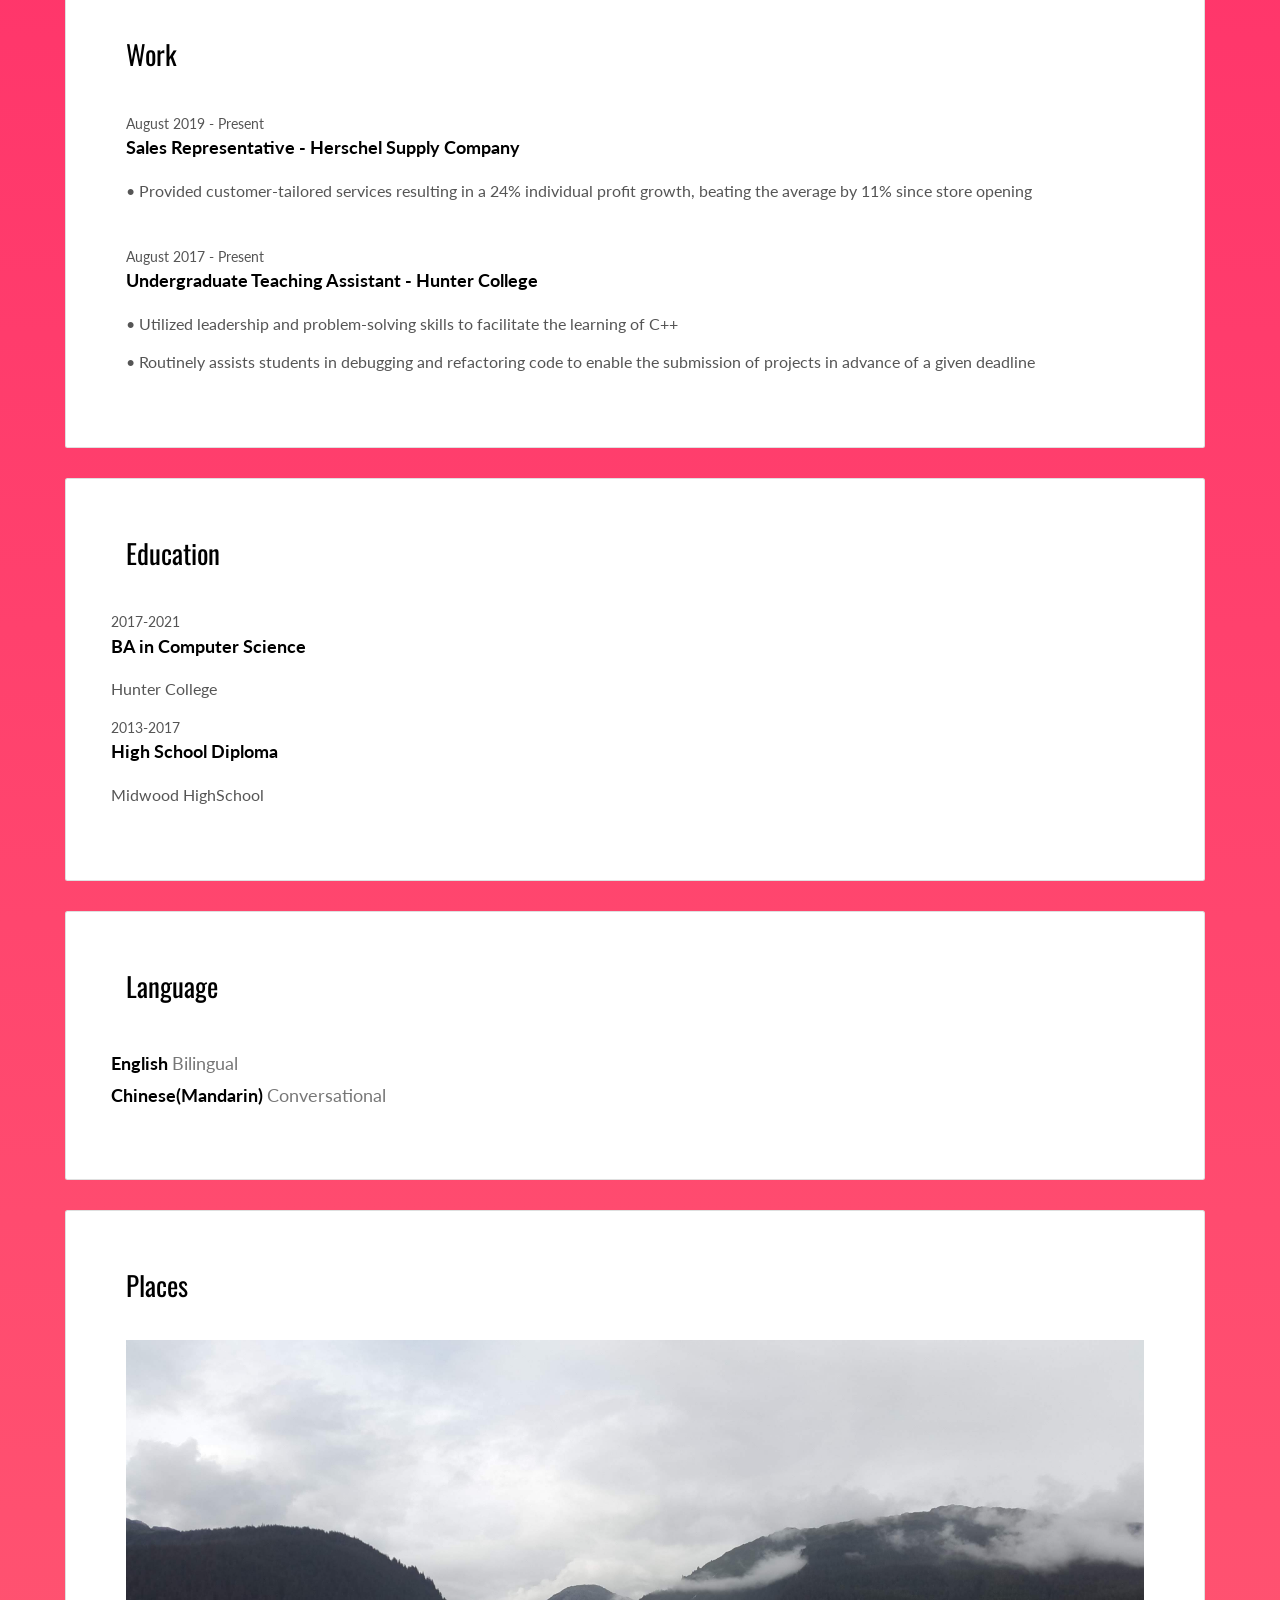
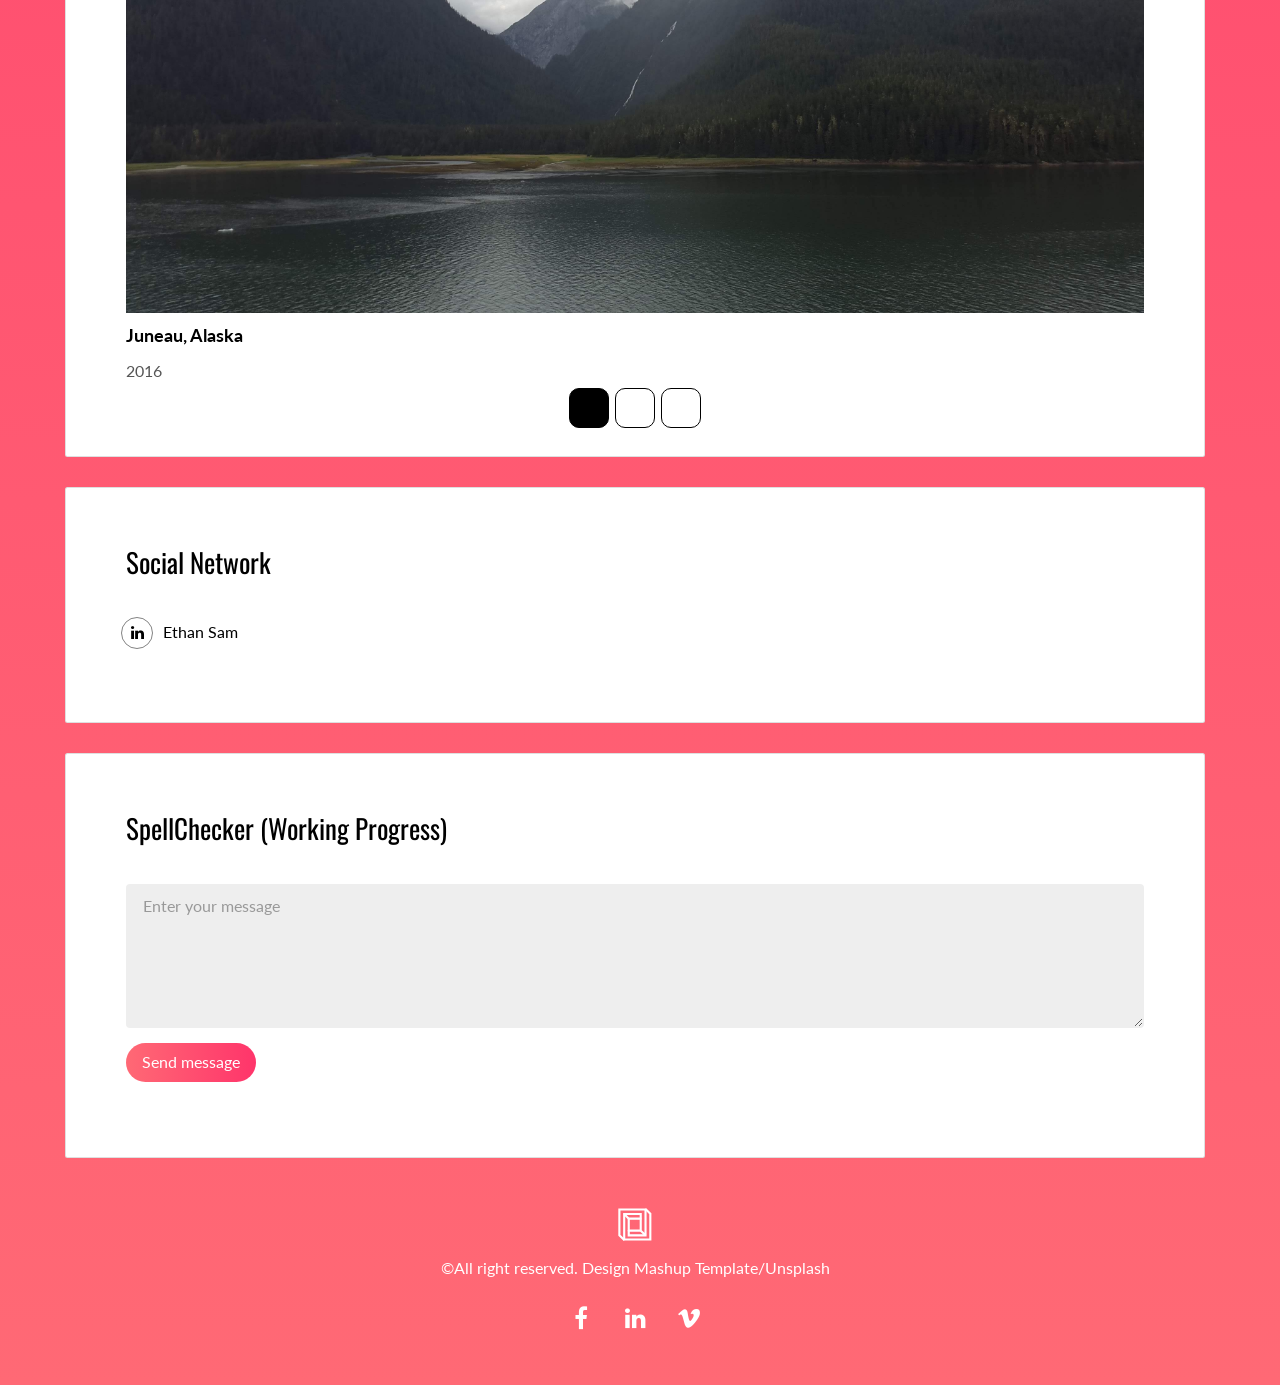
==== commit 657221c9: "updates" ====
--- a/index.html
+++ b/index.html
@@ -33,7 +33,7 @@
         <a class="fa-icon fa-icon-2x" href="https://facebook.com/" title="">
           <i class="fa fa-facebook"></i>
         </a>
-        <a class="fa-icon fa-icon-2x" href="www.linkedin.com/in/ethansam" title="">
+        <a class="fa-icon fa-icon-2x" href="www.linkedin.com/in/ethansam10291" title="">
           <i class="fa fa-linkedin"></i>
         </a>
         <a class="fa-icon fa-icon-2x" href="https://vimeo.com/" title="">
--- a/main.d8e0d294.css
+++ b/main.d8e0d294.css
@@ -3673,8 +3673,8 @@
 }
 .carousel-indicators .active{
     margin:0;
-    width:12px;
-    height:12px;
+    width:300px;
+    height:300px;
     background-color:#fff
 }
 .carousel-caption{
@@ -4169,12 +4169,12 @@
 }
 .carousel-indicators li{
     border-color:#000;
-    width:14px;
-    height:14px
+    width:40px;
+    height:40px
 }
 .carousel-indicators .active{
-    width:14px;
-    height:14px;
+    width:40px;
+    height:40px;
     margin:1px;
     background-color:#000
 }
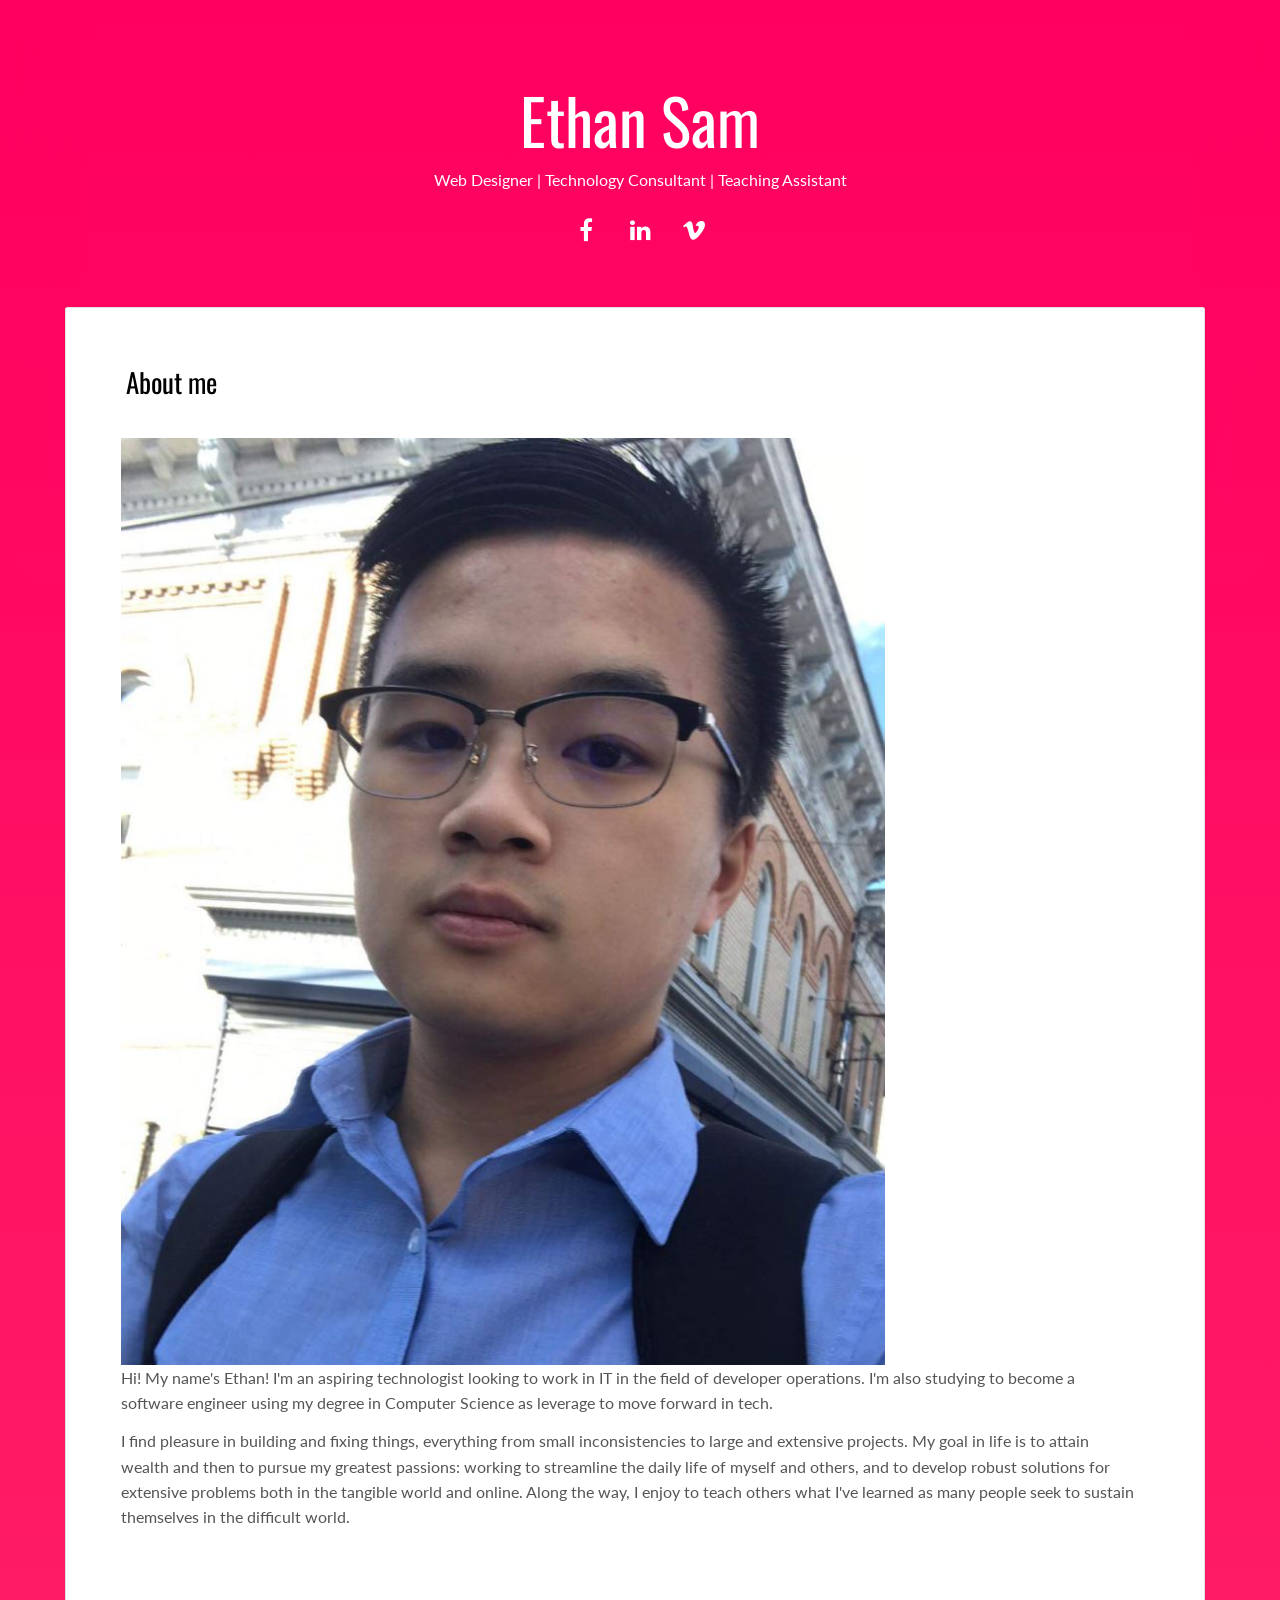
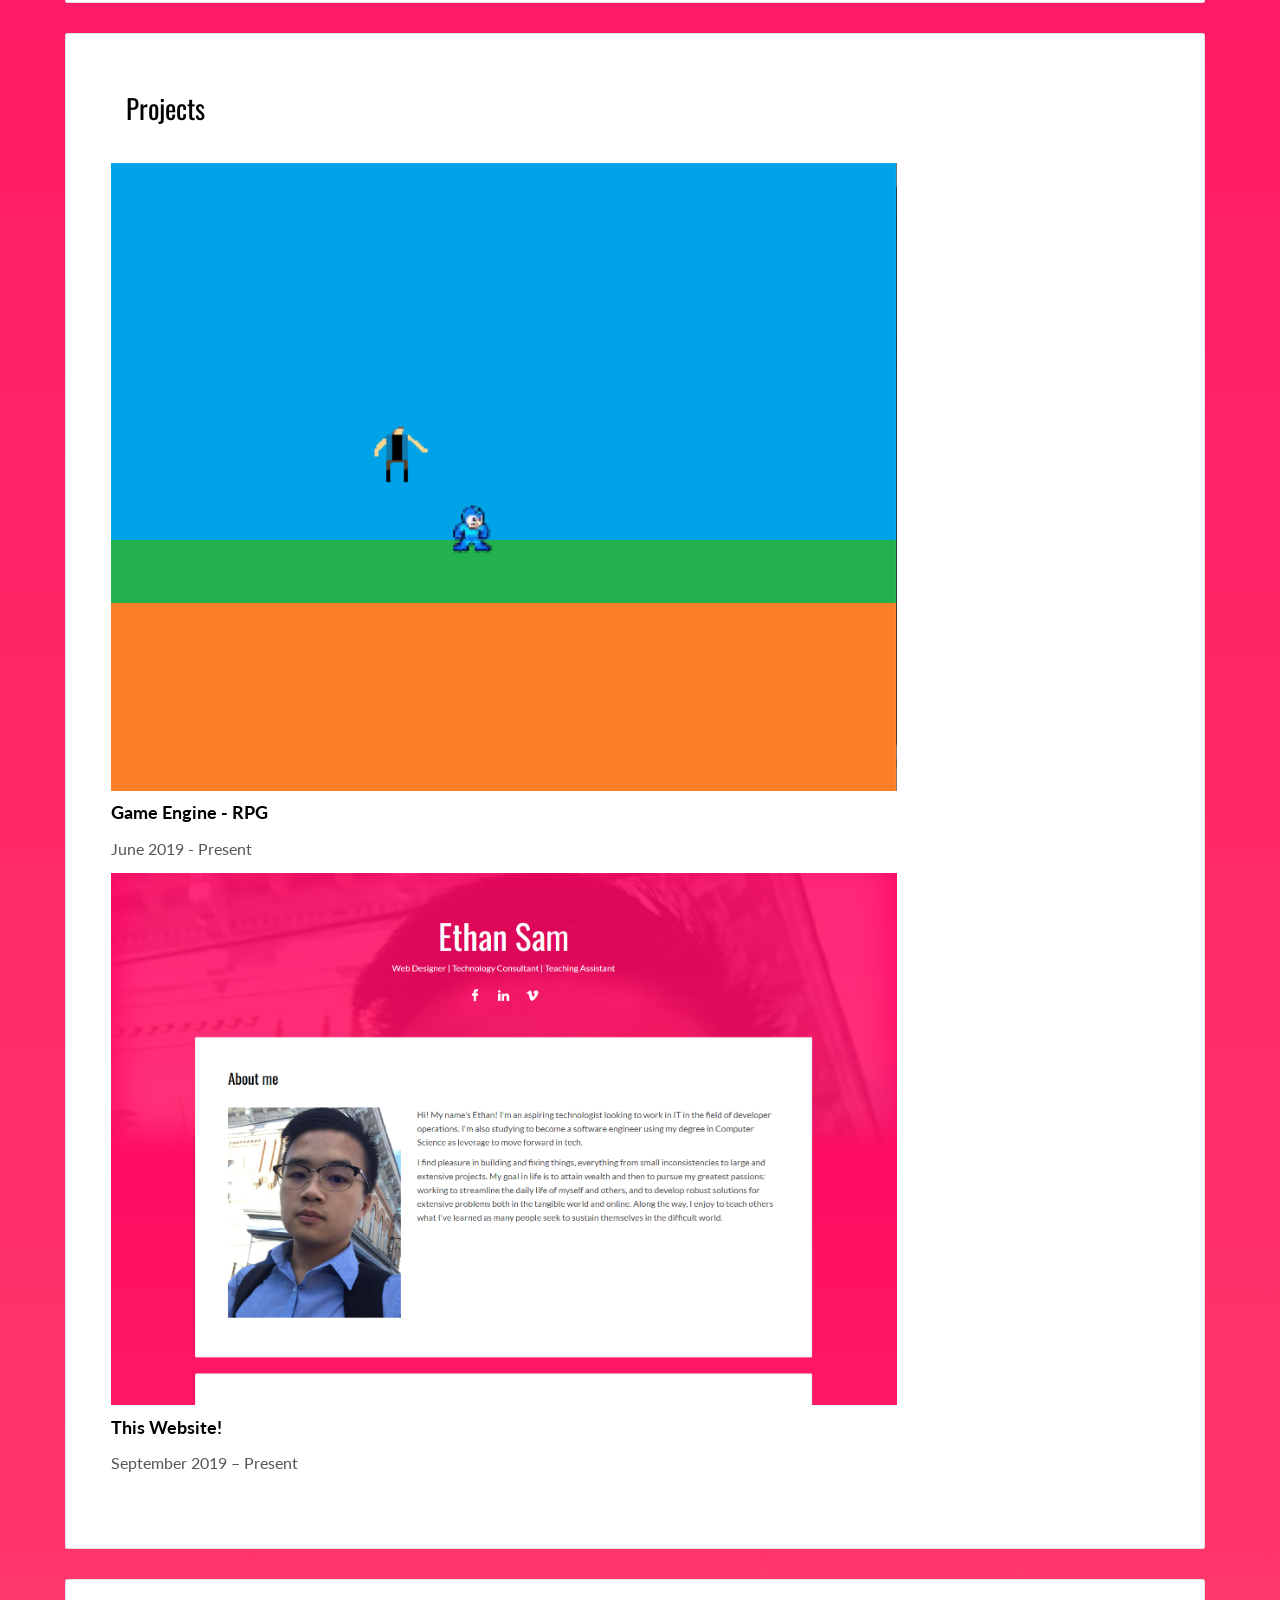
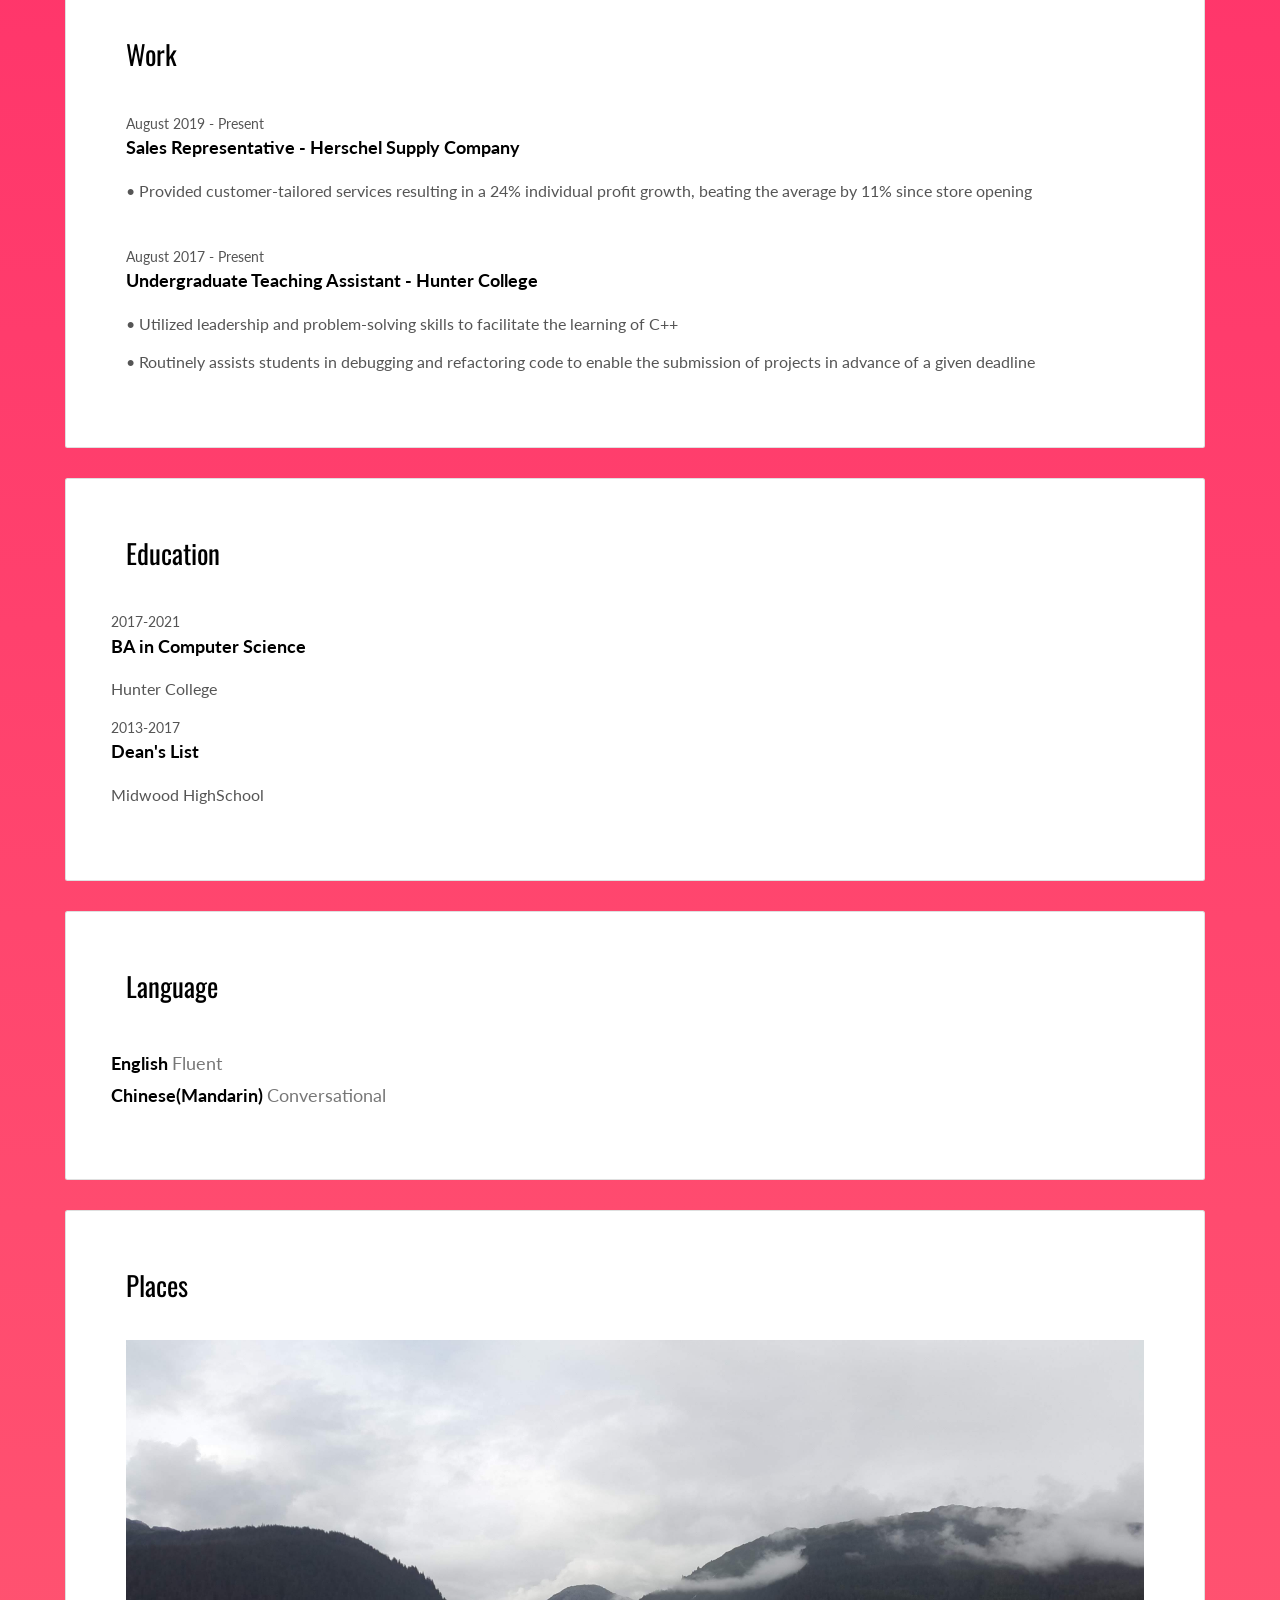
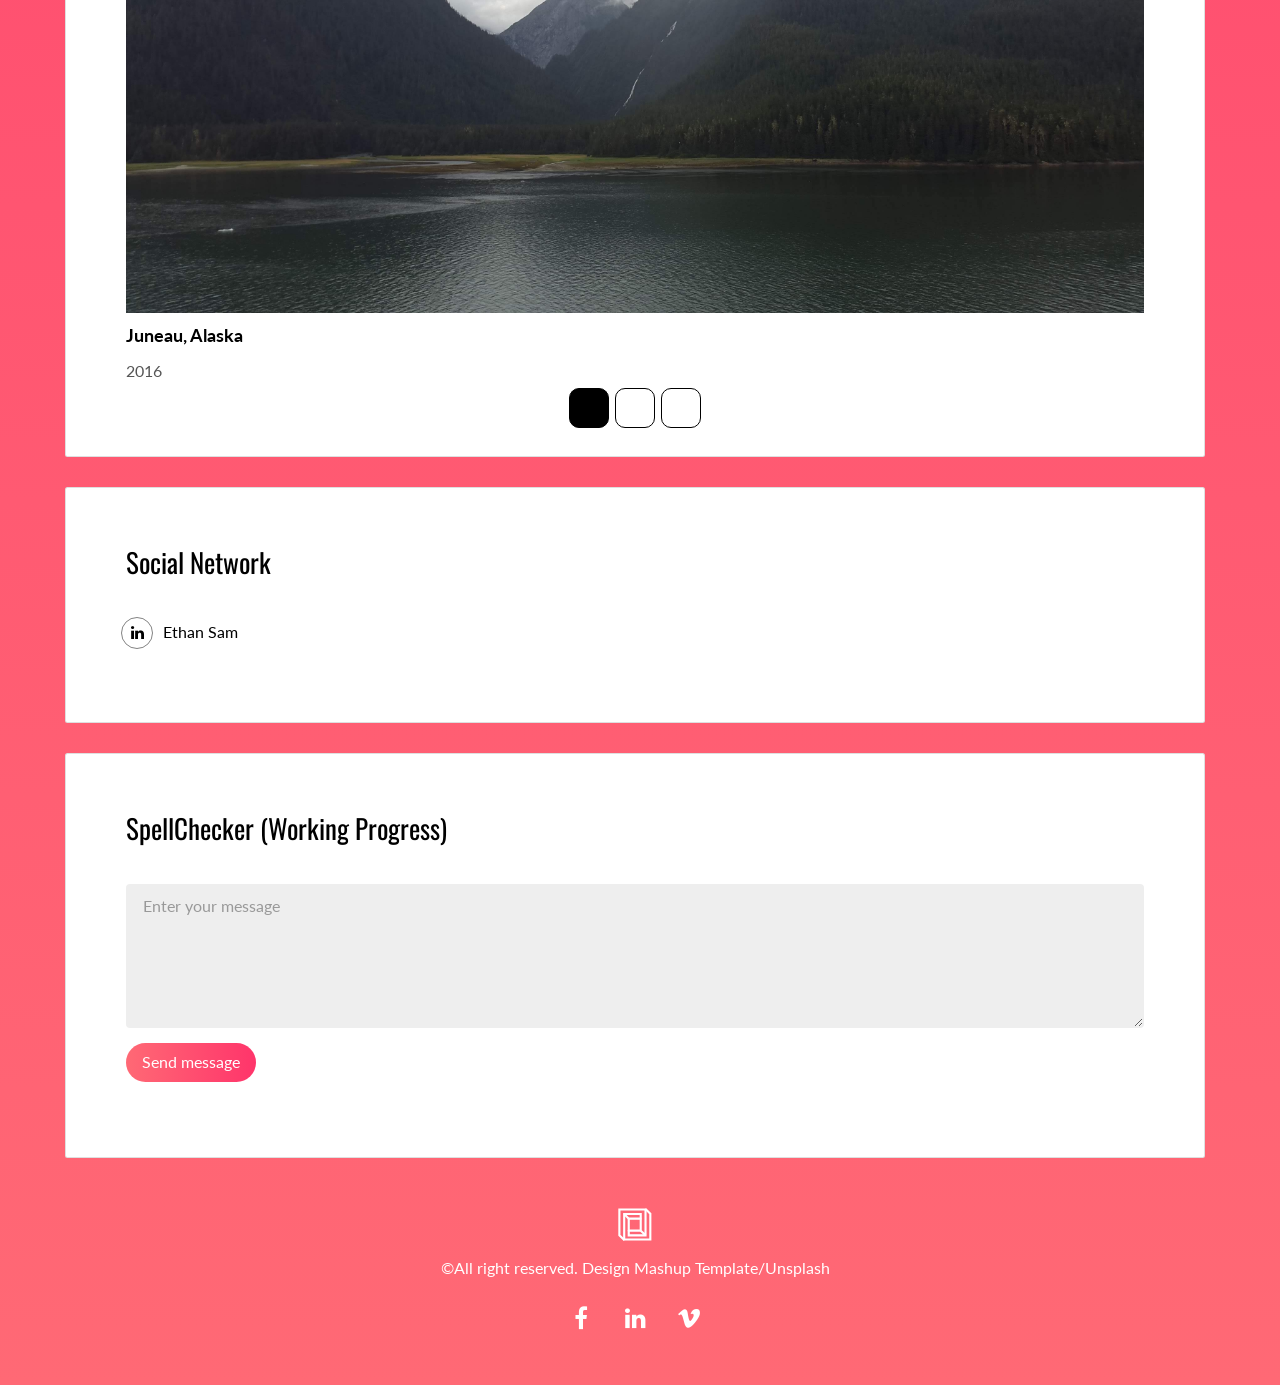
==== commit 315eda35: "updates" ====
--- a/index.html
+++ b/index.html
@@ -143,7 +143,7 @@
               <div class="col-md-4">
                 <div class="education-experience">
                   <small class="date">2013-2017</small>
-                  <h3 class="h5 date-title">High School Diploma</h3>
+                  <h3 class="h5 date-title">Dean's List</h3>
                   <p>Midwood HighSchool</p>
                 </div>
               </div>
@@ -158,7 +158,7 @@
             <div class="row">
               <div class="col-md-4">
                 <div class="language-experience">
-                  <h3 class="h5">English  <small>Bilingual</small></h3>
+                  <h3 class="h5">English  <small>Fluent</small></h3>
                 </div>
               </div>
               <div class="col-md-4">
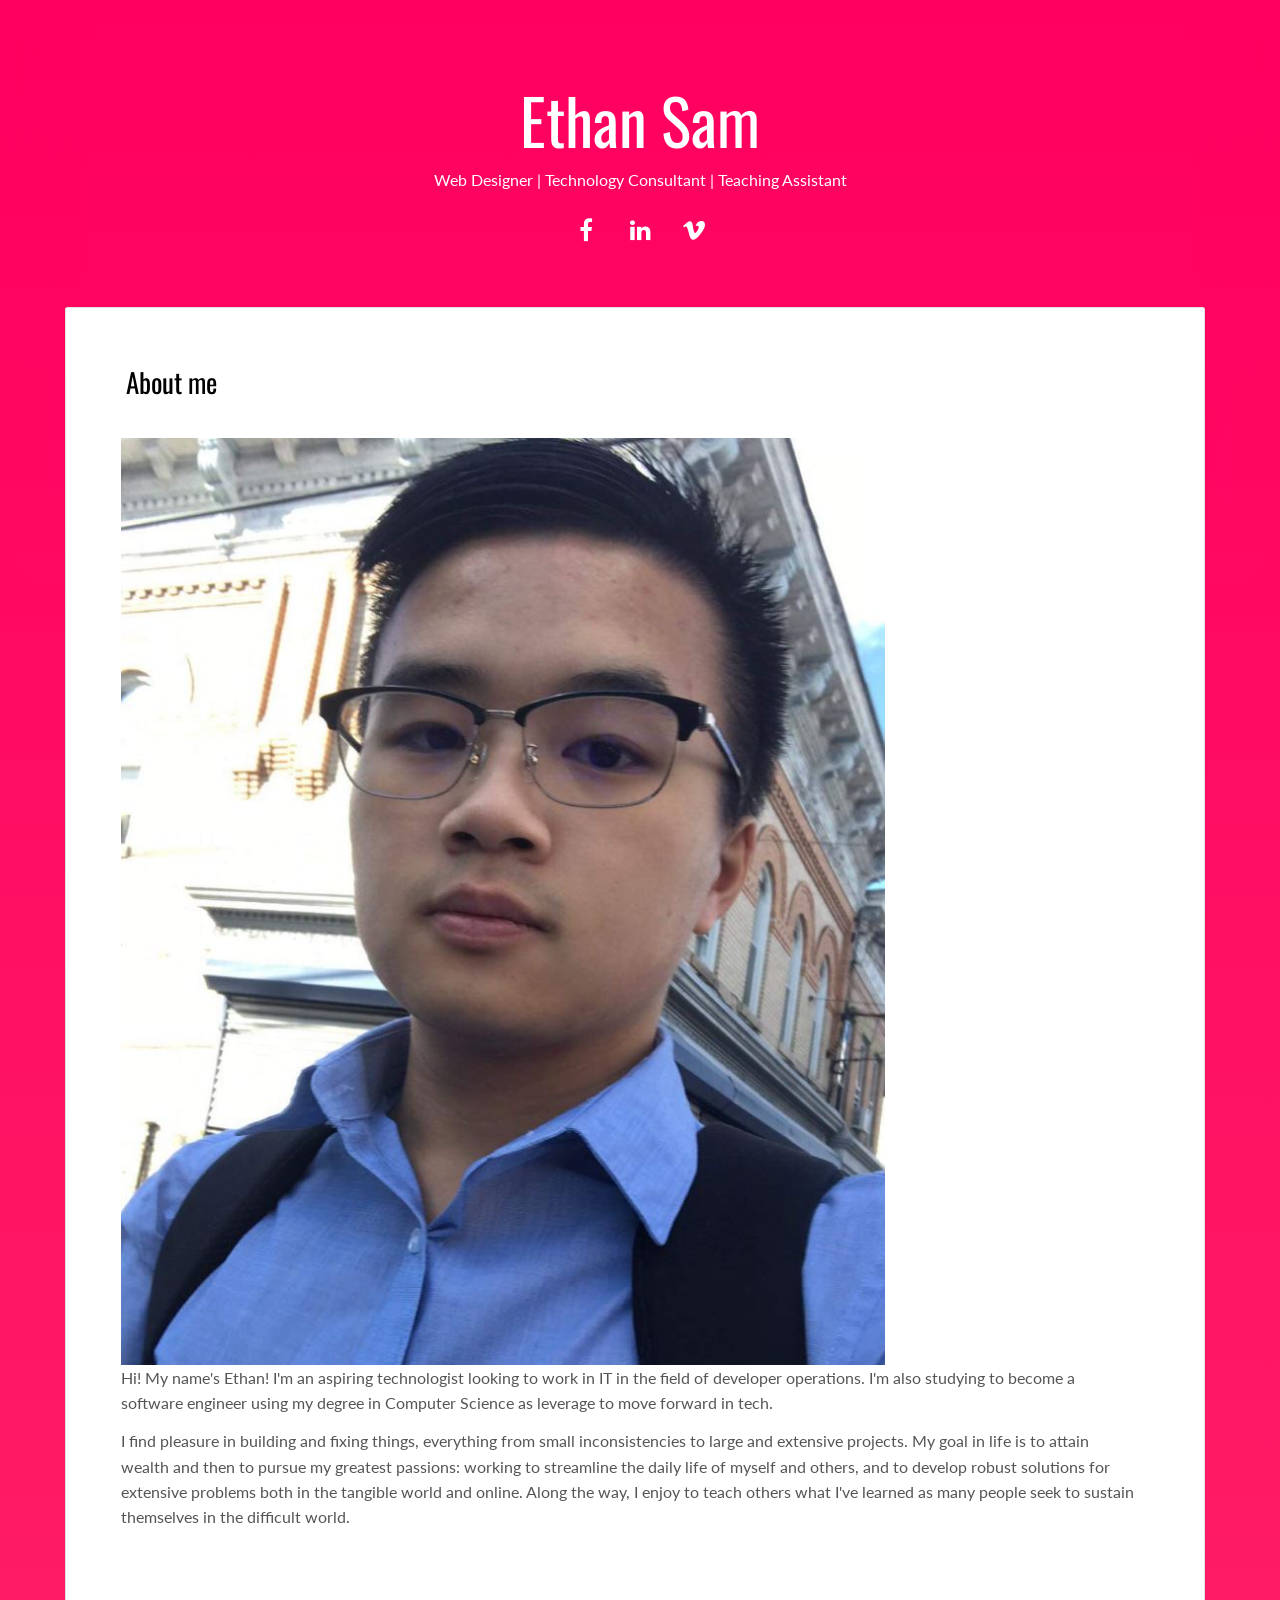
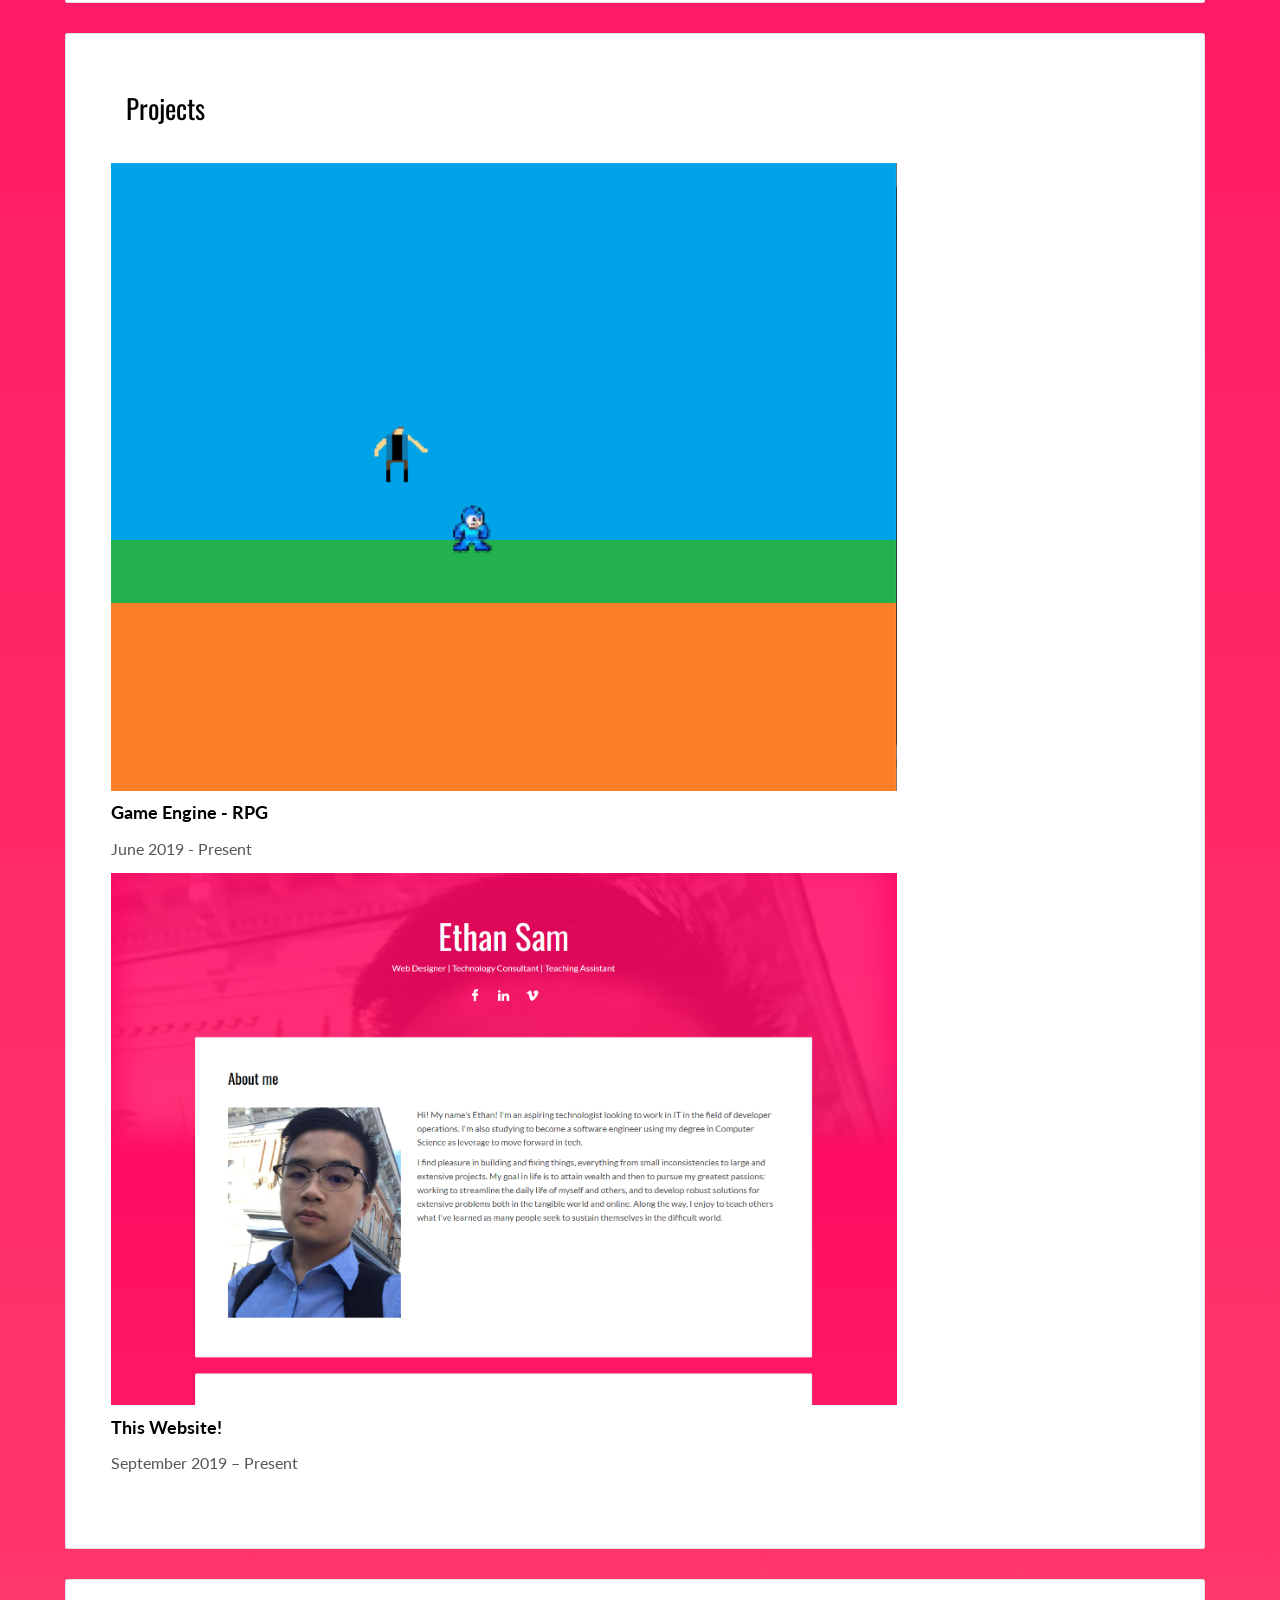
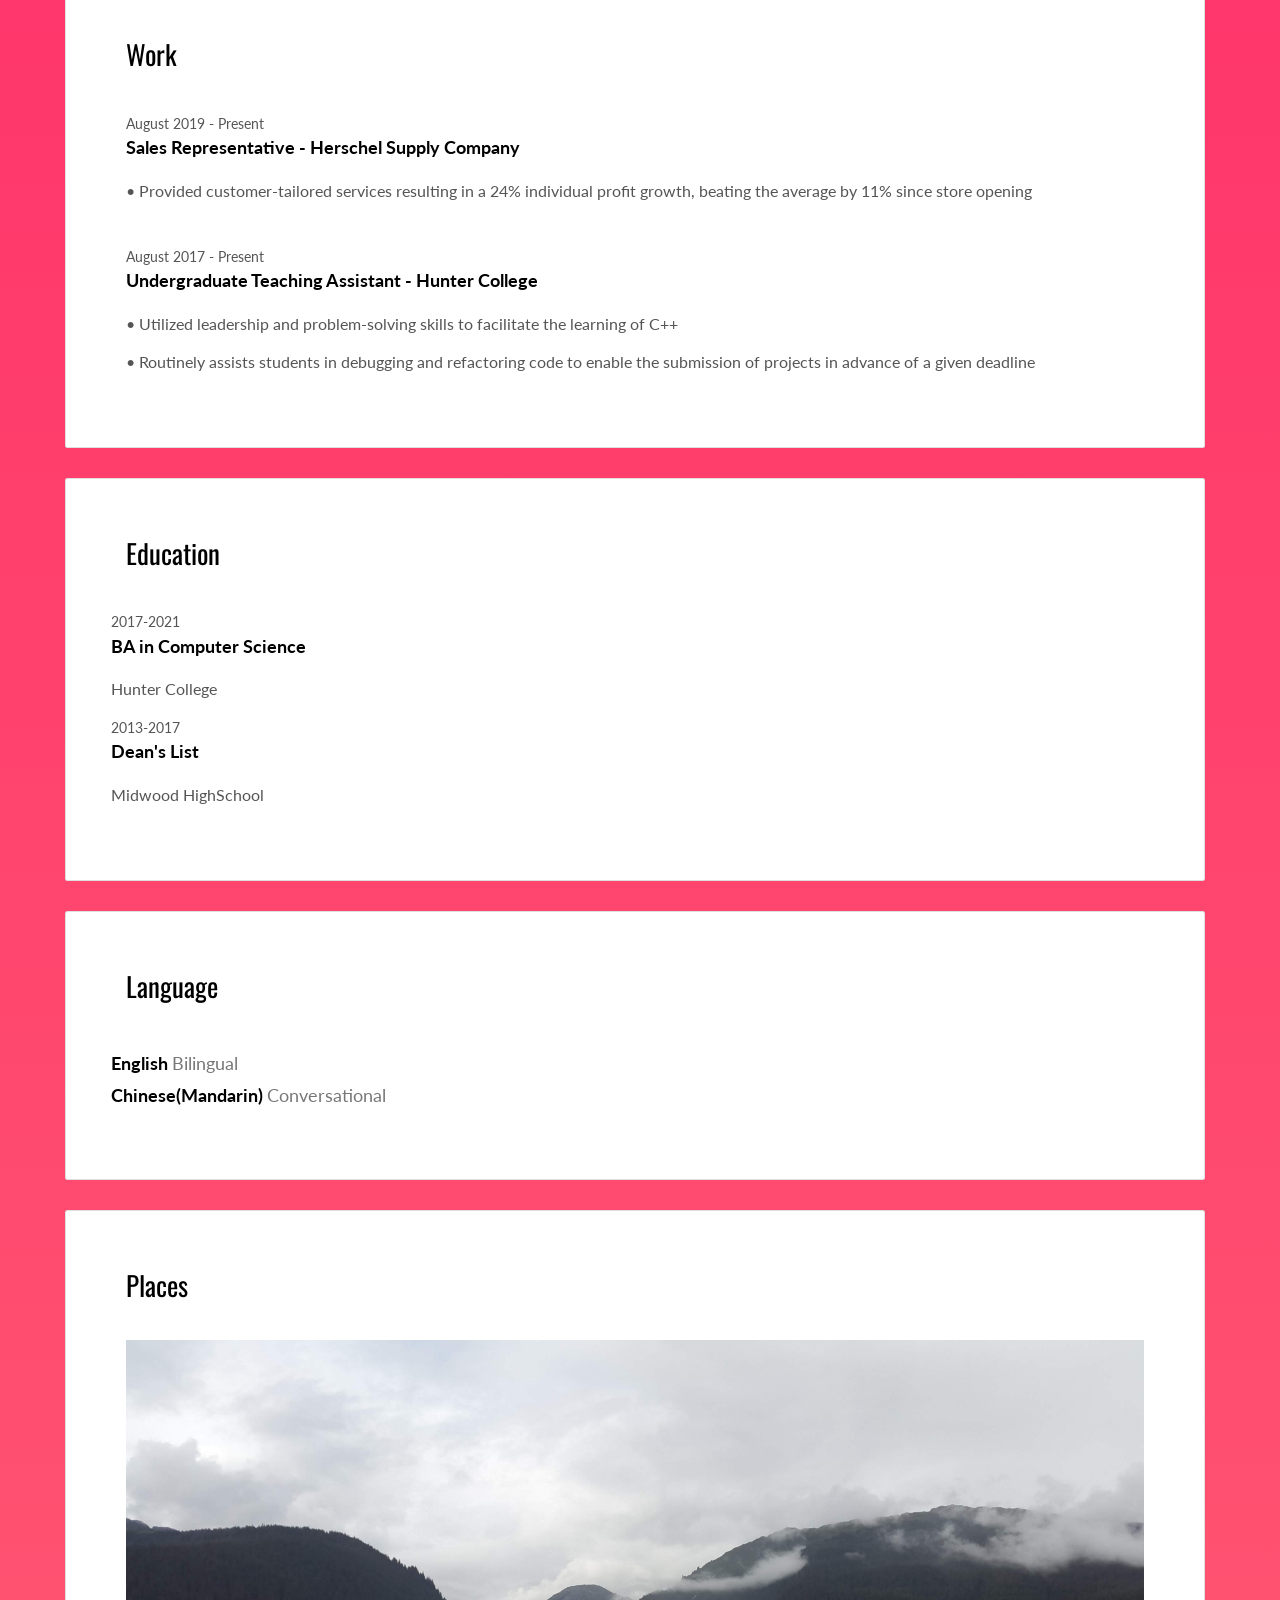
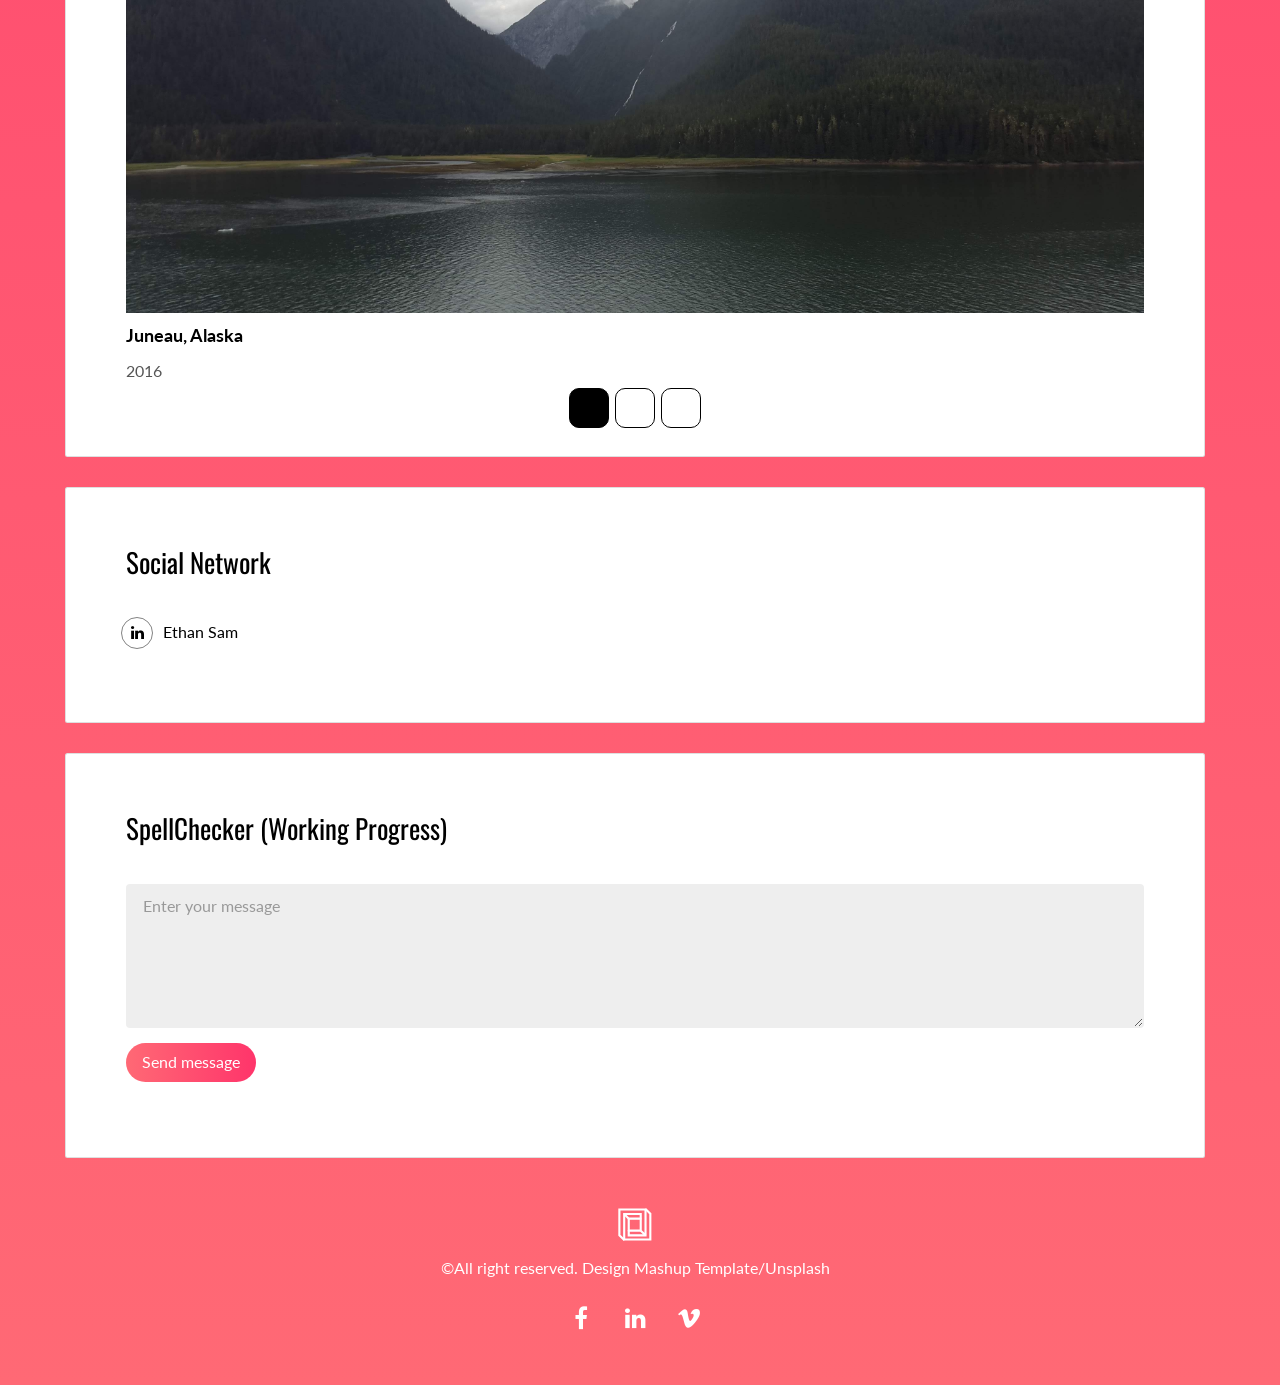
==== commit 28362ee6: "updates" ====
--- a/index.html
+++ b/index.html
@@ -158,7 +158,7 @@
             <div class="row">
               <div class="col-md-4">
                 <div class="language-experience">
-                  <h3 class="h5">English  <small>Fluent</small></h3>
+                  <h3 class="h5">English  <small>Bilingual</small></h3>
                 </div>
               </div>
               <div class="col-md-4">
